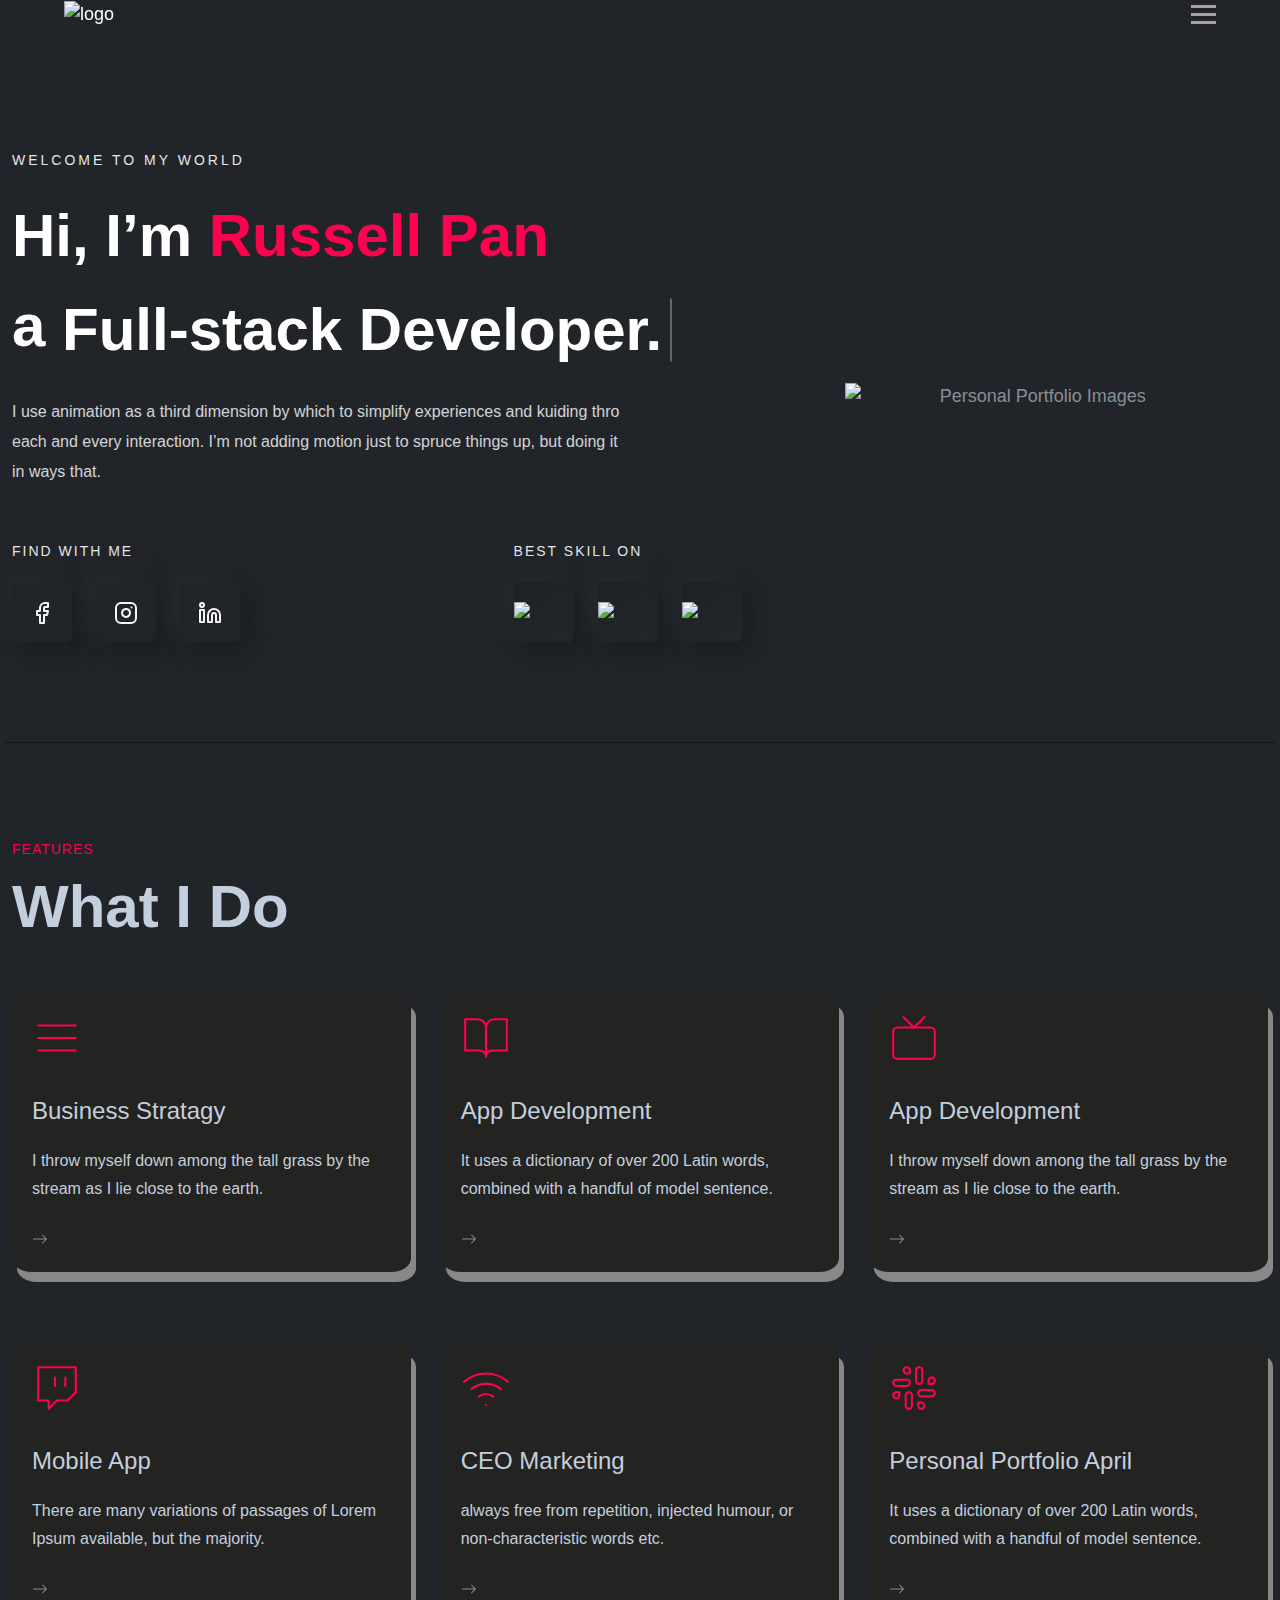
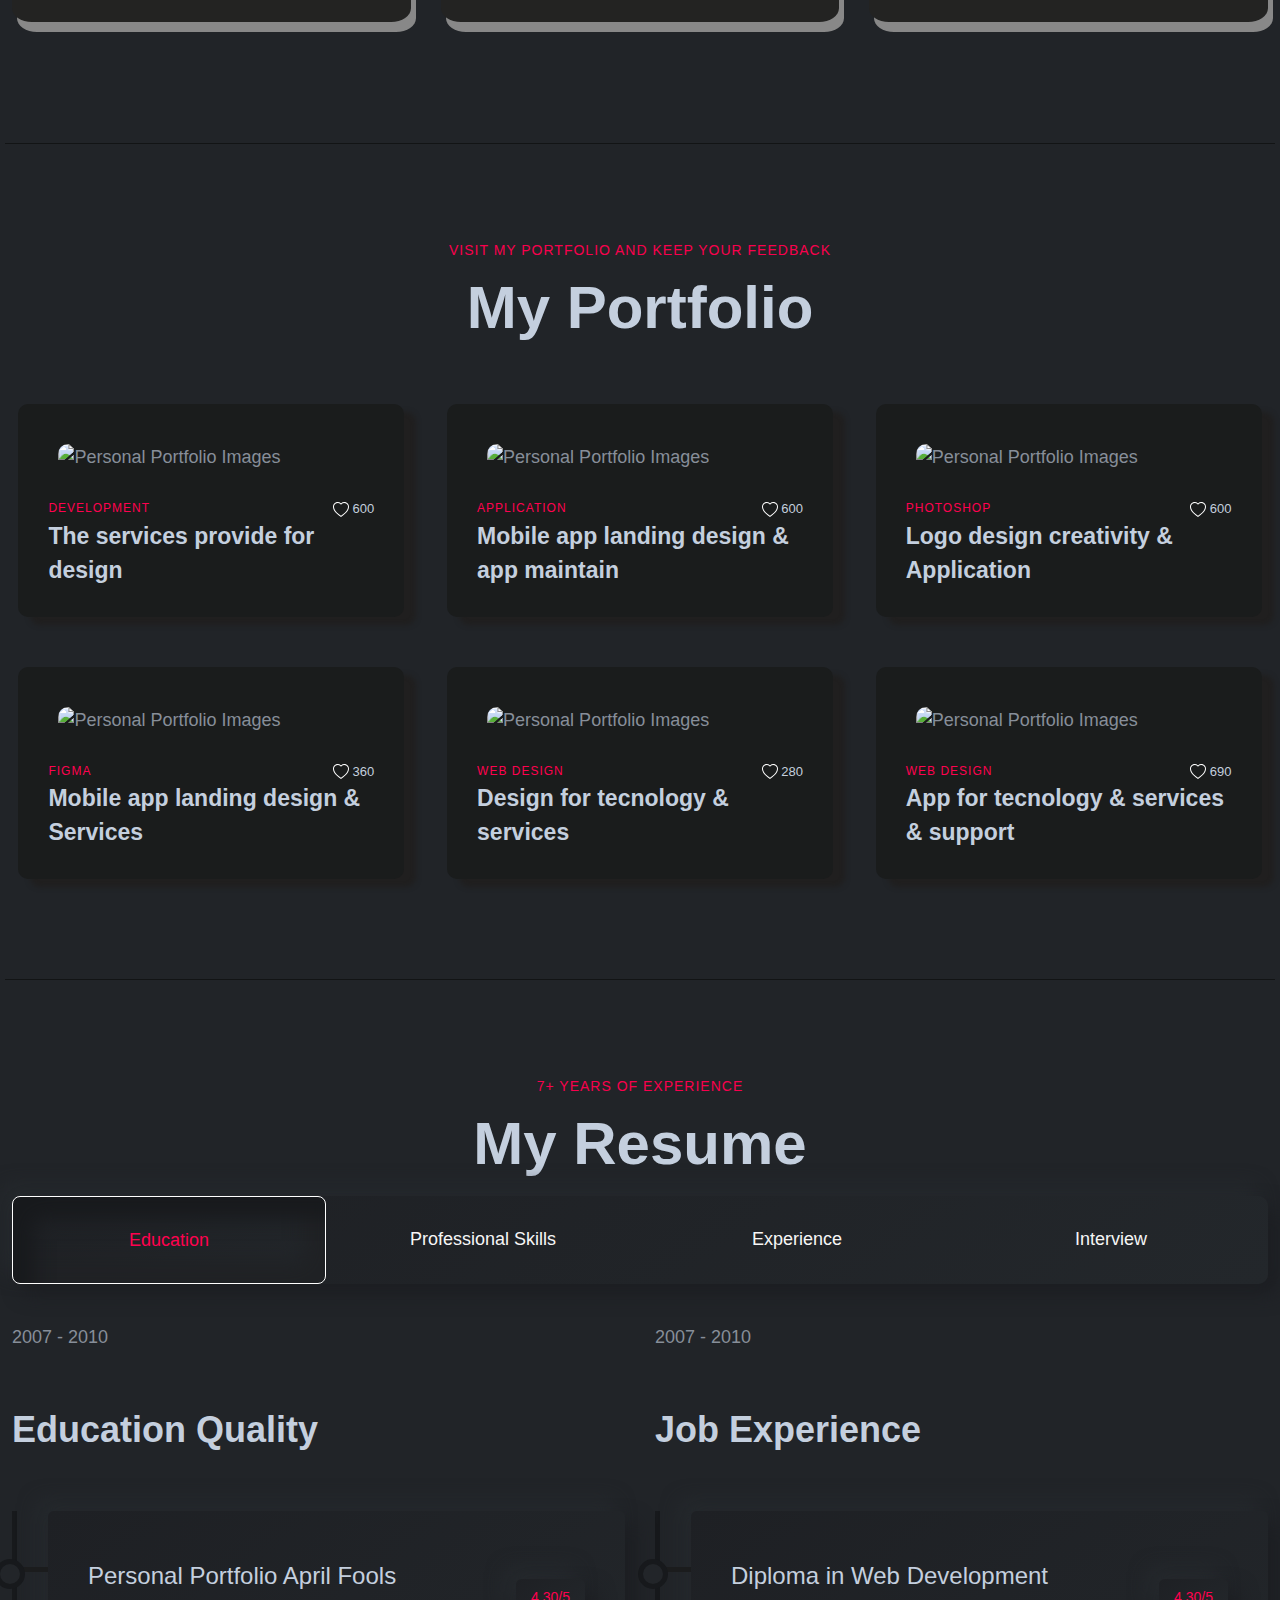
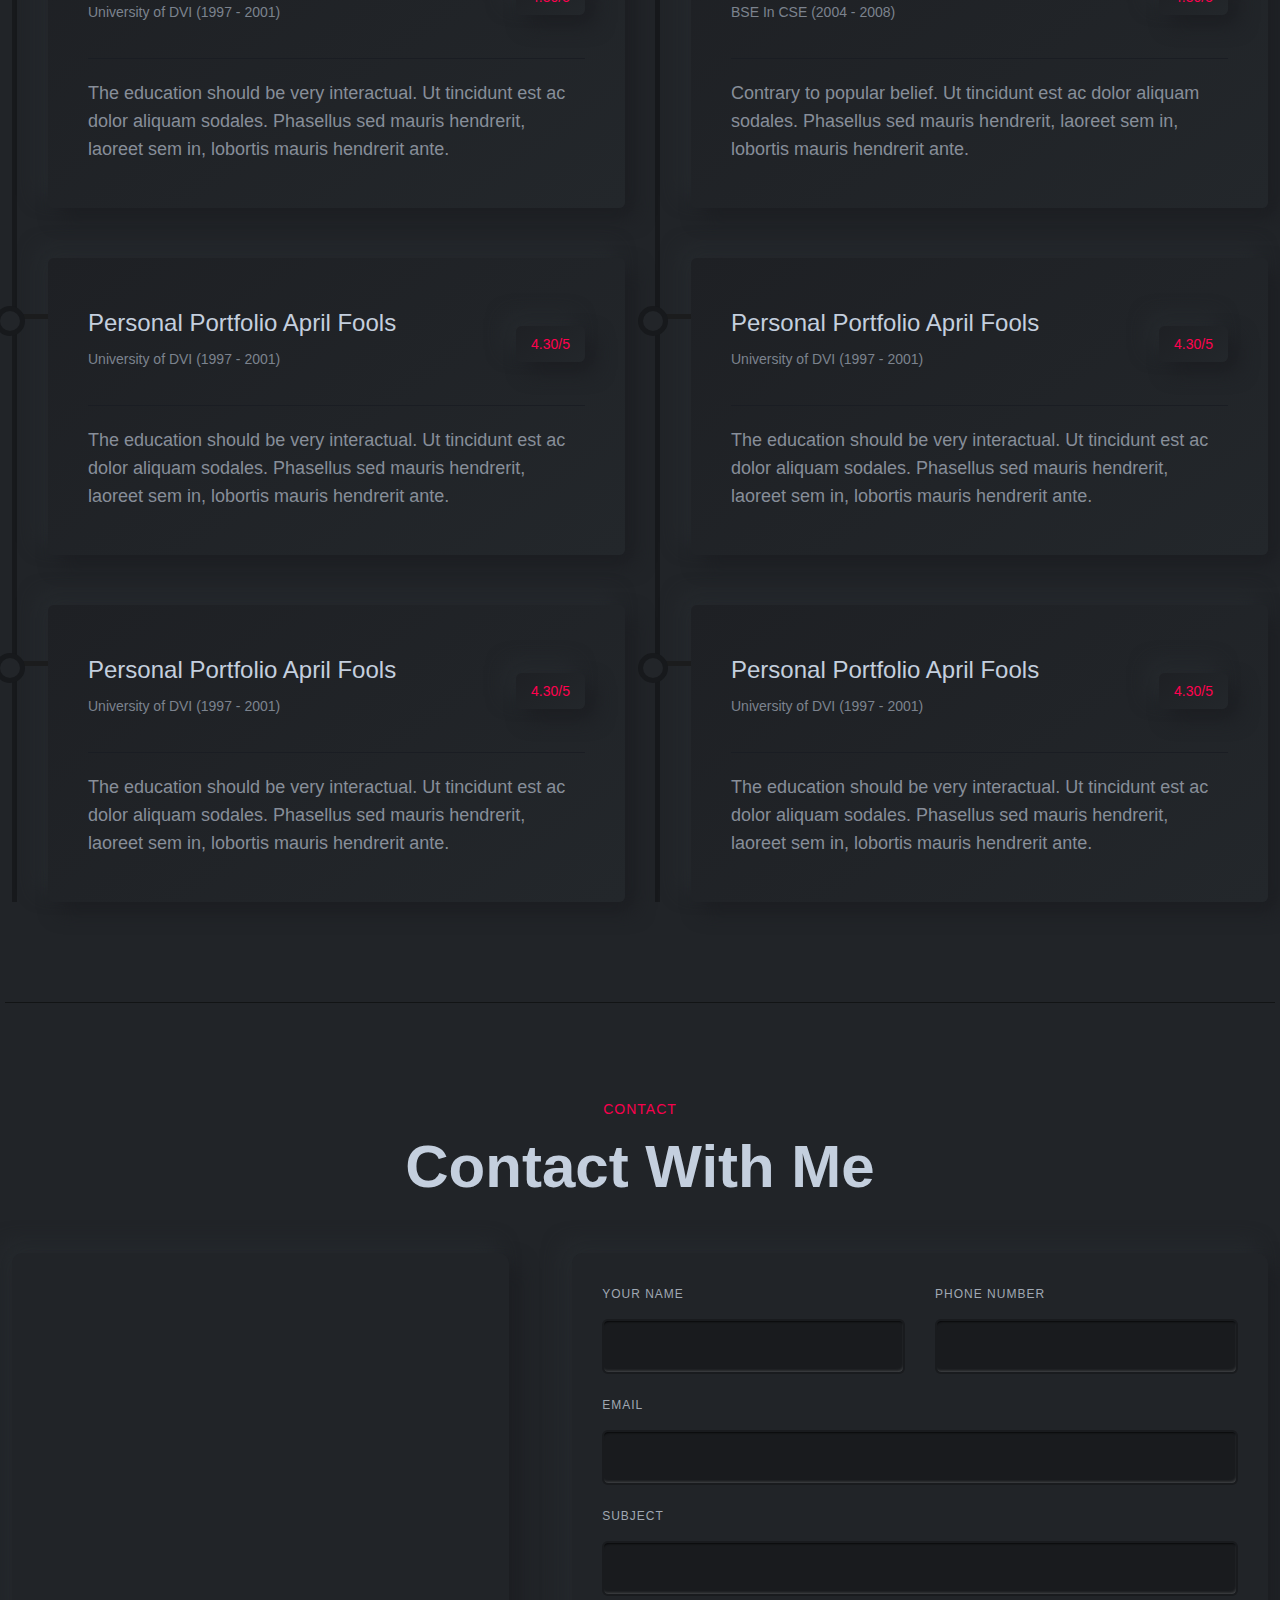
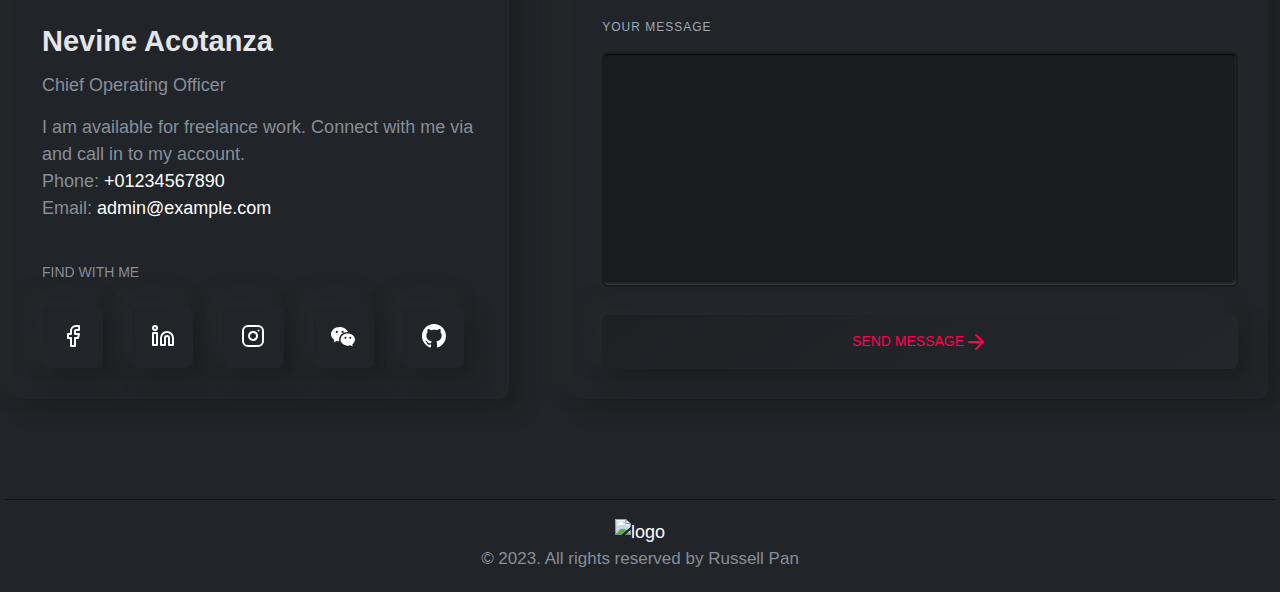
==== index.html @ 6985d78a "fourth" ====
<!DOCTYPE html>
<html lang="en">
  <head>
    <meta charset="UTF-8" />
    <meta name="viewport" content="width=device-width, initial-scale=1.0, maximum-scale=1.0, user-scalable=no">    
    <meta name="description" content="This website is about my personal information.For example, my skills, work experience and education experience. ">
    <meta name="author" content="Russell Pan"/>
    <title>Russell Pan Personal Page</title>
    <link rel="stylesheet" href="index.css" />
  </head>
  <body>
    <header class="header--fixed">
      <div class="header-wrapper">
          <div class="logo">
            <a href="index.html">
              <img
                src="https://rainbowit.net/html/inbio/assets/images/logo/logo.png"
                alt="logo"
              />
            </a>
          </div>

        <div class="header-nav-wrapper">
          <div class="header-nav">
            <nav>
              <ul class="primary-menu">
                <li class="navitem"><a class="navlink" href="#">Home</a></li>
                <li class="navitem"><a class="navlink" href="#features">Features</a></li>
                <li class="navitem"><a class="navlink" href="#portfolio">Portfolio</a></li>
                <li class="navitem"><a class="navlink" href="#resume">Resume</a></li>
                <li class="navitem"><a class="navlink" href="#blog">Blog</a></li>
                <li class="navitem"><a class="navlink" href="#contact">Contact</a></li>
              </ul>
            </nav>
          </div>
        </div>
        <div class="hamburger">
          <span class="bar"></span>
          <span class="bar"></span>
          <span class="bar"></span>
        </div>
      </div>
    </header>

    <main>
      <div id="home" class="home-area">
          <div class="container">
            <div class="align-item-center">
              <div class="container1">
                <div class="content">
                  <div class="inner">
                    <span class="subtitle">Welcome to my world</span>
                    <h1 class="title">
                      Hi, I’m <span>Russell Pan</span>
                      <br />
                      <span class="header-caption" id="page-top">
                        <!-- type headline start-->
                        <span class="cd-headline clip is-full-width">
                            <span>a </span>
                    <!-- ROTATING TEXT -->
                            <span class="cd-words-wrapper">
                                <b class="is-hidden">Developer.</b>
                                <b class="is-hidden">Professional Coder.</b>
                                <b class="is-visible">Full-stack Developer.</b>
                            </span>
                          </span>
                    <!-- type headline end -->
                        </span>
                    </h1>
                    <div>
                      <p class="description">
                        I use animation as a third dimension by which to simplify
                        experiences and kuiding thro each and every interaction. I’m not adding
                        motion
                        just to spruce things up, but doing it in ways that.
                      </p>
                    </div>
                  </div>
                  
                  <div class="row">
                    <div class="fineme">
                      <div>
                        <span class="title">FIND WITH ME</span>
                        <ul class="icons">
                          <li><a href="#"><svg xmlns="http://www.w3.org/2000/svg" width="24" height="24" viewBox="0 0 24 24" fill="none" stroke="currentColor" stroke-width="2" stroke-linecap="round" stroke-linejoin="round" class="feather feather-facebook"><path d="M18 2h-3a5 5 0 0 0-5 5v3H7v4h3v8h4v-8h3l1-4h-4V7a1 1 0 0 1 1-1h3z"></path></svg></a></li>
                          <li><a href="#"><svg xmlns="http://www.w3.org/2000/svg" width="24" height="24" viewBox="0 0 24 24" fill="none" stroke="currentColor" stroke-width="2" stroke-linecap="round" stroke-linejoin="round" class="feather feather-instagram"><rect x="2" y="2" width="20" height="20" rx="5" ry="5"></rect><path d="M16 11.37A4 4 0 1 1 12.63 8 4 4 0 0 1 16 11.37z"></path><line x1="17.5" y1="6.5" x2="17.51" y2="6.5"></line></svg></a></li>
                          <li><a href="#"><svg xmlns="http://www.w3.org/2000/svg" width="24" height="24" viewBox="0 0 24 24" fill="none" stroke="currentColor" stroke-width="2" stroke-linecap="round" stroke-linejoin="round" class="feather feather-linkedin"><path d="M16 8a6 6 0 0 1 6 6v7h-4v-7a2 2 0 0 0-2-2 2 2 0 0 0-2 2v7h-4v-7a6 6 0 0 1 6-6z"></path><rect x="2" y="9" width="4" height="12"></rect><circle cx="4" cy="4" r="2"></circle></svg></a></li>
                        </ul>
                      </div>
                      
                    </div>
                    <div class="skill">
                        <span class="title">BEST SKILL ON</span>
                        <ul class="icons">
                          <li><a href="#"><img src="https://rainbowit.net/html/inbio/assets/images/icons/icons-01.png" alt="Icons Images"></a></li>
                          <li><a href="#"><img src="https://rainbowit.net/html/inbio/assets/images/icons/icons-02.png" alt="Icons Images"></a></li>
                          <li><a href="#"><img src="https://rainbowit.net/html/inbio/assets/images/icons/icons-03.png" alt="Icons Images"></a></li>
                        </ul>
                    </div>
                  </div>
                </div>
              </div>
              <div class="container2">
                <div class="thumbnail">
                  <div class="inner">
                    <img src="https://rainbowit.net/html/inbio/assets/images/slider/banner-01.png" alt="Personal Portfolio Images">
                  </div>
                </div>
              </div>
            </div>
          </div>
      </div>
      <div id="features" class="service-area">
        <div class="container">
          <div class="row">
            <div class="col12">
              <span class="subtitle">Features</span>
              <h2 class="title">What I Do</h2>
            </div>
          </div>

          <div class="services">
              <div class="service">
                <div class="service_container">
                  <div class="inner">
                    <div class="icon">
                      <svg xmlns="http://www.w3.org/2000/svg" width="24" height="24" viewBox="0 0 24 24" fill="none" stroke="currentColor" stroke-width="2" stroke-linecap="round" stroke-linejoin="round" class="feather feather-menu"><line x1="3" y1="12" x2="21" y2="12"></line><line x1="3" y1="6" x2="21" y2="6"></line><line x1="3" y1="18" x2="21" y2="18"></line></svg>
                    </div>
                    <div class="content">
                      <h4 class="title"><a href="#">Business Stratagy</a></h4>
                      <p class="description">I throw myself down among the tall grass by the stream as I
                        lie close to the earth.</p>
                        <a href="#" class="read-more-button"><svg xmlns="http://www.w3.org/2000/svg" width="16" height="16" fill="currentColor" class="bi bi-arrow-right" viewBox="0 0 16 16">
                          <path fill-rule="evenodd" d="M1 8a.5.5 0 0 1 .5-.5h11.793l-3.147-3.146a.5.5 0 0 1 .708-.708l4 4a.5.5 0 0 1 0 .708l-4 4a.5.5 0 0 1-.708-.708L13.293 8.5H1.5A.5.5 0 0 1 1 8z"/>
                        </svg></a>
                    </div>
                  </div>
                </div>
              </div>

              <div class="service">
                <div class="service_container">
                  <div class="inner">
                    <div class="icon"><svg xmlns="http://www.w3.org/2000/svg" width="24" height="24" viewBox="0 0 24 24" fill="none" stroke="currentColor" stroke-width="2" stroke-linecap="round" stroke-linejoin="round" class="feather feather-book-open"><path d="M2 3h6a4 4 0 0 1 4 4v14a3 3 0 0 0-3-3H2z"></path><path d="M22 3h-6a4 4 0 0 0-4 4v14a3 3 0 0 1 3-3h7z"></path></svg></div>
                    <div class="content">
                      <h4 class="title"><a href="#">App Development</a></h4>
                      <p class="description"> It uses a dictionary of over 200 Latin words, combined with
                        a handful of model sentence.</p>
                        <a href="#" class="read-more-button"><svg xmlns="http://www.w3.org/2000/svg" width="16" height="16" fill="currentColor" class="bi bi-arrow-right" viewBox="0 0 16 16">
                          <path fill-rule="evenodd" d="M1 8a.5.5 0 0 1 .5-.5h11.793l-3.147-3.146a.5.5 0 0 1 .708-.708l4 4a.5.5 0 0 1 0 .708l-4 4a.5.5 0 0 1-.708-.708L13.293 8.5H1.5A.5.5 0 0 1 1 8z"/>
                        </svg></a>
                    </div>
                  </div>
                </div>
              </div>

              <div class="service">
                <div class="service_container">
                  <div class="inner">
                    <div class="icon"><svg xmlns="http://www.w3.org/2000/svg" width="24" height="24" viewBox="0 0 24 24" fill="none" stroke="currentColor" stroke-width="2" stroke-linecap="round" stroke-linejoin="round" class="feather feather-tv"><rect x="2" y="7" width="20" height="15" rx="2" ry="2"></rect><polyline points="17 2 12 7 7 2"></polyline></svg></div>
                    <div class="content">
                      <h4 class="title"><a href="#">App Development</a></h4>
                      <p class="description">I throw myself down among the tall grass by the stream as I
                        lie close to the earth.</p>
                        <a href="#" class="read-more-button"><svg xmlns="http://www.w3.org/2000/svg" width="16" height="16" fill="currentColor" class="bi bi-arrow-right" viewBox="0 0 16 16">
                          <path fill-rule="evenodd" d="M1 8a.5.5 0 0 1 .5-.5h11.793l-3.147-3.146a.5.5 0 0 1 .708-.708l4 4a.5.5 0 0 1 0 .708l-4 4a.5.5 0 0 1-.708-.708L13.293 8.5H1.5A.5.5 0 0 1 1 8z"/>
                        </svg></a>
                    </div>
                  </div>
                </div>
              </div>

              <div class="service">
                <div class="service_container">
                  <div class="inner">
                    <div class="icon"><svg xmlns="http://www.w3.org/2000/svg" width="24" height="24" viewBox="0 0 24 24" fill="none" stroke="currentColor" stroke-width="2" stroke-linecap="round" stroke-linejoin="round" class="feather feather-twitch"><path d="M21 2H3v16h5v4l4-4h5l4-4V2zm-10 9V7m5 4V7"></path></svg></div>
                    <div class="content">
                      <h4 class="title"><a href="#">Mobile App</a></h4>
                      <p class="description">There are many variations of passages of Lorem Ipsum
                        available, but the majority.
                    </p>
                    <a href="#" class="read-more-button"><svg xmlns="http://www.w3.org/2000/svg" width="16" height="16" fill="currentColor" class="bi bi-arrow-right" viewBox="0 0 16 16">
                      <path fill-rule="evenodd" d="M1 8a.5.5 0 0 1 .5-.5h11.793l-3.147-3.146a.5.5 0 0 1 .708-.708l4 4a.5.5 0 0 1 0 .708l-4 4a.5.5 0 0 1-.708-.708L13.293 8.5H1.5A.5.5 0 0 1 1 8z"/>
                    </svg></a>
                    </div>
                  </div>
                </div>
              </div>

              <div class="service">
                <div class="service_container">
                  <div class="inner">
                    <div class="icon"><svg xmlns="http://www.w3.org/2000/svg" width="24" height="24" viewBox="0 0 24 24" fill="none" stroke="currentColor" stroke-width="2" stroke-linecap="round" stroke-linejoin="round" class="feather feather-wifi"><path d="M5 12.55a11 11 0 0 1 14.08 0"></path><path d="M1.42 9a16 16 0 0 1 21.16 0"></path><path d="M8.53 16.11a6 6 0 0 1 6.95 0"></path><line x1="12" y1="20" x2="12.01" y2="20"></line></svg></div>
                    <div class="content">
                      <h4 class="title"><a href="#">CEO Marketing</a></h4>
                      <p class="description">always free from repetition,
                        injected humour, or non-characteristic words etc.</p>
                        <a href="#" class="read-more-button"><svg xmlns="http://www.w3.org/2000/svg" width="16" height="16" fill="currentColor" class="bi bi-arrow-right" viewBox="0 0 16 16">
                          <path fill-rule="evenodd" d="M1 8a.5.5 0 0 1 .5-.5h11.793l-3.147-3.146a.5.5 0 0 1 .708-.708l4 4a.5.5 0 0 1 0 .708l-4 4a.5.5 0 0 1-.708-.708L13.293 8.5H1.5A.5.5 0 0 1 1 8z"/>
                        </svg></a>
                    </div>
                  </div>
                </div>
              </div>

              <div class="service">
                <div class="service_container">
                  <div class="inner">
                    <div class="icon"><svg xmlns="http://www.w3.org/2000/svg" width="24" height="24" viewBox="0 0 24 24" fill="none" stroke="currentColor" stroke-width="2" stroke-linecap="round" stroke-linejoin="round" class="feather feather-slack"><path d="M14.5 10c-.83 0-1.5-.67-1.5-1.5v-5c0-.83.67-1.5 1.5-1.5s1.5.67 1.5 1.5v5c0 .83-.67 1.5-1.5 1.5z"></path><path d="M20.5 10H19V8.5c0-.83.67-1.5 1.5-1.5s1.5.67 1.5 1.5-.67 1.5-1.5 1.5z"></path><path d="M9.5 14c.83 0 1.5.67 1.5 1.5v5c0 .83-.67 1.5-1.5 1.5S8 21.33 8 20.5v-5c0-.83.67-1.5 1.5-1.5z"></path><path d="M3.5 14H5v1.5c0 .83-.67 1.5-1.5 1.5S2 16.33 2 15.5 2.67 14 3.5 14z"></path><path d="M14 14.5c0-.83.67-1.5 1.5-1.5h5c.83 0 1.5.67 1.5 1.5s-.67 1.5-1.5 1.5h-5c-.83 0-1.5-.67-1.5-1.5z"></path><path d="M15.5 19H14v1.5c0 .83.67 1.5 1.5 1.5s1.5-.67 1.5-1.5-.67-1.5-1.5-1.5z"></path><path d="M10 9.5C10 8.67 9.33 8 8.5 8h-5C2.67 8 2 8.67 2 9.5S2.67 11 3.5 11h5c.83 0 1.5-.67 1.5-1.5z"></path><path d="M8.5 5H10V3.5C10 2.67 9.33 2 8.5 2S7 2.67 7 3.5 7.67 5 8.5 5z"></path></svg></div>
                    <div class="content">
                      <h4 class="title"><a href="#">Personal Portfolio April</a></h4>
                      <p class="description"> It uses a dictionary of over 200 Latin words, combined with
                        a handful of model sentence.</p>
                      <a href="#" class="read-more-button"><svg xmlns="http://www.w3.org/2000/svg" width="16" height="16" fill="currentColor" class="bi bi-arrow-right" viewBox="0 0 16 16">
                        <path fill-rule="evenodd" d="M1 8a.5.5 0 0 1 .5-.5h11.793l-3.147-3.146a.5.5 0 0 1 .708-.708l4 4a.5.5 0 0 1 0 .708l-4 4a.5.5 0 0 1-.708-.708L13.293 8.5H1.5A.5.5 0 0 1 1 8z"/>
                      </svg></a>
                    </div>
                  </div>
                </div>
              </div>

              
            

          </div>
        </div>
      </div>
      <div id="portfolio" class="portfolio-area">
        <div class="container">
          <div class="row">
            <div class="row1">
              <div class="section-title">
                <span class="subtitle">Visit my portfolio and keep your feedback</span>
                <h2 class="title">My Portfolio</h2>
              </div>
            </div>
          </div>
          <div class="portfolio-cards">
            <div class="portfolio-card">
                <div class="card-container">
                  <div class="inner">
                    <div class="thumbnail">
                        <img src="https://rainbowit.net/html/inbio/assets/images/portfolio/portfolio-02.jpg" alt="Personal Portfolio Images">
                    </div>
                    <div class="content">
                      <div class="category-info">
                        <div class="category-list">
                          <a href="javascript:void(0)">Development</a>
                        </div>
                        <div class="meta">
                          <span>
                            <a href="javascript:void(0)"><svg xmlns="http://www.w3.org/2000/svg" width="16" height="16" fill="currentColor" class="bi bi-heart" viewBox="0 0 16 16">
                              <path d="m8 2.748-.717-.737C5.6.281 2.514.878 1.4 3.053c-.523 1.023-.641 2.5.314 4.385.92 1.815 2.834 3.989 6.286 6.357 3.452-2.368 5.365-4.542 6.286-6.357.955-1.886.838-3.362.314-4.385C13.486.878 10.4.28 8.717 2.01L8 2.748zM8 15C-7.333 4.868 3.279-3.04 7.824 1.143c.06.055.119.112.176.171a3.12 3.12 0 0 1 .176-.17C12.72-3.042 23.333 4.867 8 15z"/>
                            </svg></a>
                             600
                          </span>
                        </div>
                      </div>
                      <h4 class="title"><a href="#">The services provide for design </a></h4>
                    </div>
                  </div>
                </div>
            </div>
            <div class="portfolio-card">
              <div class="card-container">
                <div class="inner">
                  <div class="thumbnail">
                      <img src="https://rainbowit.net/html/inbio/assets/images/portfolio/portfolio-01.jpg" alt="Personal Portfolio Images">
                  </div>
                  <div class="content">
                    <div class="category-info">
                      <div class="category-list">
                        <a href="javascript:void(0)">Application</a>
                      </div>
                      <div class="meta">
                        <span>
                          <a href="javascript:void(0)"><svg xmlns="http://www.w3.org/2000/svg" width="16" height="16" fill="currentColor" class="bi bi-heart" viewBox="0 0 16 16">
                            <path d="m8 2.748-.717-.737C5.6.281 2.514.878 1.4 3.053c-.523 1.023-.641 2.5.314 4.385.92 1.815 2.834 3.989 6.286 6.357 3.452-2.368 5.365-4.542 6.286-6.357.955-1.886.838-3.362.314-4.385C13.486.878 10.4.28 8.717 2.01L8 2.748zM8 15C-7.333 4.868 3.279-3.04 7.824 1.143c.06.055.119.112.176.171a3.12 3.12 0 0 1 .176-.17C12.72-3.042 23.333 4.867 8 15z"/>
                          </svg></a>
                           600
                        </span>
                      </div>
                    </div>
                    <h4 class="title"><a href="#">Mobile app landing design & app
                      maintain</a></h4>

                  </div>
                </div>
              </div>
            </div>
            <div class="portfolio-card">
              <div class="card-container">
                <div class="inner">
                  <div class="thumbnail">
                      <img src="https://rainbowit.net/html/inbio/assets/images/portfolio/portfolio-03.jpg" alt="Personal Portfolio Images">
                  </div>
                  <div class="content">
                    <div class="category-info">
                      <div class="category-list">
                        <a href="javascript:void(0)">Photoshop</a>
                      </div>
                      <div class="meta">
                        <span>
                          <a href="javascript:void(0)"><svg xmlns="http://www.w3.org/2000/svg" width="16" height="16" fill="currentColor" class="bi bi-heart" viewBox="0 0 16 16">
                            <path d="m8 2.748-.717-.737C5.6.281 2.514.878 1.4 3.053c-.523 1.023-.641 2.5.314 4.385.92 1.815 2.834 3.989 6.286 6.357 3.452-2.368 5.365-4.542 6.286-6.357.955-1.886.838-3.362.314-4.385C13.486.878 10.4.28 8.717 2.01L8 2.748zM8 15C-7.333 4.868 3.279-3.04 7.824 1.143c.06.055.119.112.176.171a3.12 3.12 0 0 1 .176-.17C12.72-3.042 23.333 4.867 8 15z"/>
                          </svg></a>
                           600
                        </span>
                      </div>
                    </div>
                    <h4 class="title"><a href="#">Logo design creativity & Application
                    </a></h4>

                  </div>
                </div>
              </div>
            </div>
            <div class="portfolio-card">
              <div class="card-container">
                <div class="inner">
                  <div class="thumbnail">
                      <img src="https://rainbowit.net/html/inbio/assets/images/portfolio/portfolio-04.jpg" alt="Personal Portfolio Images">
                  </div>
                  <div class="content">
                    <div class="category-info">
                      <div class="category-list">
                        <a href="javascript:void(0)">Figma</a>
                      </div>
                      <div class="meta">
                        <span>
                          <a href="javascript:void(0)"><svg xmlns="http://www.w3.org/2000/svg" width="16" height="16" fill="currentColor" class="bi bi-heart" viewBox="0 0 16 16">
                            <path d="m8 2.748-.717-.737C5.6.281 2.514.878 1.4 3.053c-.523 1.023-.641 2.5.314 4.385.92 1.815 2.834 3.989 6.286 6.357 3.452-2.368 5.365-4.542 6.286-6.357.955-1.886.838-3.362.314-4.385C13.486.878 10.4.28 8.717 2.01L8 2.748zM8 15C-7.333 4.868 3.279-3.04 7.824 1.143c.06.055.119.112.176.171a3.12 3.12 0 0 1 .176-.17C12.72-3.042 23.333 4.867 8 15z"/>
                          </svg></a>
                           360
                        </span>
                      </div>
                    </div>
                    <h4 class="title"><a href="#">Mobile app landing design &
                      Services</a></h4>

                  </div>
                </div>
              </div>
            </div>
            <div class="portfolio-card">
              <div class="card-container">
                <div class="inner">
                  <div class="thumbnail">
                      <img src="https://rainbowit.net/html/inbio/assets/images/portfolio/portfolio-05.jpg" alt="Personal Portfolio Images">
                  </div>
                  <div class="content">
                    <div class="category-info">
                      <div class="category-list">
                        <a href="javascript:void(0)">Web Design</a>
                      </div>
                      <div class="meta">
                        <span>
                          <a href="javascript:void(0)"><svg xmlns="http://www.w3.org/2000/svg" width="16" height="16" fill="currentColor" class="bi bi-heart" viewBox="0 0 16 16">
                            <path d="m8 2.748-.717-.737C5.6.281 2.514.878 1.4 3.053c-.523 1.023-.641 2.5.314 4.385.92 1.815 2.834 3.989 6.286 6.357 3.452-2.368 5.365-4.542 6.286-6.357.955-1.886.838-3.362.314-4.385C13.486.878 10.4.28 8.717 2.01L8 2.748zM8 15C-7.333 4.868 3.279-3.04 7.824 1.143c.06.055.119.112.176.171a3.12 3.12 0 0 1 .176-.17C12.72-3.042 23.333 4.867 8 15z"/>
                          </svg></a>
                           280
                        </span>
                      </div>
                    </div>
                    <h4 class="title"><a href="#">Design for tecnology & services</a></h4>
                  </div>
                </div>
              </div>
            </div>
            <div class="portfolio-card">
              <div class="card-container">
                <div class="inner">
                  <div class="thumbnail">
                      <img src="	https://rainbowit.net/html/inbio/assets/images/portfolio/portfolio-06.jpg" alt="Personal Portfolio Images">
                  </div>
                  <div class="content">
                    <div class="category-info">
                      <div class="category-list">
                        <a href="javascript:void(0)">Web Design</a>
                      </div>
                      <div class="meta">
                        <span>
                          <a href="javascript:void(0)"><svg xmlns="http://www.w3.org/2000/svg" width="16" height="16" fill="currentColor" class="bi bi-heart" viewBox="0 0 16 16">
                            <path d="m8 2.748-.717-.737C5.6.281 2.514.878 1.4 3.053c-.523 1.023-.641 2.5.314 4.385.92 1.815 2.834 3.989 6.286 6.357 3.452-2.368 5.365-4.542 6.286-6.357.955-1.886.838-3.362.314-4.385C13.486.878 10.4.28 8.717 2.01L8 2.748zM8 15C-7.333 4.868 3.279-3.04 7.824 1.143c.06.055.119.112.176.171a3.12 3.12 0 0 1 .176-.17C12.72-3.042 23.333 4.867 8 15z"/>
                          </svg></a>
                           690
                        </span>
                      </div>
                    </div>
                    <h4 class="title"><a href="#">App for tecnology & 
                       services & support</a></h4>
                  </div>
                </div>
              </div>
            </div>
          </div>


        </div>

      </div>
      <div id="resume" class="resume-area">
        <div class="container">
          <div class="row">
            <div class="row1">
              <div class="section-title">
                <span class="subtitle">7+ Years of Experience</span>
                <h2 class="title">My Resume</h2>
              </div>
            </div>

          </div>
          <div class="row45">
            <div class="col12">
              <ul class="nav-list" id="myTabs">
                <li class="nav-item TabActive"><a href="javascript:void(0)" class="nav-link active1">education</a></li>
                <li class="nav-item"><a href="javascript:void(0)" class="nav-link">professional Skills</a></li>
                <li class="nav-item"><a href="javascript:void(0)" class="nav-link">experience</a></li>
                <li class="nav-item"><a href="javascript:void(0)" class="nav-link">interview</a></li>
              </ul>
              <div class="nav-content tab-content" id="myTabContents">
                <div class="tab-pane ContActive" id="eduaction">
                    <div class="personal-experience-inner">
                        <div class="row">
                          <div class="eduaction">
                            <div class="content">
                              <span class="subtitle">2007 - 2010</span>
                              <h4 class="maintitle">Education Quality</h4>
                              <div class="experience-list">
                                <div class="resume-single-list">
                                    <div class="inner">
                                      <div class="heading">
                                        <div class="title">
                                          <h4>Personal Portfolio April Fools</h4>
                                          <span>University of DVI (1997 - 2001)</span>
                                        </div>
                                        <div class="date-of-time"><span>4.30/5</span></div>
                                      </div>
                                      <p class="description">The education should be very
                                        interactual. Ut tincidunt est ac dolor aliquam sodales.
                                        Phasellus sed mauris hendrerit, laoreet sem in, lobortis
                                        mauris hendrerit ante.</p>
                                    </div>
                                </div>
                                <div class="resume-single-list">
                                  <div class="inner">
                                    <div class="heading">
                                      <div class="title">
                                        <h4>Personal Portfolio April Fools</h4>
                                        <span>University of DVI (1997 - 2001)</span>
                                      </div>
                                      <div class="date-of-time"><span>4.30/5</span></div>
                                    </div>
                                    <p class="description">The education should be very
                                      interactual. Ut tincidunt est ac dolor aliquam sodales.
                                      Phasellus sed mauris hendrerit, laoreet sem in, lobortis
                                      mauris hendrerit ante.</p>
                                  </div>
                                </div>
                                <div class="resume-single-list">
                                  <div class="inner">
                                    <div class="heading">
                                      <div class="title">
                                        <h4>Personal Portfolio April Fools</h4>
                                        <span>University of DVI (1997 - 2001)</span>
                                      </div>
                                      <div class="date-of-time"><span>4.30/5</span></div>
                                    </div>
                                    <p class="description">The education should be very
                                      interactual. Ut tincidunt est ac dolor aliquam sodales.
                                      Phasellus sed mauris hendrerit, laoreet sem in, lobortis
                                      mauris hendrerit ante.</p>
                                  </div>
                                </div>

                              </div>
                            </div>
                          </div>
                          <div class="eduaction">
                            <div class="content">
                              <span class="subtitle">2007 - 2010</span>
                              <h4 class="maintitle">Job Experience</h4>
                              <div class="experience-list">
                                <div class="resume-single-list">
                                    <div class="inner">
                                      <div class="heading">
                                        <div class="title">
                                          <h4>Diploma in Web Development</h4>
                                          <span>BSE In CSE (2004 - 2008)</span>
                                        </div>
                                        <div class="date-of-time"><span>4.30/5</span></div>
                                      </div>
                                      <p class="description">Contrary to popular belief. Ut tincidunt est ac dolor aliquam sodales. Phasellus sed mauris hendrerit, laoreet sem in, lobortis mauris hendrerit ante.</p>
                                    </div>
                                </div>
                                <div class="resume-single-list">
                                  <div class="inner">
                                    <div class="heading">
                                      <div class="title">
                                        <h4>Personal Portfolio April Fools</h4>
                                        <span>University of DVI (1997 - 2001)</span>
                                      </div>
                                      <div class="date-of-time"><span>4.30/5</span></div>
                                    </div>
                                    <p class="description">The education should be very
                                      interactual. Ut tincidunt est ac dolor aliquam sodales.
                                      Phasellus sed mauris hendrerit, laoreet sem in, lobortis
                                      mauris hendrerit ante.</p>
                                  </div>
                                </div>
                                <div class="resume-single-list">
                                  <div class="inner">
                                    <div class="heading">
                                      <div class="title">
                                        <h4>Personal Portfolio April Fools</h4>
                                        <span>University of DVI (1997 - 2001)</span>
                                      </div>
                                      <div class="date-of-time"><span>4.30/5</span></div>
                                    </div>
                                    <p class="description">The education should be very
                                      interactual. Ut tincidunt est ac dolor aliquam sodales.
                                      Phasellus sed mauris hendrerit, laoreet sem in, lobortis
                                      mauris hendrerit ante.</p>
                                  </div>
                                </div>

                              </div>
                            </div>
                          </div>

                        </div>
                    </div>
                </div>
                <div class="tab-pane" id="professional">
                  <div class="personal-experience-inner">
                      <div class="row">
                        <div class="eduaction">
                          <div class="content">
                            <span class="subtitle">2007 - 2010</span>
                            <h4 class="maintitle">Professional Quality</h4>
                            <div class="experience-list">
                              <div class="resume-single-list">
                                  <div class="inner">
                                    <div class="heading">
                                      <div class="title">
                                        <h4>Personal Portfolio April Fools</h4>
                                        <span>University of DVI (1997 - 2001)</span>
                                      </div>
                                      <div class="date-of-time"><span>4.30/5</span></div>
                                    </div>
                                    <p class="description">The education should be very
                                      interactual. Ut tincidunt est ac dolor aliquam sodales.
                                      Phasellus sed mauris hendrerit, laoreet sem in, lobortis
                                      mauris hendrerit ante.</p>
                                  </div>
                              </div>
                              <div class="resume-single-list">
                                <div class="inner">
                                  <div class="heading">
                                    <div class="title">
                                      <h4>Personal Portfolio April Fools</h4>
                                      <span>University of DVI (1997 - 2001)</span>
                                    </div>
                                    <div class="date-of-time"><span>4.30/5</span></div>
                                  </div>
                                  <p class="description">The education should be very
                                    interactual. Ut tincidunt est ac dolor aliquam sodales.
                                    Phasellus sed mauris hendrerit, laoreet sem in, lobortis
                                    mauris hendrerit ante.</p>
                                </div>
                              </div>
                              <div class="resume-single-list">
                                <div class="inner">
                                  <div class="heading">
                                    <div class="title">
                                      <h4>Personal Portfolio April Fools</h4>
                                      <span>University of DVI (1997 - 2001)</span>
                                    </div>
                                    <div class="date-of-time"><span>4.30/5</span></div>
                                  </div>
                                  <p class="description">The education should be very
                                    interactual. Ut tincidunt est ac dolor aliquam sodales.
                                    Phasellus sed mauris hendrerit, laoreet sem in, lobortis
                                    mauris hendrerit ante.</p>
                                </div>
                              </div>

                            </div>
                          </div>
                        </div>
                        <div class="eduaction">
                          <div class="content">
                            <span class="subtitle">2007 - 2010</span>
                            <h4 class="maintitle">Job Experience</h4>
                            <div class="experience-list">
                              <div class="resume-single-list">
                                  <div class="inner">
                                    <div class="heading">
                                      <div class="title">
                                        <h4>Diploma in Web Development</h4>
                                        <span>BSE In CSE (2004 - 2008)</span>
                                      </div>
                                      <div class="date-of-time"><span>4.30/5</span></div>
                                    </div>
                                    <p class="description">Contrary to popular belief. Ut tincidunt est ac dolor aliquam sodales. Phasellus sed mauris hendrerit, laoreet sem in, lobortis mauris hendrerit ante.</p>
                                  </div>
                              </div>
                              <div class="resume-single-list">
                                <div class="inner">
                                  <div class="heading">
                                    <div class="title">
                                      <h4>Personal Portfolio April Fools</h4>
                                      <span>University of DVI (1997 - 2001)</span>
                                    </div>
                                    <div class="date-of-time"><span>4.30/5</span></div>
                                  </div>
                                  <p class="description">The education should be very
                                    interactual. Ut tincidunt est ac dolor aliquam sodales.
                                    Phasellus sed mauris hendrerit, laoreet sem in, lobortis
                                    mauris hendrerit ante.</p>
                                </div>
                              </div>
                              <div class="resume-single-list">
                                <div class="inner">
                                  <div class="heading">
                                    <div class="title">
                                      <h4>Personal Portfolio April Fools</h4>
                                      <span>University of DVI (1997 - 2001)</span>
                                    </div>
                                    <div class="date-of-time"><span>4.30/5</span></div>
                                  </div>
                                  <p class="description">The education should be very
                                    interactual. Ut tincidunt est ac dolor aliquam sodales.
                                    Phasellus sed mauris hendrerit, laoreet sem in, lobortis
                                    mauris hendrerit ante.</p>
                                </div>
                              </div>

                            </div>
                          </div>
                        </div>

                      </div>
                  </div>
                </div>
                <div class="tab-pane" id="experience">
                  <div class="personal-experience-inner">
                      <div class="row">
                        <div class="eduaction">
                          <div class="content">
                            <span class="subtitle">2007 - 2010</span>
                            <h4 class="maintitle">Experience Quality</h4>
                            <div class="experience-list">
                              <div class="resume-single-list">
                                  <div class="inner">
                                    <div class="heading">
                                      <div class="title">
                                        <h4>Personal Portfolio April Fools</h4>
                                        <span>University of DVI (1997 - 2001)</span>
                                      </div>
                                      <div class="date-of-time"><span>4.30/5</span></div>
                                    </div>
                                    <p class="description">The education should be very
                                      interactual. Ut tincidunt est ac dolor aliquam sodales.
                                      Phasellus sed mauris hendrerit, laoreet sem in, lobortis
                                      mauris hendrerit ante.</p>
                                  </div>
                              </div>
                              <div class="resume-single-list">
                                <div class="inner">
                                  <div class="heading">
                                    <div class="title">
                                      <h4>Personal Portfolio April Fools</h4>
                                      <span>University of DVI (1997 - 2001)</span>
                                    </div>
                                    <div class="date-of-time"><span>4.30/5</span></div>
                                  </div>
                                  <p class="description">The education should be very
                                    interactual. Ut tincidunt est ac dolor aliquam sodales.
                                    Phasellus sed mauris hendrerit, laoreet sem in, lobortis
                                    mauris hendrerit ante.</p>
                                </div>
                              </div>
                              <div class="resume-single-list">
                                <div class="inner">
                                  <div class="heading">
                                    <div class="title">
                                      <h4>Personal Portfolio April Fools</h4>
                                      <span>University of DVI (1997 - 2001)</span>
                                    </div>
                                    <div class="date-of-time"><span>4.30/5</span></div>
                                  </div>
                                  <p class="description">The education should be very
                                    interactual. Ut tincidunt est ac dolor aliquam sodales.
                                    Phasellus sed mauris hendrerit, laoreet sem in, lobortis
                                    mauris hendrerit ante.</p>
                                </div>
                              </div>

                            </div>
                          </div>
                        </div>
                        <div class="eduaction">
                          <div class="content">
                            <span class="subtitle">2007 - 2010</span>
                            <h4 class="maintitle">Job Experience</h4>
                            <div class="experience-list">
                              <div class="resume-single-list">
                                  <div class="inner">
                                    <div class="heading">
                                      <div class="title">
                                        <h4>Diploma in Web Development</h4>
                                        <span>BSE In CSE (2004 - 2008)</span>
                                      </div>
                                      <div class="date-of-time"><span>4.30/5</span></div>
                                    </div>
                                    <p class="description">Contrary to popular belief. Ut tincidunt est ac dolor aliquam sodales. Phasellus sed mauris hendrerit, laoreet sem in, lobortis mauris hendrerit ante.</p>
                                  </div>
                              </div>
                              <div class="resume-single-list">
                                <div class="inner">
                                  <div class="heading">
                                    <div class="title">
                                      <h4>Personal Portfolio April Fools</h4>
                                      <span>University of DVI (1997 - 2001)</span>
                                    </div>
                                    <div class="date-of-time"><span>4.30/5</span></div>
                                  </div>
                                  <p class="description">The education should be very
                                    interactual. Ut tincidunt est ac dolor aliquam sodales.
                                    Phasellus sed mauris hendrerit, laoreet sem in, lobortis
                                    mauris hendrerit ante.</p>
                                </div>
                              </div>
                              <div class="resume-single-list">
                                <div class="inner">
                                  <div class="heading">
                                    <div class="title">
                                      <h4>Personal Portfolio April Fools</h4>
                                      <span>University of DVI (1997 - 2001)</span>
                                    </div>
                                    <div class="date-of-time"><span>4.30/5</span></div>
                                  </div>
                                  <p class="description">The education should be very
                                    interactual. Ut tincidunt est ac dolor aliquam sodales.
                                    Phasellus sed mauris hendrerit, laoreet sem in, lobortis
                                    mauris hendrerit ante.</p>
                                </div>
                              </div>

                            </div>
                          </div>
                        </div>

                      </div>
                  </div>
                </div>
                <div class="tab-pane" id="interview">
                  <div class="personal-experience-inner">
                      <div class="row">
                        <div class="eduaction">
                          <div class="content">
                            <span class="subtitle">2007 - 2010</span>
                            <h4 class="maintitle">Education Quality</h4>
                            <div class="experience-list">
                              <div class="resume-single-list">
                                  <div class="inner">
                                    <div class="heading">
                                      <div class="title">
                                        <h4>Personal Portfolio April Fools</h4>
                                        <span>University of DVI (1997 - 2001)</span>
                                      </div>
                                      <div class="date-of-time"><span>4.30/5</span></div>
                                    </div>
                                    <p class="description">The education should be very
                                      interactual. Ut tincidunt est ac dolor aliquam sodales.
                                      Phasellus sed mauris hendrerit, laoreet sem in, lobortis
                                      mauris hendrerit ante.</p>
                                  </div>
                              </div>
                              <div class="resume-single-list">
                                <div class="inner">
                                  <div class="heading">
                                    <div class="title">
                                      <h4>Personal Portfolio April Fools</h4>
                                      <span>University of DVI (1997 - 2001)</span>
                                    </div>
                                    <div class="date-of-time"><span>4.30/5</span></div>
                                  </div>
                                  <p class="description">The education should be very
                                    interactual. Ut tincidunt est ac dolor aliquam sodales.
                                    Phasellus sed mauris hendrerit, laoreet sem in, lobortis
                                    mauris hendrerit ante.</p>
                                </div>
                              </div>
                              <div class="resume-single-list">
                                <div class="inner">
                                  <div class="heading">
                                    <div class="title">
                                      <h4>Personal Portfolio April Fools</h4>
                                      <span>University of DVI (1997 - 2001)</span>
                                    </div>
                                    <div class="date-of-time"><span>4.30/5</span></div>
                                  </div>
                                  <p class="description">The education should be very
                                    interactual. Ut tincidunt est ac dolor aliquam sodales.
                                    Phasellus sed mauris hendrerit, laoreet sem in, lobortis
                                    mauris hendrerit ante.</p>
                                </div>
                              </div>

                            </div>
                          </div>
                        </div>
                        <div class="eduaction">
                          <div class="content">
                            <span class="subtitle">2007 - 2010</span>
                            <h4 class="maintitle">Interview Experience</h4>
                            <div class="experience-list">
                              <div class="resume-single-list">
                                  <div class="inner">
                                    <div class="heading">
                                      <div class="title">
                                        <h4>Diploma in Web Development</h4>
                                        <span>BSE In CSE (2004 - 2008)</span>
                                      </div>
                                      <div class="date-of-time"><span>4.30/5</span></div>
                                    </div>
                                    <p class="description">Contrary to popular belief. Ut tincidunt est ac dolor aliquam sodales. Phasellus sed mauris hendrerit, laoreet sem in, lobortis mauris hendrerit ante.</p>
                                  </div>
                              </div>
                              <div class="resume-single-list">
                                <div class="inner">
                                  <div class="heading">
                                    <div class="title">
                                      <h4>Personal Portfolio April Fools</h4>
                                      <span>University of DVI (1997 - 2001)</span>
                                    </div>
                                    <div class="date-of-time"><span>4.30/5</span></div>
                                  </div>
                                  <p class="description">The education should be very
                                    interactual. Ut tincidunt est ac dolor aliquam sodales.
                                    Phasellus sed mauris hendrerit, laoreet sem in, lobortis
                                    mauris hendrerit ante.</p>
                                </div>
                              </div>
                              <div class="resume-single-list">
                                <div class="inner">
                                  <div class="heading">
                                    <div class="title">
                                      <h4>Personal Portfolio April Fools</h4>
                                      <span>University of DVI (1997 - 2001)</span>
                                    </div>
                                    <div class="date-of-time"><span>4.30/5</span></div>
                                  </div>
                                  <p class="description">The education should be very
                                    interactual. Ut tincidunt est ac dolor aliquam sodales.
                                    Phasellus sed mauris hendrerit, laoreet sem in, lobortis
                                    mauris hendrerit ante.</p>
                                </div>
                              </div>

                            </div>
                          </div>
                        </div>

                      </div>
                  </div>
                </div>
              </div>
            </div>
          </div>
        </div>
      </div>
      <div id="contact" class="contact-area">
        <div class="container">
          <div class="row">
            <div class="col12">
              <div class="section-title">
                <span class="subtitle">Contact</span>
                <h2 class="title">Contact With Me</h2>
              </div>
            </div>
          </div>
          <div class="row1">
            <div class="col5">
              <div class="contact-about-area">
                <div class="thumbnail">
                  <iframe  src="https://www.google.com/maps/embed?pb=!1m18!1m12!1m3!1d3084.814486234766!2d151.18409416061837!3d-33.921939195180705!2m3!1f0!2f0!3f0!3m2!1i1024!2i768!4f13.1!3m3!1m2!1s0x6b12b054ead57651%3A0xb7366c1af91f0854!2s673%20Gardeners%20Rd%2C%20Mascot%20NSW%202020!5e0!3m2!1szh-CN!2sau!4v1693924857259!5m2!1szh-CN!2sau"  style="border: 1px;" allowfullscreen="" loading="lazy" referrerpolicy="no-referrer-when-downgrade">
                  </iframe>
                </div>
                <div class="title-area">
                  <h4 class="title">
                    Nevine Acotanza
                  </h4>
                  <span>Chief Operating Officer</span>
                </div>
                <div class="description">
                  <p>I am available for freelance work. Connect with me via and call in to my account.</p>
                  <span class="phone">Phone: <a href="#">+01234567890</a></span>
                  <span class="emial">Email: <a href="#">admin@example.com</a></span>
                </div>
                <div class="social-area">
                  <div class="name">FIND WITH ME</div>
                  <div class="social-icon">
                    <a href="#"><svg xmlns="http://www.w3.org/2000/svg" width="24" height="24" viewBox="0 0 24 24" fill="none" stroke="currentColor" stroke-width="2" stroke-linecap="round" stroke-linejoin="round" class="feather feather-facebook"><path d="M18 2h-3a5 5 0 0 0-5 5v3H7v4h3v8h4v-8h3l1-4h-4V7a1 1 0 0 1 1-1h3z"></path></svg></a>
                    <a href="#"><svg xmlns="http://www.w3.org/2000/svg" width="24" height="24" viewBox="0 0 24 24" fill="none" stroke="currentColor" stroke-width="2" stroke-linecap="round" stroke-linejoin="round" class="feather feather-linkedin"><path d="M16 8a6 6 0 0 1 6 6v7h-4v-7a2 2 0 0 0-2-2 2 2 0 0 0-2 2v7h-4v-7a6 6 0 0 1 6-6z"></path><rect x="2" y="9" width="4" height="12"></rect><circle cx="4" cy="4" r="2"></circle></svg></a>
                    <a href="#"><svg xmlns="http://www.w3.org/2000/svg" width="24" height="24" viewBox="0 0 24 24" fill="none" stroke="currentColor" stroke-width="2" stroke-linecap="round" stroke-linejoin="round" class="feather feather-instagram"><rect x="2" y="2" width="20" height="20" rx="5" ry="5"></rect><path d="M16 11.37A4 4 0 1 1 12.63 8 4 4 0 0 1 16 11.37z"></path><line x1="17.5" y1="6.5" x2="17.51" y2="6.5"></line></svg></a>
                    <a href="#"><svg xmlns="http://www.w3.org/2000/svg" width="24" height="24" fill="currentColor" class="bi bi-wechat" viewBox="0 0 16 16">
                      <path d="M11.176 14.429c-2.665 0-4.826-1.8-4.826-4.018 0-2.22 2.159-4.02 4.824-4.02S16 8.191 16 10.411c0 1.21-.65 2.301-1.666 3.036a.324.324 0 0 0-.12.366l.218.81a.616.616 0 0 1 .029.117.166.166 0 0 1-.162.162.177.177 0 0 1-.092-.03l-1.057-.61a.519.519 0 0 0-.256-.074.509.509 0 0 0-.142.021 5.668 5.668 0 0 1-1.576.22ZM9.064 9.542a.647.647 0 1 0 .557-1 .645.645 0 0 0-.646.647.615.615 0 0 0 .09.353Zm3.232.001a.646.646 0 1 0 .546-1 .645.645 0 0 0-.644.644.627.627 0 0 0 .098.356Z"/>
                      <path d="M0 6.826c0 1.455.781 2.765 2.001 3.656a.385.385 0 0 1 .143.439l-.161.6-.1.373a.499.499 0 0 0-.032.14.192.192 0 0 0 .193.193c.039 0 .077-.01.111-.029l1.268-.733a.622.622 0 0 1 .308-.088c.058 0 .116.009.171.025a6.83 6.83 0 0 0 1.625.26 4.45 4.45 0 0 1-.177-1.251c0-2.936 2.785-5.02 5.824-5.02.05 0 .1 0 .15.002C10.587 3.429 8.392 2 5.796 2 2.596 2 0 4.16 0 6.826Zm4.632-1.555a.77.77 0 1 1-1.54 0 .77.77 0 0 1 1.54 0Zm3.875 0a.77.77 0 1 1-1.54 0 .77.77 0 0 1 1.54 0Z"/>
                    </svg></a>
                    <a class="alipay" href=""><svg xmlns="http://www.w3.org/2000/svg" width="24" height="24" fill="currentColor" class="bi bi-github" viewBox="0 0 16 16">
                      <path d="M8 0C3.58 0 0 3.58 0 8c0 3.54 2.29 6.53 5.47 7.59.4.07.55-.17.55-.38 0-.19-.01-.82-.01-1.49-2.01.37-2.53-.49-2.69-.94-.09-.23-.48-.94-.82-1.13-.28-.15-.68-.52-.01-.53.63-.01 1.08.58 1.23.82.72 1.21 1.87.87 2.33.66.07-.52.28-.87.51-1.07-1.78-.2-3.64-.89-3.64-3.95 0-.87.31-1.59.82-2.15-.08-.2-.36-1.02.08-2.12 0 0 .67-.21 2.2.82.64-.18 1.32-.27 2-.27.68 0 1.36.09 2 .27 1.53-1.04 2.2-.82 2.2-.82.44 1.1.16 1.92.08 2.12.51.56.82 1.27.82 2.15 0 3.07-1.87 3.75-3.65 3.95.29.25.54.73.54 1.48 0 1.07-.01 1.93-.01 2.2 0 .21.15.46.55.38A8.012 8.012 0 0 0 16 8c0-4.42-3.58-8-8-8z"/>
                    </svg></a>
                </div>
                </div>
              </div>
            </div>
            <div class="col7">
              <div class="contact-form-wrapper">
                <div class="introduce">
                  <form id="contact-form" action="#" target="_blank" class="formstyle" method="POST">
                      <div class="col6">
                        <div class="form-group">
                          <label for="contact-name">Your Name</label>
                          <input class="form-control form-control-lg" name="contact-name" id="contact-name" type="text">
                        </div>
                      </div>
                      <div class="col6">
                        <div class="form-group">
                          <label for="contact-phone">Phone Number</label>
                          <input class="form-control form-control-lg" name="contact-phone" id="contact-phone" type="text">
                        </div>
                      </div>
                      <div class="col12">
                        <div class="form-group">
                          <label for="contact-email">Email</label>
                          <input class="form-control form-control-sm" id="contact-email" name="contact-email" type="email">
                      </div>
                      </div>
                      <div class="col12">
                        <div class="form-group">
                          <label for="subject">subject</label>
                          <input class="form-control form-control-sm" id="subject" name="subject" type="text">
                        </div>
                      </div>
                      <div class="col12">
                        <div class="form-group">
                          <label for="contact-message">Your Message</label>
                          <textarea name="contact-message" id="contact-message" cols="30" rows="10"></textarea>
                        </div>
                      </div>
                      <div class="col12">
                          <button type="submit" id="submit" class="btn"><span>SEND MESSAGE</span><svg xmlns="http://www.w3.org/2000/svg" width="24" height="24" viewBox="0 0 24 24" fill="none" stroke="currentColor" stroke-width="2" stroke-linecap="round" stroke-linejoin="round" class="feather feather-arrow-right"><line x1="5" y1="12" x2="19" y2="12"></line><polyline points="12 5 19 12 12 19"></polyline></svg></button>
                      </div>
                  </form>
                </div>
              </div>
            </div>
          </div>
        </div>
      </div>
      <button onclick="topFunction()" id="myBtn" title="Go to top">Top</button>

    </main>

    <footer class="footer-area">
      <div class="container">
        <div class="row">
          <div class="col12">
            <div class="content">
              <div class="logo">
                <a href="index.html">
                  <img src="https://rainbowit.net/html/inbio/assets/images/logo/logo-vertical.png" alt="logo">
              </a>
              </div>
              <p class="description">© 2023. All rights reserved by Russell Pan</p>
            </div>
          </div>
        </div>
      </div>
    </footer>
    <script type="text/javascript" src="https://cdn.bootcss.com/canvas-nest.js/1.0.1/canvas-nest.min.js" color="255,255,255"></script>
    <script src="jquery.js"></script>
    <script src="text-type.js"></script>
    <script src="main.js"></script>
    <script src="header.js"></script>

  </body>
</html>
---- index.css ----
@charset "UTF-8";
:root {
    --color-primary: #ff014f;
    --color-secondary: #f4f5f6;
    --color-tertiary: #0d1013;
    --color-gray: #f6f6f6;
    --color-subtitle: #f9004d;
    --background-color-1: linear-gradient(145deg, #1e2024, #23272b);
    --background-color-2: #212428;
    --shadow-1: 10px 10px 19px #1c1e22, -10px -10px 19px #262a2e;
    --shadow-2: inset 21px 21px 19px #181a1d, inset -21px -21px 19px #202225;
    --inner-shadow: 1px 4px 2px -3px rgba(0, 0, 0, 0.7) inset,
      -1px -3px 3px -2px rgba(255, 255, 255, 0.2) inset;
    --shadow-white-3: 5px 5px 15px #d1d9e6, -5px -5px 15px #ffffff;
    --gradient-box-w: linear-gradient(145deg, #e2e8ec, #ffffff);
    --gradient-red-hover: linear-gradient(145deg, #ff014f, #d11414);
    --color-heading: #ffffff;
    --color-heading-wv: #1e2125;
    --color-body: #878e99;
    --color-body-white: #3c3e41;
    --color-lightn: #c4cfde;
    --color-midgray: #878787;
    --color-light: #e4e6ea;
    --color-lighter: #ced0d4;
    --color-lightest: #f0f2f5;
    --color-border: #e6e6e6;
    --color-white: #ffffff;
    --color-white-75: rgba(255, 255, 255, 0.75);
    --color-success: #3eb75e;
    --color-danger: #ff0003;
    --color-warning: #ff8f3c;
    --color-info: #1ba2db;
    --color-facebook: #3b5997;
    --color-twitter: #1ba1f2;
    --color-youtube: #ed4141;
    --color-linkedin: #0077b5;
    --color-pinterest: #e60022;
    --color-instagram: #c231a1;
    --color-vimeo: #00adef;
    --color-twitch: #6441a3;
    --color-discord: #7289da;
    --p-light: 300;
    --p-regular: 400;
    --p-medium: 500;
    --p-semi-bold: 600;
    --p-bold: 700;
    --p-extra-bold: 800;
    --p-black: 900;
    --s-light: 300;
    --s-regular: 400;
    --s-medium: 500;
    --s-semi-bold: 600;
    --s-bold: 700;
    --s-extra-bold: 800;
    --s-black: 900;
    --transition: 0.4s;
    --font-primary: "Poppins", sans-serif;
    --font-secondary: "Montserrat", sans-serif;
    --font-size-b1: 18px;
    --font-size-b2: 22px;
    --font-size-b3: 14px;
    --line-height-b1: 1.5;
    --line-height-b2: 1.6;
    --line-height-b3: 1.7;
    --h1: 70px;
    --h2: 60px;
    --h3: 50px;
    --h4: 40px;
    --h5: 30px;
    --h6: 20px;
}

* {
    margin: 0;
    padding: 0;
    box-sizing: border-box;
}

body,
html {
    min-width: 640px;
    scroll-behavior: smooth;
}

body {
    font-size: var(--font-size-b1);
    line-height: var(--line-height-b1);
    -webkit-font-smoothing: antialiased;
    -moz-osx-font-smoothing: grayscale;
    font-family: var(--font-primary);
    color: var(--color-body);
    font-weight: var(--p-regular);
    background-color: #212428;
    -webkit-text-size-adjust: 100%;
    -webkit-tap-highlight-color: transparent;
}

p:last-child {
    margin-bottom: 0;
}

h4 {
    display: block;
    -webkit-margin-before: 1.33em;
            margin-block-start: 1.33em;
    -webkit-margin-after: 1.33em;
            margin-block-end: 1.33em;
    -webkit-margin-start: 0px;
            margin-inline-start: 0px;
    -webkit-margin-end: 0px;
            margin-inline-end: 0px;
    font-weight: bold;
}

a {
    color: var(--color-heading);
    text-decoration: none;
    outline: none;
}

b {
    font-weight: bold;
}

h1 {
    margin: 0;
}

svg {
    vertical-align: middle;
}

ul li {
    font-size: var(--font-size-b1);
    line-height: var(--line-height-b1);
    color: var(--color-body);
}

ul li a {
    text-decoration: none;
    color: var(--color-gray);
}

.nav-list .nav-item {
    flex-basis: 25%;
    text-align: center;
    margin-top: 0;
    margin-bottom: 0;
    color: var(--color-youtube);
    font-size: var(--font-size-b1);
    line-height: var(--line-height-b1);
    white-space: nowrap;
}

.nav-list .nav-item.TabActive {
    background-color: transparent;
    border-color: transparent;
    border: 1px solid white;
    border-radius: 8px;
    background: var(--background-color-1);
    box-shadow: var(--shadow-2);
    transition: all 0.5 ease-in-out;
}
.nav-list .nav-item.TabActive .nav-link {
    color: #ff014f;
}

.nav-content .tab-pane {
    display: none;
}

.nav-content .tab-pane.ContActive {
    display: block;
}

.header--fixed.sticky {
    background-color: rgba(62, 45, 45, 0.9);
    border-bottom-left-radius: 15px;
    border-bottom-right-radius: 15px;
}

.header--fixed {
    position: fixed;
    top: 0;
    z-index: 999;
    width: 100%;
    background-color: rgba(34, 36, 40, 0.8);
    -webkit-backdrop-filter: blur(1px);
            backdrop-filter: blur(1px);
    top: 0;
    transition: all 0.3s ease-out;
}

.header-wrapper {
    width: 100%;
    display: flex;
    justify-content: space-between;
    align-items: center;
    padding: 0 64px;
}
.header-wrapper .header-logo {
    flex: 2;
}

.header-nav-wrapper {
    padding-left: 15px;
    padding-right: 15px;
}
.header-nav-wrapper .primary-menu {
    display: flex;
    justify-content: center;
    align-items: center;
    list-style: none;
    flex-wrap: wrap;
}
.header-nav-wrapper .primary-menu .navitem {
    margin: 20px 20px 20px 60px;
}
.header-nav-wrapper .primary-menu .navitem .navlink {
    color: var(--color-lightn);
    position: relative;
    transition: var(--transition);
    font-size: 17px;
    font-weight: var(--s-regular);
    text-transform: uppercase;
    font-family: var(--font-secondary);
}
.header-nav-wrapper .primary-menu .navitem .navlink:hover {
    color: #4bf3ff;
    font-weight: 1000;
    letter-spacing: 3px;
    font-size: large;
    text-shadow: 0.1em 0.1em #333;
}

.inner .title span {
    color: #ff014f;
}
.inner .title .header-caption span {
    color: var(--color-white);
    font-weight: 600;
}

.cd-headline.clip span {
    display: inline-block;
    position: relative;
    text-align: left;
}

.cd-words-wrapper b {
    opacity: 0;
}

.cd-words-wrapper b.is-visible {
    opacity: 1;
}

.cd-headline.clip .cd-words-wrapper {
    overflow: hidden;
    vertical-align: middle;
}

.cd-words-wrapper {
    display: inline-block;
    position: relative;
    text-align: left;
}

.cd-words-wrapper b {
    display: inline-block;
    position: absolute;
    white-space: nowrap;
    left: 0;
    top: 0;
}

.cd-words-wrapper b.is-visible {
    position: relative;
}

.cd-headline.clip .cd-words-wrapper::after {
    content: "";
    position: absolute;
    top: 50%;
    right: 0;
    width: 2px;
    height: 70%;
    background-color: rgba(255, 255, 255, 0.3);
    transform: translateY(-50%);
}

.home-area {
    padding-top: 150px;
    padding-bottom: 100px;
    position: relative;
}
.home-area .container {
    width: 100%;
    max-width: 1320px;
    padding-right: var(--bs-gutter-x, 0.75rem);
    padding-left: var(--bs-gutter-x, 0.75rem);
    margin-left: auto;
    margin-right: auto;
}
.home-area .container .align-item-center {
    --bs-gutter-x: 1.5rem;
    --bs-gutter-y: 0;
    display: flex;
    flex-wrap: nowrap;
    align-items: center !important;
    margin-left: -30px;
    margin-right: -30px;
    margin-top: calc(var(--bs-gutter-y) * -1);
}
.home-area .container .align-item-center .container1 {
    width: 60%;
    padding-left: 30px;
    padding-right: 30px;
}
.home-area .container .align-item-center .container1 .content .inner {
    margin-bottom: 50px;
}
.home-area .container .align-item-center .container1 .content .inner .subtitle {
    font-size: 14px;
    font-family: var(--font-secondary);
    color: var(--color-light);
    letter-spacing: 3px;
    text-transform: uppercase;
    font-weight: 500;
    display: block;
    margin-bottom: 20px;
}
.home-area .container .align-item-center .container1 .content .inner .title {
    color: #fff;
    font-weight: 700;
    font-size: 60px;
    margin-bottom: 22px;
    font-family: var(--font-secondary);
}
.home-area .container .align-item-center .container1 .content .inner .description {
    margin: 0 0 40px;
    font-weight: var(--p-regular);
    font-size: 16px;
    line-height: 30px;
    color: var(--color-light);
    padding-right: 16%;
    opacity: 0.9;
    margin-bottom: 0;
}
.home-area .container .align-item-center .container1 .row {
    --bs-gutter-x: 1.5rem;
    --bs-gutter-y: 0;
    margin-left: -15px;
    margin-right: -15px;
    display: flex;
    flex-wrap: wrap;
    justify-content: space-between;
    margin-top: calc(var(--bs-gutter-y) * -1);
}
.home-area .container .align-item-center .container1 .row .fineme {
    padding-left: 15px;
    padding-right: 15px;
    flex: 0 0 auto;
}
.home-area .container .align-item-center .container1 .row .fineme .title {
    font-size: 14px;
    text-transform: uppercase;
    letter-spacing: 2px;
    font-weight: 300;
    color: var(--color-light);
    display: inline-block;
    margin-bottom: 20px;
}
.home-area .container .align-item-center .container1 .row .fineme .icons {
    display: flex;
    list-style: none;
    flex-wrap: nowrap;
    padding: 0;
    margin: -10px -12px;
}
.home-area .container .align-item-center .container1 .row .fineme .icons li {
    margin: 10px 12px;
}
.home-area .container .align-item-center .container1 .row .fineme .icons li a {
    display: inline-block;
    width: 60px;
    height: 60px;
    line-height: 60px;
    text-align: center;
    font-size: 14px;
    letter-spacing: 2px;
    text-transform: uppercase;
    border-radius: 6px;
    transition: var(--transition);
    background-color: var(--background-color-1);
    box-shadow: var(--shadow-1);
    position: relative;
}
.home-area .container .align-item-center .container1 .row .fineme .icons li a::before {
    content: "";
    position: absolute;
    transition: var(--transition);
    width: 100%;
    height: 100%;
    border-radius: 6px;
    top: 0;
    left: 0;
    background: linear-gradient(to right bottom, #212428, #16181c);
    opacity: 0;
    z-index: -1;
    box-sizing: border-box;
}
.home-area .container .align-item-center .container1 .row .skill {
    padding-left: 15px;
    padding-right: 15px;
}
.home-area .container .align-item-center .container1 .row .skill .title {
    font-size: 14px;
    text-transform: uppercase;
    letter-spacing: 2px;
    font-weight: 300;
    color: var(--color-light);
    display: inline-block;
    margin-bottom: 20px;
}
.home-area .container .align-item-center .container1 .row .skill .icons {
    display: flex;
    list-style: none;
    flex-wrap: wrap;
    padding: 0;
    margin: -10px -12px;
}
.home-area .container .align-item-center .container1 .row .skill .icons li {
    margin: 10px 12px;
    display: inline-block;
    width: 60px;
    height: 60px;
    text-align: center;
    line-height: 60px;
    font-size: 14px;
    letter-spacing: 2px;
    text-transform: uppercase;
    border-radius: 6px;
    background: var(--background-color-1);
    box-shadow: var(--shadow-1);
}
.home-area .container .align-item-center .container1 .row .skill .icons li img {
    max-height: 23px;
    width: auto;
    border: 0;
    vertical-align: middle;
    height: auto;
    max-width: 100%;
}
.home-area .container .align-item-center .container2 {
    width: 40%;
    flex: 0 0 auto;
    padding-left: 30px;
    padding-right: 30px;
}
.home-area .container .align-item-center .container2 .thumbnail {
    position: relative;
    z-index: 2;
}
.home-area .container .align-item-center .container2 .thumbnail::before {
    position: absolute;
    z-index: -1;
    width: 100%;
    height: calc(100% - 130px);
    content: "";
    left: 50%;
    bottom: 0;
    transform: translateX(-50%);
    box-shadow: var(--shadow-1);
    background: var(--background-color-1);
    border-radius: 6px;
}
.home-area .container .align-item-center .container2 .thumbnail .inner {
    text-align: center;
}
.home-area .container .align-item-center .container2 .thumbnail .inner img {
    border: 0;
    vertical-align: middle;
    width: 80%;
    min-width: 380px;
    height: auto;
}

.service-area {
    position: relative;
    padding: 100px 0;
}
.service-area .container {
    max-width: 1320px;
    width: 100%;
    padding-right: var(--bs-gutter-x, 0.75rem);
    padding-left: var(--bs-gutter-x, 0.75rem);
    margin-right: auto;
    margin-left: auto;
}
.service-area .container .row {
    --bs-gutter-x: 1.5rem;
    --bs-gutter-y: 0;
    display: flex;
    flex-wrap: wrap;
    margin-top: calc(var(--bs-gutter-y) * -1);
}
.service-area .container .row .col12 {
    flex: 0 0 auto;
    width: 100%;
    max-width: 100%;
}
.service-area .container .row .title {
    font-size: 60px;
    font-weight: 700;
    line-height: 1.2;
    color: var(--color-lightn);
    margin-top: 15px;
    margin-bottom: 0;
    word-break: break-word;
    font-family: var(--font-secondary);
}
.service-area .container .row .subtitle {
    color: var(--color-subtitle);
    letter-spacing: 1px;
    display: block;
    line-height: 14px;
    margin-bottom: 10px;
    font-size: 14px;
    font-family: var(--font-secondary);
    font-weight: 500;
    text-transform: uppercase;
}
.service-area .container::after {
    position: absolute;
    max-width: 1270px;
    height: 1px;
    background: #121415;
    content: "";
    top: 0;
    left: 0;
    right: 0;
    margin: 0 auto;
}
.service-area .container .services {
    width: 100%;
    display: grid;
    grid-template-columns: repeat(auto-fit, minmax(350px, 1fr));
    grid-auto-rows: minmax(300px, auto);
    padding-top: 50px;
    row-gap: 50px;
    -moz-column-gap: 30px;
         column-gap: 30px;
}
.service-area .container .services .service .service_container {
    background-color: rgb(35, 35, 34);
    box-shadow: 5px 10px #888888;
    border-radius: 5%;
    transition: all 0.3s ease;
    cursor: pointer;
}
.service-area .container .services .service .service_container .inner {
    padding: 20px;
    transition: all 0.3s ease;
}
.service-area .container .services .service .service_container .inner:hover {
    transform: translateY(-10px);
}
.service-area .container .services .service .service_container .inner .icon {
    margin-bottom: 29px;
}
.service-area .container .services .service .service_container .inner .icon svg {
    width: 50px;
    height: auto;
    color: var(--color-primary);
    stroke-width: 1 !important;
}
.service-area .container .services .service .service_container .inner .icon .description {
    font-size: 16px;
    line-height: 28px;
    color: var(--color-lightn);
    margin-bottom: 22px;
    transition: var(--transition);
}
.service-area .container .services .service .service_container .inner .content .title {
    font-family: var(--color-primary);
    font-weight: 500;
    font-size: 24px;
    line-height: 32px;
    margin-bottom: 20px;
    color: var(--color-lightn);
}
.service-area .container .services .service .service_container .inner .content .description {
    font-size: 16px;
    line-height: 28px;
    color: var(--color-lightn);
    margin-bottom: 22px;
    transition: var(--transition);
}
.service-area .container .services .service .service_container .inner .content a {
    text-decoration: none;
    color: inherit;
    outline: none;
}

.portfolio-area {
    position: relative;
    padding: 100px 0;
}
.portfolio-area .container {
    max-width: 1320px;
    width: 100%;
    padding-right: var(--bs-gutter-x, 0.75rem);
    padding-left: var(--bs-gutter-x, 0.75rem);
    margin-right: auto;
    margin-left: auto;
}
.portfolio-area .container .row {
    --bs-gutter-x: 1.5rem;
    --bs-gutter-y: 0;
    display: flex;
    flex-wrap: wrap;
    margin-right: -15px;
    margin-left: -15px;
    margin-top: calc(var(--bs-gutter-y) * -1);
}
.portfolio-area .container .row .row1 {
    padding-left: 15px;
    padding-right: 15px;
    width: 100%;
}
.portfolio-area .container .row .row1 .section-title {
    text-align: center !important;
}
.portfolio-area .container .row .row1 .section-title .subtitle {
    color: var(--color-subtitle);
    letter-spacing: 1px;
    display: block;
    line-height: 14px;
    margin-bottom: 10px;
    text-transform: uppercase;
    font-size: 14px;
    font-family: var(--font-secondary);
    font-weight: 500;
}
.portfolio-area .container .row .row1 .section-title .title {
    margin: 0;
    font-size: 60px;
    font-weight: 700;
    line-height: 1.2;
    color: var(--color-lightn);
    margin-top: 15px;
    margin-bottom: 0;
}
.portfolio-area .container .portfolio-cards {
    display: flex;
    flex-wrap: wrap;
    margin-top: 10px !important;
    margin-left: -15px;
    margin-right: -15px;
    justify-content: space-around;
}
.portfolio-area .container .portfolio-cards .portfolio-card {
    width: 30%;
    height: auto;
    position: relative;
    margin-top: 50px;
}
.portfolio-area .container .portfolio-cards .portfolio-card .card-container {
    padding: 30px;
    background-color: #1a1c1c;
    border-radius: 10px;
    margin-top: 0px;
    box-shadow: 12px 8px 5px rgb(32, 31, 31);
}
.portfolio-area .container .portfolio-cards .portfolio-card .card-container .inner {
    text-align: left;
}
.portfolio-area .container .portfolio-cards .portfolio-card .card-container .inner .thumbnail {
    margin: 10px;
    transition: all 0.5s ease-in-out;
}
.portfolio-area .container .portfolio-cards .portfolio-card .card-container .inner .thumbnail:hover {
    cursor: crosshair;
    /*放大倍数*/
    transform: scale(1.15);
}
.portfolio-area .container .portfolio-cards .portfolio-card .card-container .inner .thumbnail img {
    border-radius: 10px;
    width: 100%;
    height: 100%;
}
.portfolio-area .container .portfolio-cards .portfolio-card .card-container .content {
    padding-top: 18px;
}
.portfolio-area .container .portfolio-cards .portfolio-card .card-container .content .category-info {
    display: flex;
    justify-content: space-between;
}
.portfolio-area .container .portfolio-cards .portfolio-card .card-container .content .category-info .category-list a {
    color: var(--color-primary);
    font-weight: 500;
    font-family: var(--font-primary);
    font-size: 12px;
    letter-spacing: 1px;
    text-transform: uppercase;
    display: block;
}
.portfolio-area .container .portfolio-cards .portfolio-card .card-container .content .category-info .meta {
    color: var(--color-lightn);
    font-weight: 500;
    font-family: var(--font-primary);
    font-size: 13px;
}
.portfolio-area .container .portfolio-cards .portfolio-card .card-container .content .category-info .meta span {
    color: var(--color-lightn);
    font-weight: 500;
    font-family: var(--font-primary);
    font-size: 13px;
}
.portfolio-area .container .portfolio-cards .portfolio-card .card-container .content .title {
    margin: 0;
}
.portfolio-area .container .portfolio-cards .portfolio-card .card-container .content .title a {
    transition: var(--transition);
    color: var(--color-lightn);
    font-weight: 600;
    font-size: 23px;
    line-height: 34px;
    display: inline-block;
}
.portfolio-area .container .portfolio-cards::after {
    position: absolute;
    max-width: 1270px;
    height: 1px;
    background: #121415;
    content: "";
    top: 0;
    left: 0;
    right: 0;
    margin: 0 auto;
}

.resume-area {
    position: relative;
    padding: 100px 0;
}
.resume-area .container {
    width: 100%;
    padding-right: var(--bs-gutter-x, 0.75rem);
    padding-left: var(--bs-gutter-x, 0.75rem);
    margin-right: auto;
    margin-left: auto;
    max-width: 1320px;
}
.resume-area .container .row {
    --bs-gutter-x: 1.5rem;
    --bs-gutter-y: 0;
    display: flex;
    flex-wrap: wrap;
    margin-top: calc(var(--bs-gutter-y) * -1);
    margin-right: -15px;
    margin-left: -15px;
}
.resume-area .container .row .row1 {
    padding-left: 15px;
    padding-right: 15px;
    flex: 0 0 auto;
    width: 100%;
}
.resume-area .container .row .row1 .section-title {
    text-align: center !important;
}
.resume-area .container .row .row1 .section-title .subtitle {
    color: var(--color-subtitle);
    letter-spacing: 1px;
    display: block;
    line-height: 14px;
    margin-bottom: 10px;
    text-transform: uppercase;
    font-size: 14px;
    font-family: var(--font-secondary);
    font-weight: 500;
}
.resume-area .container .row .row1 .section-title .title {
    font-size: 60px;
    font-weight: 700;
    line-height: 1.2;
    color: var(--color-lightn);
    margin-top: 15px;
    margin-bottom: 0;
}
.resume-area .container .row45 {
    --bs-gutter-x: 1.5rem;
    --bs-gutter-y: 0;
    display: flex;
    flex-wrap: wrap;
    margin-top: calc(var(--bs-gutter-y) * -1);
    margin-right: -15px;
    margin-left: -15px;
}
.resume-area .container .row45 .col12 {
    width: 100%;
    max-width: 100%;
    padding-left: 15px;
    padding-right: 15px;
    flex: 0 0 auto;
}
.resume-area .container .row45 .col12 .nav-list {
    margin: 16px 0;
    padding: 0 0 0 40px;
    display: flex;
    border: 0 none;
    border-radius: 10px;
    background: var(--background-color-1);
    box-shadow: var(--shadow-1);
    justify-content: space-between;
    flex-wrap: wrap;
    padding-left: 0;
    margin-bottom: 0;
    list-style: none;
}
.resume-area .container .row45 .col12 .nav-list .nav-item {
    flex-basis: 25%;
    text-align: center;
    margin-top: 0;
    margin-bottom: 0;
    font-size: var(--font-size-b1);
    line-height: var(--line-height-b1);
}
.resume-area .container .row45 .col12 .nav-list .nav-item .nav-link {
    display: block;
    margin-bottom: -1px;
    font-family: var(--font-primary);
    padding: 30px 10px;
    text-transform: capitalize;
    font-size: var(--font-size-b1);
    font-weight: 500;
    outline: none;
    border: 0 none;
    transition: all 0.5s;
    background: transparent;
    border-radius: 10px;
}
.resume-area .container .row45 .col12 .nav-content .personal-experience-inner {
    margin-top: 40px !important;
}
.resume-area .container .row45 .col12 .nav-content .personal-experience-inner .row {
    display: flex;
    flex-wrap: wrap;
    margin-right: -15px;
    margin-left: -15px;
}
.resume-area .container .row45 .col12 .nav-content .personal-experience-inner .row .eduaction {
    padding-left: 15px;
    padding-right: 15px;
    width: 50%;
    flex: 0 0 auto;
}
.resume-area .container .row45 .col12 .nav-content .personal-experience-inner .row .eduaction .content span .subtitle {
    color: var(--color-subtitle);
    font-size: 14px;
    letter-spacing: 2px;
    font-weight: 500;
}
.resume-area .container .row45 .col12 .nav-content .personal-experience-inner .row .eduaction .content .maintitle {
    font-size: 36px;
    font-weight: 700;
    line-height: 62px;
    color: var(--color-lightn);
}
.resume-area .container .row45 .col12 .nav-content .personal-experience-inner .experience-list {
    padding-left: 31px;
    border-left: 5px solid #17191c;
}
.resume-area .container .row45 .col12 .nav-content .personal-experience-inner .experience-list .resume-single-list {
    position: relative;
    z-index: 2;
    margin-top: 50px;
    padding: 45px 40px;
    border-radius: 6px;
    background: var(--background-color-1);
    box-shadow: var(--shadow-1);
    transition: var(--transition);
}
.resume-area .container .row45 .col12 .nav-content .personal-experience-inner .experience-list .resume-single-list::before {
    content: "";
    position: absolute;
    transition: var(--transition);
    width: 100%;
    height: 100%;
    border-radius: 6px;
    top: 0;
    left: 0;
    background: linear-gradient(to right bottom, #212428, #16181c);
    opacity: 0;
    z-index: -1;
}
.resume-area .container .row45 .col12 .nav-content .personal-experience-inner .experience-list .resume-single-list .inner .heading {
    display: flex;
    align-items: center;
    justify-content: space-between;
    border-bottom: 1px solid #1a1d23;
    padding-bottom: 20px;
    margin-bottom: 20px;
}
.resume-area .container .row45 .col12 .nav-content .personal-experience-inner .experience-list .resume-single-list .inner .heading .title {
    margin-bottom: 15px;
}
.resume-area .container .row45 .col12 .nav-content .personal-experience-inner .experience-list .resume-single-list .inner .heading .title h4 {
    margin: 0 0 7px 0;
    color: var(--color-lightn);
    font-family: var(--font-primary);
    font-size: 24px;
    line-height: 39px;
    font-weight: 500;
    transition: var(--transition);
}
.resume-area .container .row45 .col12 .nav-content .personal-experience-inner .experience-list .resume-single-list .inner .heading .title span {
    color: #7c838e;
    display: block;
    font-size: 14px;
}
.resume-area .container .row45 .col12 .nav-content .personal-experience-inner .experience-list .resume-single-list .inner .heading .date-of-time span {
    color: var(--color-primary);
    display: block;
    font-size: 14px;
    padding: 0 15px;
    height: 36px;
    line-height: 36px;
    border-radius: 6px;
    background: var(--background-color-1);
    box-shadow: var(--shadow-1);
    transition: var(--transition);
    font-weight: 500;
}
.resume-area .container .row45 .col12 .nav-content .personal-experience-inner .experience-list .resume-single-list .inner p {
    margin: 0 0 0 0;
    margin-top: 0;
    font-size: 18px;
    line-height: 28px;
    color: var(--color-body);
    transition: var(--transition);
}
.resume-area .container .row45 .col12 .nav-content .personal-experience-inner .experience-list .resume-single-list .inner::before {
    position: absolute;
    content: "";
    width: 28px;
    height: 5px;
    right: 100%;
    top: 63px;
    transform: translateY(-7px);
    background: #1b1c1d;
    z-index: 0;
}
.resume-area .container .row45 .col12 .nav-content .personal-experience-inner .experience-list .resume-single-list .inner::after {
    position: absolute;
    content: "";
    width: 20px;
    height: 20px;
    border: 5px solid #17191c;
    border-radius: 100%;
    right: 104%;
    top: 55px;
    transform: translateY(-7px);
    background: #222529;
    transition: var(--transition);
}
.resume-area .container::after {
    position: absolute;
    max-width: 1270px;
    height: 1px;
    background: #121415;
    content: "";
    top: 0;
    left: 0;
    right: 0;
    margin: 0 auto;
}

.contact-area {
    position: relative;
    padding: 100px 0;
}
.contact-area .container {
    width: 100%;
    padding-right: var(--bs-gutter-x, 0.75rem);
    padding-left: var(--bs-gutter-x, 0.75rem);
    margin-right: auto;
    margin-left: auto;
    max-width: 1320px;
}
.contact-area .container .row {
    display: flex;
    flex-wrap: wrap;
    margin-left: -15px;
    margin-right: -15px;
}
.contact-area .container .row .col12 {
    padding-left: 15px;
    padding-right: 15px;
    flex: 0 0 auto;
    width: 100%;
    max-width: 100%;
}
.contact-area .container .row .col12 .section-title {
    text-align: center !important;
}
.contact-area .container .row .col12 .section-title .subtitle {
    text-transform: uppercase;
    color: var(--color-subtitle);
    letter-spacing: 1px;
    display: block;
    line-height: 14px;
    margin-bottom: 10px;
    font-size: 14px;
    font-family: var(--font-secondary);
    font-weight: 500;
}
.contact-area .container .row .col12 .section-title .title {
    margin: 0;
    font-size: 60px;
    font-weight: 700;
    line-height: 1.2;
    color: var(--color-lightn);
    margin-top: 15px;
    margin-bottom: 0;
    font-family: var(--font-secondary);
    word-break: break-word;
}
.contact-area .container .row1 {
    margin-top: 50px !important;
    margin-left: -15px;
    margin-right: -15px;
    display: flex;
    justify-content: space-between;
    flex-wrap: wrap;
}
.contact-area .container .row1 .col5 {
    padding-left: 15px;
    padding-right: 15px;
    flex: 0 0 auto;
    width: 41%;
}
.contact-area .container .row1 .col5 .contact-about-area {
    padding: 30px;
    box-shadow: var(--shadow-1);
    border-radius: 10px;
    background-color: #212428;
    height: 100%;
}
.contact-area .container .row1 .col5 .contact-about-area .thumbnail {
    margin-bottom: 28px;
    overflow: hidden;
}
.contact-area .container .row1 .col5 .contact-about-area .thumbnail iframe {
    width: 100%;
    height: 300px;
    transition: var(--transition);
}
.contact-area .container .row1 .col5 .contact-about-area .title-area {
    margin-bottom: 15px;
}
.contact-area .container .row1 .col5 .contact-about-area .title-area .title {
    margin: 0;
    font-weight: var(--s-bold);
    word-break: break-word;
    font-family: var(--font-secondary);
    font-size: 29px;
    line-height: 44px;
    color: var(--color-light);
    margin-bottom: 9px;
}
.contact-area .container .row1 .col5 .contact-about-area .description {
    margin-bottom: 40px;
}
.contact-area .container .row1 .col5 .contact-about-area .description span {
    display: block;
}
.contact-area .container .row1 .col5 .contact-about-area .social-area .name {
    display: block;
    font-size: 14px;
    font-family: var(--font-secondary);
    font-weight: 500;
    color: var(--color-body);
    margin-bottom: 8px;
}
.contact-area .container .row1 .col5 .contact-about-area .social-area .social-icon {
    margin-top: 24px;
    display: flex;
    justify-content: space-between;
}
.contact-area .container .row1 .col5 .contact-about-area .social-area .social-icon a {
    display: inline-block;
    text-align: center;
    width: 61px;
    height: 61px;
    line-height: 57px;
    margin-right: 15px;
    box-shadow: var(--shadow-1);
    border-radius: 6px;
    transition: var(--transition);
    text-decoration: none;
    outline: none;
}
.contact-area .container .row1 .col5 .contact-about-area .social-area .social-icon a:hover {
    color: rgb(239, 239, 150);
    border: 2px solid white;
    transform: scale(1.25);
}
.contact-area .container .row1 .col7 {
    width: 58%;
    max-width: 100%;
    padding-left: 15px;
    padding-right: 15px;
    flex: 0 0 auto;
}
.contact-area .container .row1 .col7 .contact-form-wrapper {
    box-shadow: var(--shadow-1);
    padding: 30px;
    border-radius: 10px;
    margin-left: 20px;
    height: 100%;
}
.contact-area .container .row1 .col7 .contact-form-wrapper .introduce {
    display: flex;
    justify-content: space-between;
}
.contact-area .container .row1 .col7 .contact-form-wrapper .introduce .formstyle {
    margin: 0;
    display: flex;
    flex-wrap: wrap;
    justify-content: space-between;
    margin-right: -15px;
    margin-left: -15px;
}
.contact-area .container .row1 .col7 .contact-form-wrapper .introduce .formstyle .col6 {
    padding-left: 15px;
    padding-right: 15px;
    flex: 0 0 auto;
    width: 50%;
}
.contact-area .container .row1 .col7 .contact-form-wrapper .introduce .formstyle .col6 .form-group {
    margin-bottom: 20px;
}
.contact-area .container .row1 .col7 .contact-form-wrapper .introduce .formstyle .col12 {
    padding-left: 15px;
    padding-right: 15px;
    flex: 0 0 auto;
    width: 100%;
}
.contact-area .container .row1 .col7 .contact-form-wrapper .introduce .formstyle .col12 .form-group {
    margin-bottom: 20px;
}
.contact-area .container .row1 .col7 .contact-form-wrapper .introduce .formstyle .col12 .btn {
    width: 100%;
    border-radius: 6px;
    background: linear-gradient(145deg, #1e2024, #23272b);
    box-shadow: var(--shadow-1);
    transition: var(--transition);
    position: relative;
    z-index: 2;
    font-size: 14px;
    font-weight: 500;
    border: 0 none;
    display: inline-block;
    padding: 15px 35px;
    list-style: none;
    text-decoration: none;
    color: var(--color-primary);
    cursor: pointer;
}
.contact-area .container .row1 .col7 .contact-form-wrapper .introduce .formstyle .col12 .btn::before {
    content: "";
    position: absolute;
    transition: var(--transition);
    width: 100%;
    height: 100%;
    border-radius: 6px;
    top: 0;
    left: 0;
    background: linear-gradient(to right bottom, #212428, #16181c);
    opacity: 0;
    z-index: -1;
}
.contact-area .container .row1 .col7 .contact-form-wrapper .introduce .formstyle .col12 textarea {
    width: 100%;
    outline: none;
    min-height: 235px;
    background-color: #191b1e;
    border-radius: 6px;
    padding: 0;
    transition: var(--transition);
    border: 2px solid #191b1e;
    padding: 10px 15px;
    font-size: 15px;
    line-height: 18px;
    font-family: var(--font-secondary);
    font-weight: 400px;
    color: var(--color-lightn);
    box-shadow: var(--inner-shadow);
    letter-spacing: 1px;
    resize: none;
}
.contact-area .container .row1 .col7 .contact-form-wrapper .introduce input {
    width: 100%;
}
.contact-area .container .row1 .col7 .contact-form-wrapper input {
    background-color: #191b1e;
    border-radius: 6px;
    height: 55px;
    transition: var(--transition);
    border: 2px solid #191b1e;
    padding: 0 15px;
    font-size: 14px;
    font-family: var(--font-secondary);
    color: var(--color-lightn);
    box-shadow: var(--inner-shadow);
    letter-spacing: 1px;
}
.contact-area .container .row1 .col7 .contact-form-wrapper label {
    font-size: 12px;
    line-height: 22px;
    color: #a0a8b3;
    font-weight: 500;
    letter-spacing: 1px;
    text-transform: uppercase;
    font-family: var(--font-secondary);
    margin-bottom: 14px;
    text-align: left;
    display: block;
}
.contact-area .container::after {
    position: absolute;
    max-width: 1270px;
    height: 1px;
    background: #121415;
    content: "";
    top: 0;
    left: 0;
    right: 0;
    margin: 0 auto;
}

.footer-area {
    position: relative;
    padding-top: 20px;
    padding-bottom: 20px;
}
.footer-area .container {
    width: 100%;
    padding-right: var(--bs-gutter-x, 0.75rem);
    padding-left: var(--bs-gutter-x, 0.75rem);
    margin-right: auto;
    margin-left: auto;
    max-width: 1320px;
}
.footer-area .container .row {
    display: flex;
    flex-wrap: wrap;
    margin-right: -15px;
    margin-left: -15px;
}
.footer-area .container .row .col12 {
    padding-left: 15px;
    padding-right: 15px;
    flex: 0 0 auto;
    width: 100%;
}
.footer-area .container .row .col12 .content {
    text-align: center !important;
}
.footer-area .container .row .col12 .content .logo a {
    display: inline-block;
}
.footer-area .container .row .col12 .content .description {
    font-size: 17px;
    color: var(--color-body);
    font-family: var(--font-primary);
}
.footer-area::after {
    position: absolute;
    max-width: 1270px;
    height: 1px;
    background: #121415;
    content: "";
    top: 0;
    left: 0;
    right: 0;
    margin: 0 auto;
}

.hamburger {
    display: none;
}

.bar {
    display: block;
    width: 25px;
    height: 3px;
    margin: 5px auto;
    transition: all 0.3s ease-in-out;
    background-color: #aba1a1;
}

#myBtn {
    visibility: hidden;
    position: fixed;
    bottom: 50px;
    right: 30px;
    z-index: 99;
    font-size: 18px;
    border: none;
    outline: none;
    background-color: rgb(64, 48, 48);
    color: white;
    cursor: pointer;
    padding: 15px;
    border-radius: 6px;
    animation: donghua 2.4s infinite;
}

@keyframes donghua {
    0% {
        transform: scale(0.6);
        /* 注意rgba中的a的设置 */
        box-shadow: 0 0 0 0 rgba(204, 73, 152, 0.6);
    }
    60% {
        transform: scale(1);
        box-shadow: 0 0 0 36px rgba(204, 73, 152, 0);
    }
    100% {
        transform: scale(0.6);
        box-shadow: 0 0 0 0 rgba(204, 73, 152, 0);
    }
}
#myBtn:hover {
    background-color: #f2adad;
    transition: 2s all ease-in-out;
}

@media screen and (max-width: 1321px) {
    .primary-menu {
        position: fixed;
        left: -1000%;
        top: 5rem;
        flex-direction: column;
        background-color: #543f3f;
        width: 100%;
        border-radius: 10px;
        text-align: center;
        transition: 0.5s all ease-in-out;
        box-shadow: 0 10px 27px rgba(213, 193, 193, 0.05);
    }
    .primary-menu .navitem {
        border-bottom: 2px solid #fff;
        font-size: large;
    }
    .primary-menu.active {
        left: 0;
    }
    .hamburger {
        display: block;
        cursor: pointer;
    }
    .hamburger.active .bar:nth-child(2) {
        opacity: 0;
    }
    .hamburger.active .bar:nth-child(1) {
        transform: translateY(8px) rotate(45deg);
    }
    .hamburger.active .bar:nth-child(3) {
        transform: translateY(-8px) rotate(-45deg);
    }
}
@media only screen and (max-width: 1000px) {
    .align-item-center {
        --bs-gutter-x: 1.5rem;
        --bs-gutter-y: 0;
        display: flex;
        flex-direction: column;
        flex-wrap: wrap;
        align-items: center !important;
        justify-content: center;
        margin-left: -30px;
        margin-right: -30px;
        margin-top: calc(var(--bs-gutter-y) * -1);
    }
    .align-item-center .container1 {
        width: 80% !important;
    }
    .align-item-center .container1 .row {
        justify-content: center !important;
        align-items: center !important;
        margin-bottom: 10px;
    }
    .align-item-center .container2 {
        width: 60% !important;
    }
    .portfolio-cards .portfolio-card {
        width: 45% !important;
    }
}
@media screen and (max-width: 820px) {
    .align-item-center {
        --bs-gutter-x: 1.5rem;
        --bs-gutter-y: 0;
        display: flex;
        flex-direction: column;
        flex-wrap: wrap;
        align-items: center !important;
        justify-content: center;
        margin-left: -30px;
        margin-right: -30px;
        margin-top: calc(var(--bs-gutter-y) * -1);
    }
    .align-item-center .container1 .title {
        font-size: 30px !important;
    }
    .align-item-center .container1 .row .fineme .title {
        font-size: 20px !important;
    }
    .align-item-center .container1 .row .skill .title {
        font-size: 20px !important;
    }
    .contact-area .container .row1 .col5 {
        width: 100% !important;
    }
    .contact-area .container .row1 .col7 {
        margin-top: 50px;
        width: 100% !important;
    }
    .contact-area .container .row1 .col7 .contact-form-wrapper {
        margin-left: 0;
    }
}
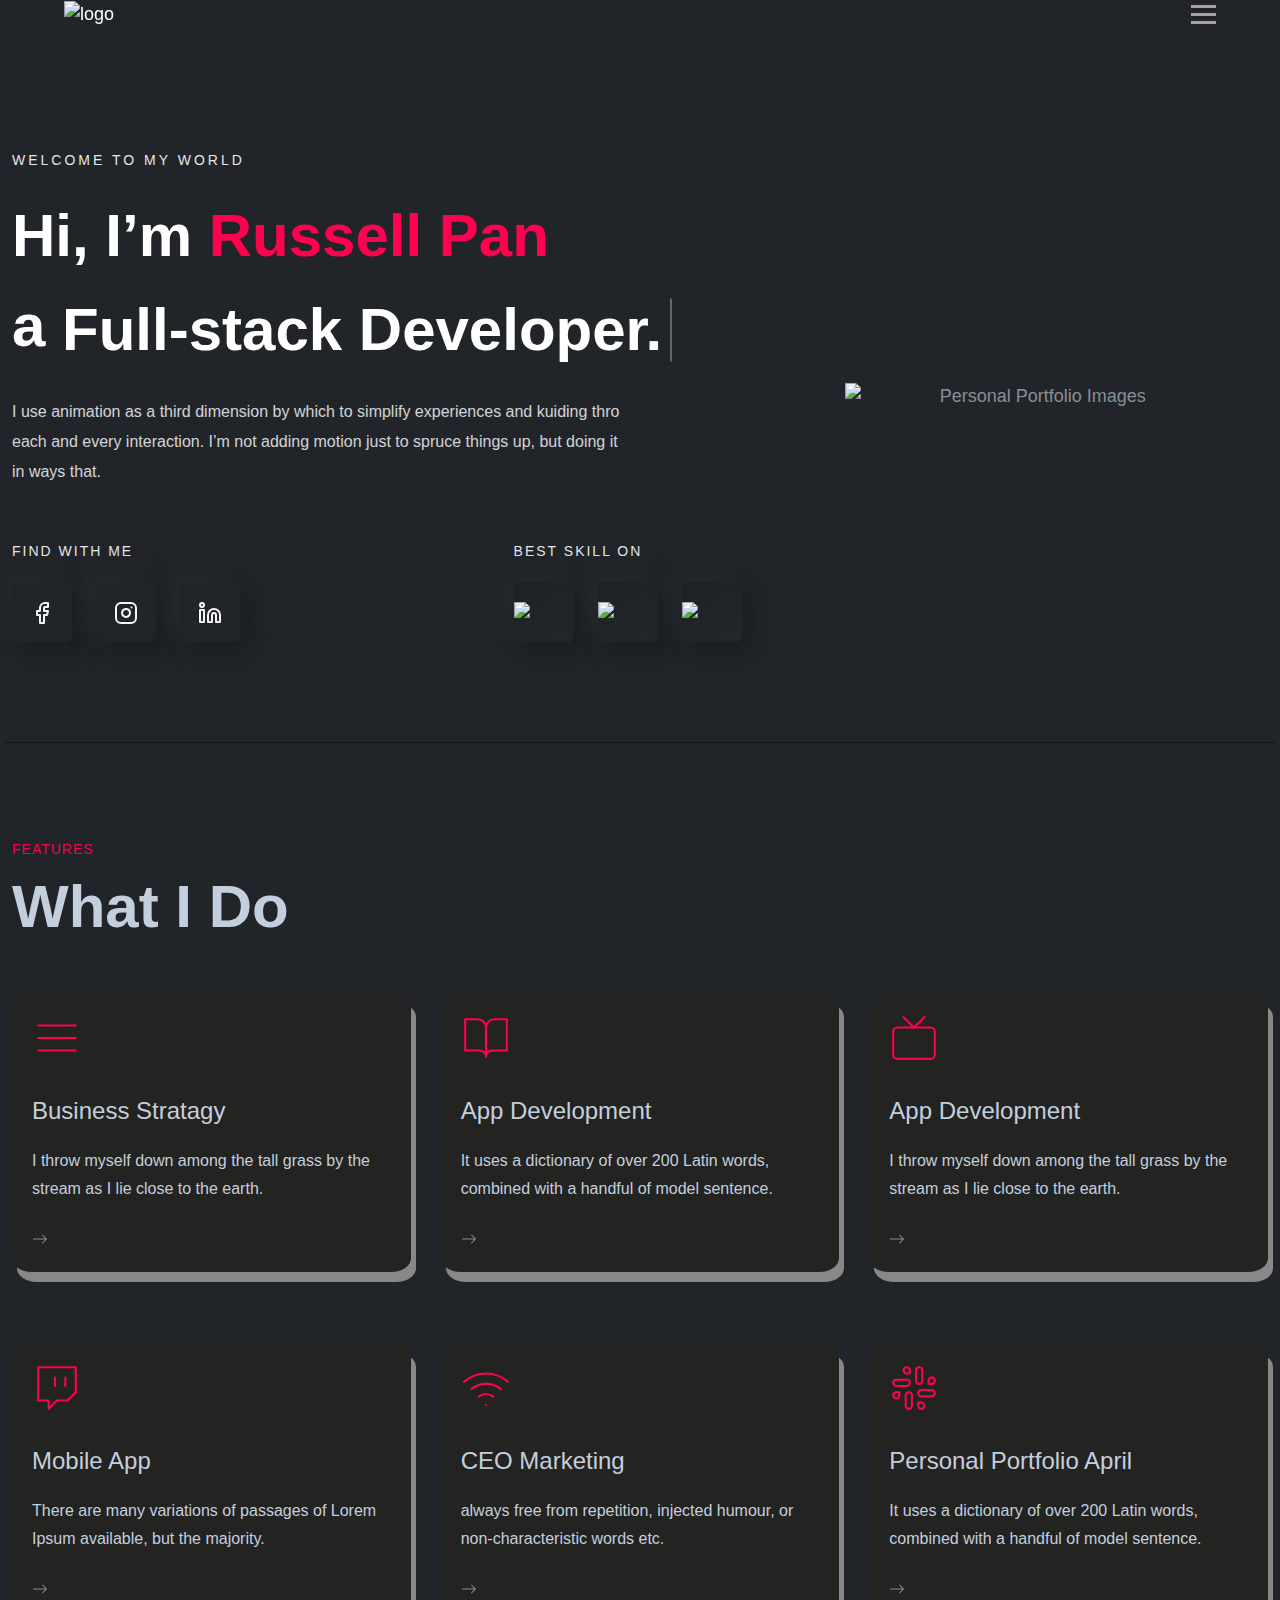
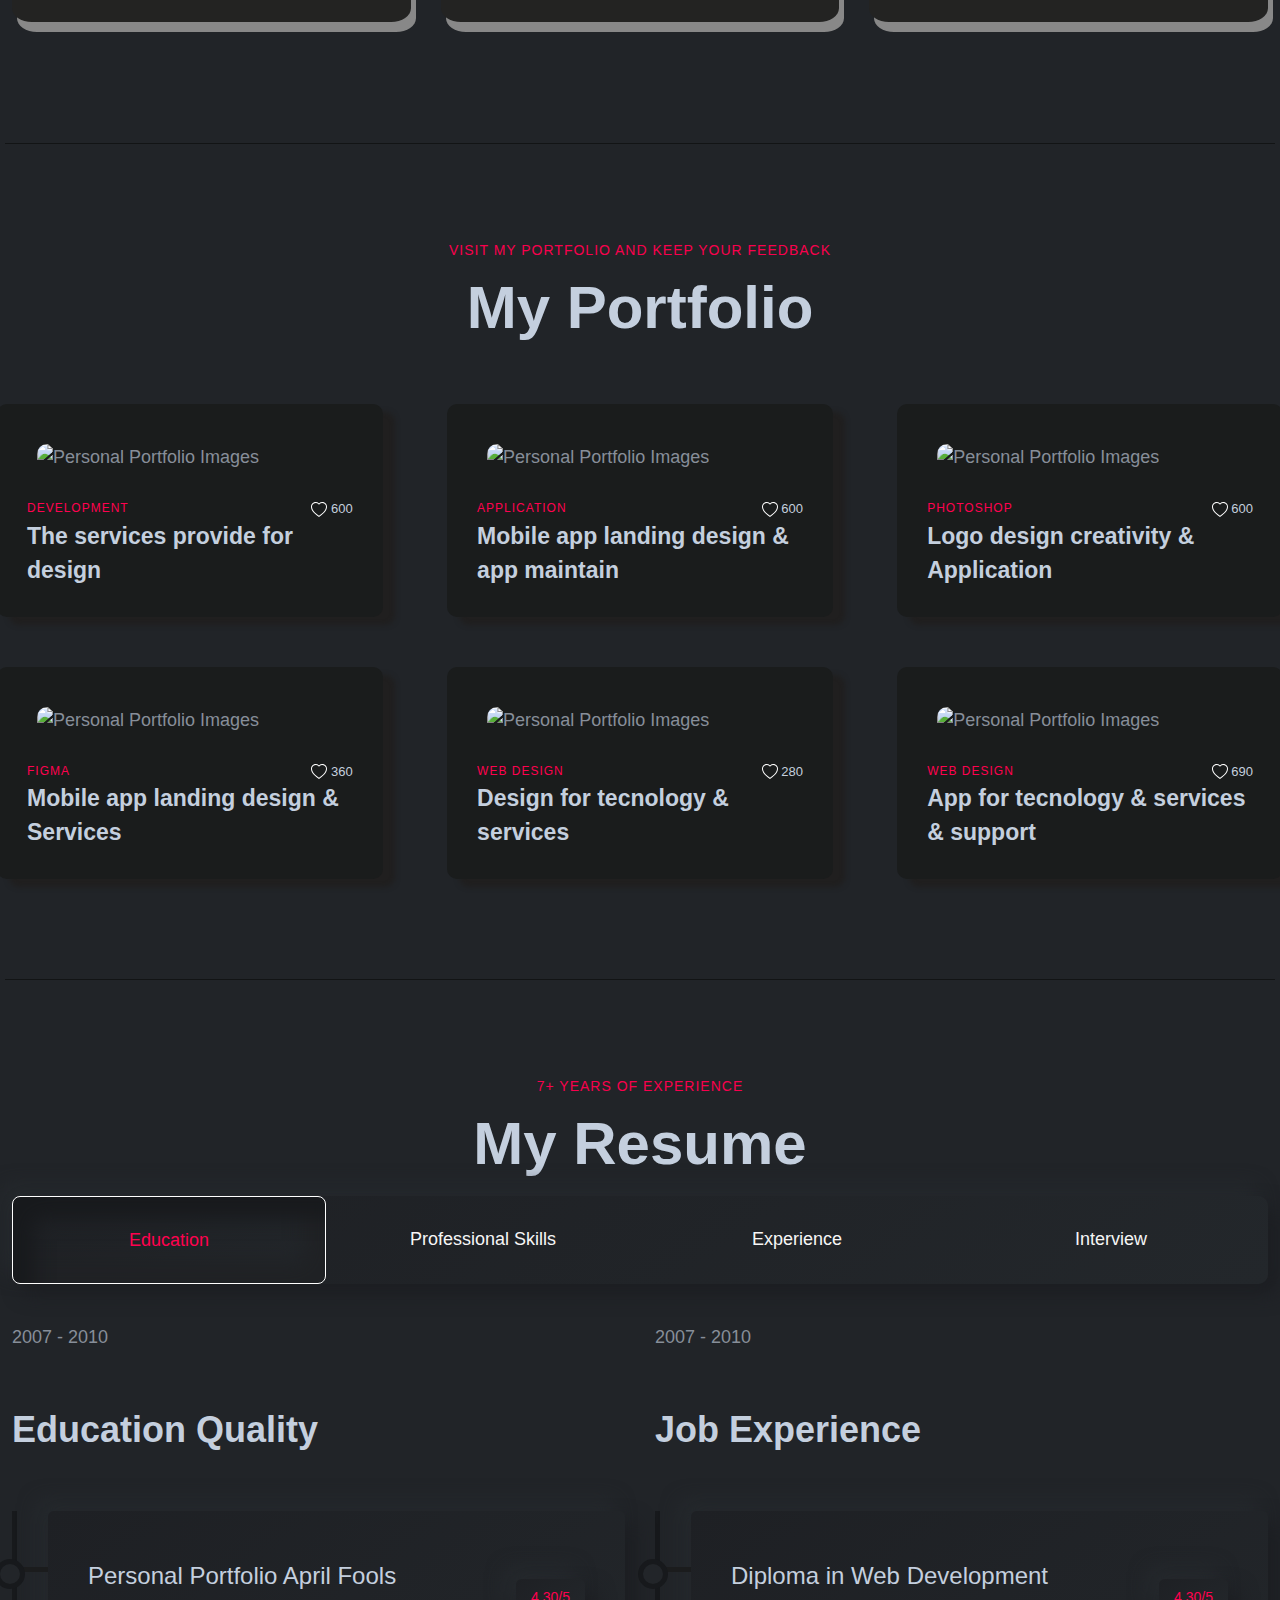
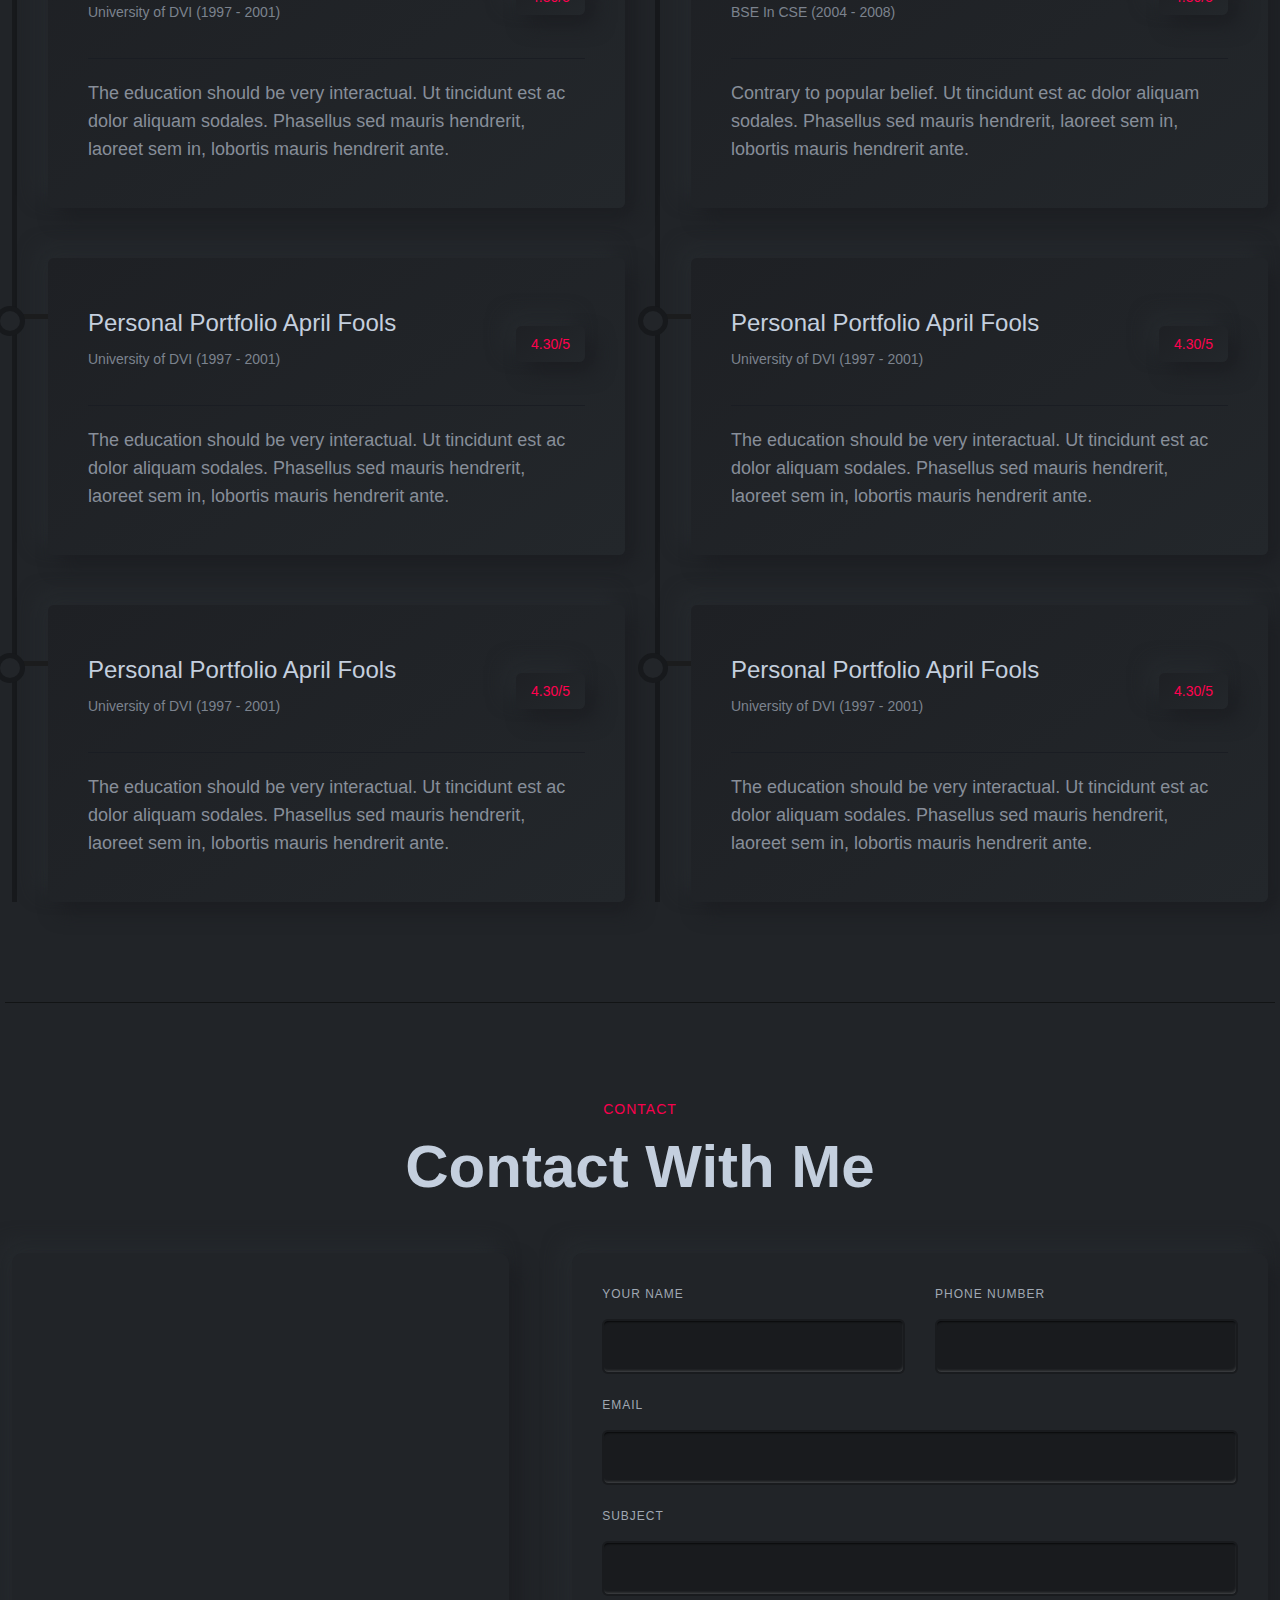
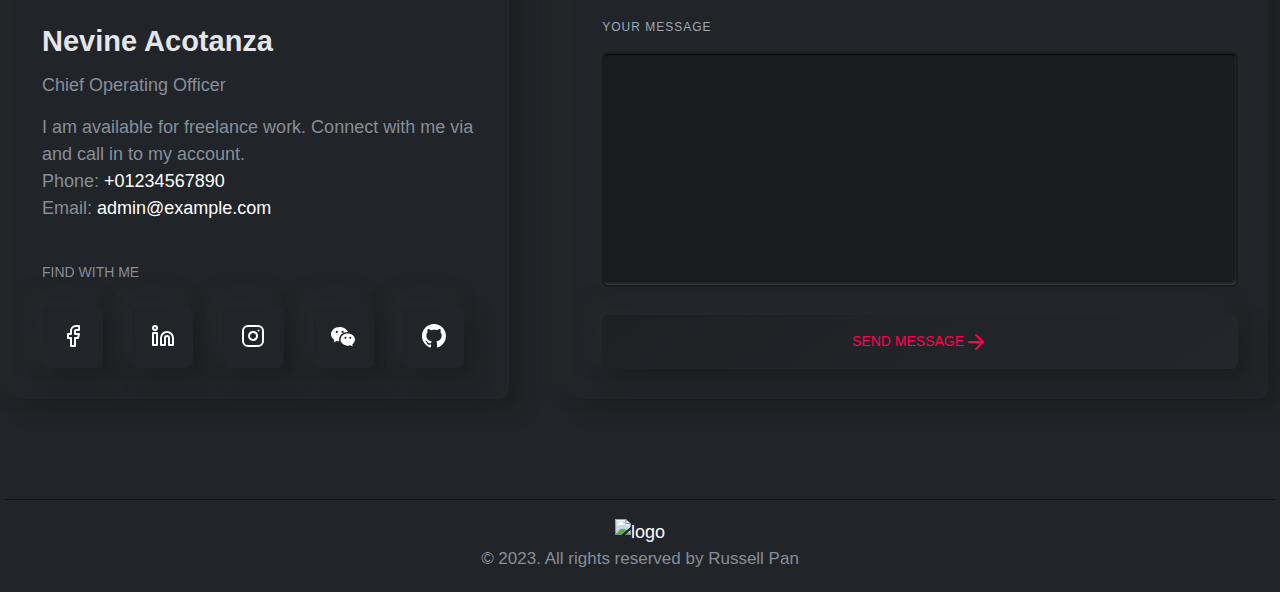
==== commit 67fb3f99: "latest" ====
--- a/index.html
+++ b/index.html
@@ -2,11 +2,12 @@
 <html lang="en">
   <head>
     <meta charset="UTF-8" />
-    <meta name="viewport" content="width=device-width, initial-scale=1.0, maximum-scale=1.0, user-scalable=no">    
+    <meta name="viewport" content="width=device-width, initial-scale=1.0">    
     <meta name="description" content="This website is about my personal information.For example, my skills, work experience and education experience. ">
+    <meta name="keyword" content="Russell Pan, Python, Java ,AI ,font-end,back-end">
     <meta name="author" content="Russell Pan"/>
     <title>Russell Pan Personal Page</title>
-    <link rel="stylesheet" href="index.css" />
+    <link rel="stylesheet" href="../css/index.css" />
   </head>
   <body>
     <header class="header--fixed">
@@ -245,11 +246,11 @@
                     <div class="content">
                       <div class="category-info">
                         <div class="category-list">
-                          <a href="javascript:void(0)">Development</a>
+                          <a href="#">Development</a>
                         </div>
                         <div class="meta">
                           <span>
-                            <a href="javascript:void(0)"><svg xmlns="http://www.w3.org/2000/svg" width="16" height="16" fill="currentColor" class="bi bi-heart" viewBox="0 0 16 16">
+                            <a href="#"><svg xmlns="http://www.w3.org/2000/svg" width="16" height="16" fill="currentColor" class="bi bi-heart" viewBox="0 0 16 16">
                               <path d="m8 2.748-.717-.737C5.6.281 2.514.878 1.4 3.053c-.523 1.023-.641 2.5.314 4.385.92 1.815 2.834 3.989 6.286 6.357 3.452-2.368 5.365-4.542 6.286-6.357.955-1.886.838-3.362.314-4.385C13.486.878 10.4.28 8.717 2.01L8 2.748zM8 15C-7.333 4.868 3.279-3.04 7.824 1.143c.06.055.119.112.176.171a3.12 3.12 0 0 1 .176-.17C12.72-3.042 23.333 4.867 8 15z"/>
                             </svg></a>
                              600
@@ -270,11 +271,11 @@
                   <div class="content">
                     <div class="category-info">
                       <div class="category-list">
-                        <a href="javascript:void(0)">Application</a>
+                        <a href="#">Application</a>
                       </div>
                       <div class="meta">
                         <span>
-                          <a href="javascript:void(0)"><svg xmlns="http://www.w3.org/2000/svg" width="16" height="16" fill="currentColor" class="bi bi-heart" viewBox="0 0 16 16">
+                          <a href="#"><svg xmlns="http://www.w3.org/2000/svg" width="16" height="16" fill="currentColor" class="bi bi-heart" viewBox="0 0 16 16">
                             <path d="m8 2.748-.717-.737C5.6.281 2.514.878 1.4 3.053c-.523 1.023-.641 2.5.314 4.385.92 1.815 2.834 3.989 6.286 6.357 3.452-2.368 5.365-4.542 6.286-6.357.955-1.886.838-3.362.314-4.385C13.486.878 10.4.28 8.717 2.01L8 2.748zM8 15C-7.333 4.868 3.279-3.04 7.824 1.143c.06.055.119.112.176.171a3.12 3.12 0 0 1 .176-.17C12.72-3.042 23.333 4.867 8 15z"/>
                           </svg></a>
                            600
@@ -297,11 +298,11 @@
                   <div class="content">
                     <div class="category-info">
                       <div class="category-list">
-                        <a href="javascript:void(0)">Photoshop</a>
+                        <a href="#">Photoshop</a>
                       </div>
                       <div class="meta">
                         <span>
-                          <a href="javascript:void(0)"><svg xmlns="http://www.w3.org/2000/svg" width="16" height="16" fill="currentColor" class="bi bi-heart" viewBox="0 0 16 16">
+                          <a href="#"><svg xmlns="http://www.w3.org/2000/svg" width="16" height="16" fill="currentColor" class="bi bi-heart" viewBox="0 0 16 16">
                             <path d="m8 2.748-.717-.737C5.6.281 2.514.878 1.4 3.053c-.523 1.023-.641 2.5.314 4.385.92 1.815 2.834 3.989 6.286 6.357 3.452-2.368 5.365-4.542 6.286-6.357.955-1.886.838-3.362.314-4.385C13.486.878 10.4.28 8.717 2.01L8 2.748zM8 15C-7.333 4.868 3.279-3.04 7.824 1.143c.06.055.119.112.176.171a3.12 3.12 0 0 1 .176-.17C12.72-3.042 23.333 4.867 8 15z"/>
                           </svg></a>
                            600
@@ -324,11 +325,11 @@
                   <div class="content">
                     <div class="category-info">
                       <div class="category-list">
-                        <a href="javascript:void(0)">Figma</a>
+                        <a href="#">Figma</a>
                       </div>
                       <div class="meta">
                         <span>
-                          <a href="javascript:void(0)"><svg xmlns="http://www.w3.org/2000/svg" width="16" height="16" fill="currentColor" class="bi bi-heart" viewBox="0 0 16 16">
+                          <a href="#"><svg xmlns="http://www.w3.org/2000/svg" width="16" height="16" fill="currentColor" class="bi bi-heart" viewBox="0 0 16 16">
                             <path d="m8 2.748-.717-.737C5.6.281 2.514.878 1.4 3.053c-.523 1.023-.641 2.5.314 4.385.92 1.815 2.834 3.989 6.286 6.357 3.452-2.368 5.365-4.542 6.286-6.357.955-1.886.838-3.362.314-4.385C13.486.878 10.4.28 8.717 2.01L8 2.748zM8 15C-7.333 4.868 3.279-3.04 7.824 1.143c.06.055.119.112.176.171a3.12 3.12 0 0 1 .176-.17C12.72-3.042 23.333 4.867 8 15z"/>
                           </svg></a>
                            360
@@ -351,11 +352,11 @@
                   <div class="content">
                     <div class="category-info">
                       <div class="category-list">
-                        <a href="javascript:void(0)">Web Design</a>
+                        <a href="#">Web Design</a>
                       </div>
                       <div class="meta">
                         <span>
-                          <a href="javascript:void(0)"><svg xmlns="http://www.w3.org/2000/svg" width="16" height="16" fill="currentColor" class="bi bi-heart" viewBox="0 0 16 16">
+                          <a href="#"><svg xmlns="http://www.w3.org/2000/svg" width="16" height="16" fill="currentColor" class="bi bi-heart" viewBox="0 0 16 16">
                             <path d="m8 2.748-.717-.737C5.6.281 2.514.878 1.4 3.053c-.523 1.023-.641 2.5.314 4.385.92 1.815 2.834 3.989 6.286 6.357 3.452-2.368 5.365-4.542 6.286-6.357.955-1.886.838-3.362.314-4.385C13.486.878 10.4.28 8.717 2.01L8 2.748zM8 15C-7.333 4.868 3.279-3.04 7.824 1.143c.06.055.119.112.176.171a3.12 3.12 0 0 1 .176-.17C12.72-3.042 23.333 4.867 8 15z"/>
                           </svg></a>
                            280
@@ -376,11 +377,11 @@
                   <div class="content">
                     <div class="category-info">
                       <div class="category-list">
-                        <a href="javascript:void(0)">Web Design</a>
+                        <a href="#">Web Design</a>
                       </div>
                       <div class="meta">
                         <span>
-                          <a href="javascript:void(0)"><svg xmlns="http://www.w3.org/2000/svg" width="16" height="16" fill="currentColor" class="bi bi-heart" viewBox="0 0 16 16">
+                          <a href="#"><svg xmlns="http://www.w3.org/2000/svg" width="16" height="16" fill="currentColor" class="bi bi-heart" viewBox="0 0 16 16">
                             <path d="m8 2.748-.717-.737C5.6.281 2.514.878 1.4 3.053c-.523 1.023-.641 2.5.314 4.385.92 1.815 2.834 3.989 6.286 6.357 3.452-2.368 5.365-4.542 6.286-6.357.955-1.886.838-3.362.314-4.385C13.486.878 10.4.28 8.717 2.01L8 2.748zM8 15C-7.333 4.868 3.279-3.04 7.824 1.143c.06.055.119.112.176.171a3.12 3.12 0 0 1 .176-.17C12.72-3.042 23.333 4.867 8 15z"/>
                           </svg></a>
                            690
@@ -413,10 +414,10 @@
           <div class="row45">
             <div class="col12">
               <ul class="nav-list" id="myTabs">
-                <li class="nav-item TabActive"><a href="javascript:void(0)" class="nav-link active1">education</a></li>
-                <li class="nav-item"><a href="javascript:void(0)" class="nav-link">professional Skills</a></li>
-                <li class="nav-item"><a href="javascript:void(0)" class="nav-link">experience</a></li>
-                <li class="nav-item"><a href="javascript:void(0)" class="nav-link">interview</a></li>
+                <li class="nav-item TabActive"><a href="javascript:void(0);" class="nav-link active1">education</a></li>
+                <li class="nav-item"><a href="javascript:void(0);" class="nav-link">professional Skills</a></li>
+                <li class="nav-item"><a href="javascript:void(0);" class="nav-link">experience</a></li>
+                <li class="nav-item"><a href="javascript:void(0);" class="nav-link">interview</a></li>
               </ul>
               <div class="nav-content tab-content" id="myTabContents">
                 <div class="tab-pane ContActive" id="eduaction">
@@ -903,14 +904,14 @@
                 <div class="social-area">
                   <div class="name">FIND WITH ME</div>
                   <div class="social-icon">
-                    <a href="#"><svg xmlns="http://www.w3.org/2000/svg" width="24" height="24" viewBox="0 0 24 24" fill="none" stroke="currentColor" stroke-width="2" stroke-linecap="round" stroke-linejoin="round" class="feather feather-facebook"><path d="M18 2h-3a5 5 0 0 0-5 5v3H7v4h3v8h4v-8h3l1-4h-4V7a1 1 0 0 1 1-1h3z"></path></svg></a>
-                    <a href="#"><svg xmlns="http://www.w3.org/2000/svg" width="24" height="24" viewBox="0 0 24 24" fill="none" stroke="currentColor" stroke-width="2" stroke-linecap="round" stroke-linejoin="round" class="feather feather-linkedin"><path d="M16 8a6 6 0 0 1 6 6v7h-4v-7a2 2 0 0 0-2-2 2 2 0 0 0-2 2v7h-4v-7a6 6 0 0 1 6-6z"></path><rect x="2" y="9" width="4" height="12"></rect><circle cx="4" cy="4" r="2"></circle></svg></a>
-                    <a href="#"><svg xmlns="http://www.w3.org/2000/svg" width="24" height="24" viewBox="0 0 24 24" fill="none" stroke="currentColor" stroke-width="2" stroke-linecap="round" stroke-linejoin="round" class="feather feather-instagram"><rect x="2" y="2" width="20" height="20" rx="5" ry="5"></rect><path d="M16 11.37A4 4 0 1 1 12.63 8 4 4 0 0 1 16 11.37z"></path><line x1="17.5" y1="6.5" x2="17.51" y2="6.5"></line></svg></a>
-                    <a href="#"><svg xmlns="http://www.w3.org/2000/svg" width="24" height="24" fill="currentColor" class="bi bi-wechat" viewBox="0 0 16 16">
+                    <a href="#" target="_blank"><svg xmlns="http://www.w3.org/2000/svg" width="24" height="24" viewBox="0 0 24 24" fill="none" stroke="currentColor" stroke-width="2" stroke-linecap="round" stroke-linejoin="round" class="feather feather-facebook"><path d="M18 2h-3a5 5 0 0 0-5 5v3H7v4h3v8h4v-8h3l1-4h-4V7a1 1 0 0 1 1-1h3z"></path></svg></a>
+                    <a href="#" target="_blank"><svg xmlns="http://www.w3.org/2000/svg" width="24" height="24" viewBox="0 0 24 24" fill="none" stroke="currentColor" stroke-width="2" stroke-linecap="round" stroke-linejoin="round" class="feather feather-linkedin"><path d="M16 8a6 6 0 0 1 6 6v7h-4v-7a2 2 0 0 0-2-2 2 2 0 0 0-2 2v7h-4v-7a6 6 0 0 1 6-6z"></path><rect x="2" y="9" width="4" height="12"></rect><circle cx="4" cy="4" r="2"></circle></svg></a>
+                    <a href="#" target="_blank"><svg xmlns="http://www.w3.org/2000/svg" width="24" height="24" viewBox="0 0 24 24" fill="none" stroke="currentColor" stroke-width="2" stroke-linecap="round" stroke-linejoin="round" class="feather feather-instagram"><rect x="2" y="2" width="20" height="20" rx="5" ry="5"></rect><path d="M16 11.37A4 4 0 1 1 12.63 8 4 4 0 0 1 16 11.37z"></path><line x1="17.5" y1="6.5" x2="17.51" y2="6.5"></line></svg></a>
+                    <a href="#" target="_blank"><svg xmlns="http://www.w3.org/2000/svg" width="24" height="24" fill="currentColor" class="bi bi-wechat" viewBox="0 0 16 16">
                       <path d="M11.176 14.429c-2.665 0-4.826-1.8-4.826-4.018 0-2.22 2.159-4.02 4.824-4.02S16 8.191 16 10.411c0 1.21-.65 2.301-1.666 3.036a.324.324 0 0 0-.12.366l.218.81a.616.616 0 0 1 .029.117.166.166 0 0 1-.162.162.177.177 0 0 1-.092-.03l-1.057-.61a.519.519 0 0 0-.256-.074.509.509 0 0 0-.142.021 5.668 5.668 0 0 1-1.576.22ZM9.064 9.542a.647.647 0 1 0 .557-1 .645.645 0 0 0-.646.647.615.615 0 0 0 .09.353Zm3.232.001a.646.646 0 1 0 .546-1 .645.645 0 0 0-.644.644.627.627 0 0 0 .098.356Z"/>
                       <path d="M0 6.826c0 1.455.781 2.765 2.001 3.656a.385.385 0 0 1 .143.439l-.161.6-.1.373a.499.499 0 0 0-.032.14.192.192 0 0 0 .193.193c.039 0 .077-.01.111-.029l1.268-.733a.622.622 0 0 1 .308-.088c.058 0 .116.009.171.025a6.83 6.83 0 0 0 1.625.26 4.45 4.45 0 0 1-.177-1.251c0-2.936 2.785-5.02 5.824-5.02.05 0 .1 0 .15.002C10.587 3.429 8.392 2 5.796 2 2.596 2 0 4.16 0 6.826Zm4.632-1.555a.77.77 0 1 1-1.54 0 .77.77 0 0 1 1.54 0Zm3.875 0a.77.77 0 1 1-1.54 0 .77.77 0 0 1 1.54 0Z"/>
                     </svg></a>
-                    <a class="alipay" href=""><svg xmlns="http://www.w3.org/2000/svg" width="24" height="24" fill="currentColor" class="bi bi-github" viewBox="0 0 16 16">
+                    <a class="alipay" href="#" target="_blank"><svg xmlns="http://www.w3.org/2000/svg" width="24" height="24" fill="currentColor" class="bi bi-github" viewBox="0 0 16 16">
                       <path d="M8 0C3.58 0 0 3.58 0 8c0 3.54 2.29 6.53 5.47 7.59.4.07.55-.17.55-.38 0-.19-.01-.82-.01-1.49-2.01.37-2.53-.49-2.69-.94-.09-.23-.48-.94-.82-1.13-.28-.15-.68-.52-.01-.53.63-.01 1.08.58 1.23.82.72 1.21 1.87.87 2.33.66.07-.52.28-.87.51-1.07-1.78-.2-3.64-.89-3.64-3.95 0-.87.31-1.59.82-2.15-.08-.2-.36-1.02.08-2.12 0 0 .67-.21 2.2.82.64-.18 1.32-.27 2-.27.68 0 1.36.09 2 .27 1.53-1.04 2.2-.82 2.2-.82.44 1.1.16 1.92.08 2.12.51.56.82 1.27.82 2.15 0 3.07-1.87 3.75-3.65 3.95.29.25.54.73.54 1.48 0 1.07-.01 1.93-.01 2.2 0 .21.15.46.55.38A8.012 8.012 0 0 0 16 8c0-4.42-3.58-8-8-8z"/>
                     </svg></a>
                 </div>
@@ -924,19 +925,19 @@
                       <div class="col6">
                         <div class="form-group">
                           <label for="contact-name">Your Name</label>
-                          <input class="form-control form-control-lg" name="contact-name" id="contact-name" type="text">
+                          <input class="form-control form-control-lg" name="contact-name" id="contact-name" type="text" required>
                         </div>
                       </div>
                       <div class="col6">
                         <div class="form-group">
                           <label for="contact-phone">Phone Number</label>
-                          <input class="form-control form-control-lg" name="contact-phone" id="contact-phone" type="text">
+                          <input class="form-control form-control-lg" name="contact-phone" id="contact-phone" type="text" required>
                         </div>
                       </div>
                       <div class="col12">
                         <div class="form-group">
                           <label for="contact-email">Email</label>
-                          <input class="form-control form-control-sm" id="contact-email" name="contact-email" type="email">
+                          <input class="form-control form-control-sm" id="contact-email" name="contact-email" type="email" required>
                       </div>
                       </div>
                       <div class="col12">
@@ -962,9 +963,7 @@
         </div>
       </div>
       <button onclick="topFunction()" id="myBtn" title="Go to top">Top</button>
-
     </main>
-
     <footer class="footer-area">
       <div class="container">
         <div class="row">
@@ -981,11 +980,12 @@
         </div>
       </div>
     </footer>
+
     <script type="text/javascript" src="https://cdn.bootcss.com/canvas-nest.js/1.0.1/canvas-nest.min.js" color="255,255,255"></script>
-    <script src="jquery.js"></script>
-    <script src="text-type.js"></script>
-    <script src="main.js"></script>
-    <script src="header.js"></script>
+    <script src="../js/vendor/jquery.js" defer></script>
+    <script src="../js/vendor/text-type.js" defer></script>
+    <script src="../js/main.js" defer></script>
+    <script src="../js/header.js" defer></script>
 
   </body>
 </html>
--- a/css/index.css
+++ b/css/index.css
@@ -0,0 +1,1416 @@
+@charset "UTF-8";
+:root {
+    --color-primary: #ff014f;
+    --color-secondary: #f4f5f6;
+    --color-tertiary: #0d1013;
+    --color-gray: #f6f6f6;
+    --color-subtitle: #f9004d;
+    --background-color-1: linear-gradient(145deg, #1e2024, #23272b);
+    --background-color-2: #212428;
+    --shadow-1: 10px 10px 19px #1c1e22, -10px -10px 19px #262a2e;
+    --shadow-2: inset 21px 21px 19px #181a1d, inset -21px -21px 19px #202225;
+    --inner-shadow: 1px 4px 2px -3px rgba(0, 0, 0, 0.7) inset,
+      -1px -3px 3px -2px rgba(255, 255, 255, 0.2) inset;
+    --shadow-white-3: 5px 5px 15px #d1d9e6, -5px -5px 15px #ffffff;
+    --gradient-box-w: linear-gradient(145deg, #e2e8ec, #ffffff);
+    --gradient-red-hover: linear-gradient(145deg, #ff014f, #d11414);
+    --color-heading: #ffffff;
+    --color-heading-wv: #1e2125;
+    --color-body: #878e99;
+    --color-body-white: #3c3e41;
+    --color-lightn: #c4cfde;
+    --color-midgray: #878787;
+    --color-light: #e4e6ea;
+    --color-lighter: #ced0d4;
+    --color-lightest: #f0f2f5;
+    --color-border: #e6e6e6;
+    --color-white: #ffffff;
+    --color-white-75: rgba(255, 255, 255, 0.75);
+    --color-success: #3eb75e;
+    --color-danger: #ff0003;
+    --color-warning: #ff8f3c;
+    --color-info: #1ba2db;
+    --color-facebook: #3b5997;
+    --color-twitter: #1ba1f2;
+    --color-youtube: #ed4141;
+    --color-linkedin: #0077b5;
+    --color-pinterest: #e60022;
+    --color-instagram: #c231a1;
+    --color-vimeo: #00adef;
+    --color-twitch: #6441a3;
+    --color-discord: #7289da;
+    --p-light: 300;
+    --p-regular: 400;
+    --p-medium: 500;
+    --p-semi-bold: 600;
+    --p-bold: 700;
+    --p-extra-bold: 800;
+    --p-black: 900;
+    --s-light: 300;
+    --s-regular: 400;
+    --s-medium: 500;
+    --s-semi-bold: 600;
+    --s-bold: 700;
+    --s-extra-bold: 800;
+    --s-black: 900;
+    --transition: 0.4s;
+    --font-primary: "Poppins", sans-serif;
+    --font-secondary: "Montserrat", sans-serif;
+    --font-size-b1: 18px;
+    --font-size-b2: 22px;
+    --font-size-b3: 14px;
+    --line-height-b1: 1.5;
+    --line-height-b2: 1.6;
+    --line-height-b3: 1.7;
+    --h1: 70px;
+    --h2: 60px;
+    --h3: 50px;
+    --h4: 40px;
+    --h5: 30px;
+    --h6: 20px;
+}
+
+* {
+    margin: 0;
+    padding: 0;
+    box-sizing: border-box;
+}
+
+body,
+html {
+    min-width: 640px;
+    scroll-behavior: smooth;
+}
+
+body {
+    font-size: var(--font-size-b1);
+    line-height: var(--line-height-b1);
+    -webkit-font-smoothing: antialiased;
+    -moz-osx-font-smoothing: grayscale;
+    font-family: var(--font-primary);
+    color: var(--color-body);
+    font-weight: var(--p-regular);
+    background-color: #212428;
+    -webkit-text-size-adjust: 100%;
+    -webkit-tap-highlight-color: transparent;
+}
+
+p:last-child {
+    margin-bottom: 0;
+}
+
+h4 {
+    display: block;
+    -webkit-margin-before: 1.33em;
+            margin-block-start: 1.33em;
+    -webkit-margin-after: 1.33em;
+            margin-block-end: 1.33em;
+    -webkit-margin-start: 0px;
+            margin-inline-start: 0px;
+    -webkit-margin-end: 0px;
+            margin-inline-end: 0px;
+    font-weight: bold;
+}
+
+a {
+    color: var(--color-heading);
+    text-decoration: none;
+    outline: none;
+}
+
+b {
+    font-weight: bold;
+}
+
+h1 {
+    margin: 0;
+}
+
+svg {
+    vertical-align: middle;
+}
+
+ul li {
+    font-size: var(--font-size-b1);
+    line-height: var(--line-height-b1);
+    color: var(--color-body);
+}
+
+ul li a {
+    text-decoration: none;
+    color: var(--color-gray);
+}
+
+.nav-list .nav-item {
+    flex-basis: 25%;
+    text-align: center;
+    margin-top: 0;
+    margin-bottom: 0;
+    color: var(--color-youtube);
+    font-size: var(--font-size-b1);
+    line-height: var(--line-height-b1);
+    white-space: nowrap;
+}
+
+.nav-list .nav-item.TabActive {
+    background-color: transparent;
+    border-color: transparent;
+    border: 1px solid white;
+    border-radius: 8px;
+    background: var(--background-color-1);
+    box-shadow: var(--shadow-2);
+    transition: all 0.5 ease-in-out;
+}
+.nav-list .nav-item.TabActive .nav-link {
+    color: #ff014f;
+}
+
+.nav-content .tab-pane {
+    display: none;
+}
+
+.nav-content .tab-pane.ContActive {
+    display: block;
+}
+
+.header--fixed.sticky {
+    background-color: rgba(62, 45, 45, 0.9);
+    border-bottom-left-radius: 15px;
+    border-bottom-right-radius: 15px;
+}
+
+.header--fixed {
+    position: fixed;
+    top: 0;
+    z-index: 999;
+    width: 100%;
+    background-color: rgba(34, 36, 40, 0.8);
+    -webkit-backdrop-filter: blur(1px);
+            backdrop-filter: blur(1px);
+    top: 0;
+    transition: all 0.3s ease-out;
+}
+
+.header-wrapper {
+    width: 100%;
+    display: flex;
+    justify-content: space-between;
+    align-items: center;
+    padding: 0 64px;
+}
+.header-wrapper .header-logo {
+    flex: 2;
+}
+
+.header-nav-wrapper {
+    padding-left: 15px;
+    padding-right: 15px;
+}
+.header-nav-wrapper .primary-menu {
+    display: flex;
+    justify-content: center;
+    align-items: center;
+    list-style: none;
+    flex-wrap: wrap;
+}
+.header-nav-wrapper .primary-menu .navitem {
+    margin: 20px 20px 20px 60px;
+}
+.header-nav-wrapper .primary-menu .navitem .navlink {
+    color: var(--color-lightn);
+    position: relative;
+    transition: var(--transition);
+    font-size: 17px;
+    font-weight: var(--s-regular);
+    text-transform: uppercase;
+    font-family: var(--font-secondary);
+}
+.header-nav-wrapper .primary-menu .navitem .navlink:hover {
+    color: #4bf3ff;
+    font-weight: 1000;
+    letter-spacing: 3px;
+    font-size: large;
+    text-shadow: 0.1em 0.1em #333;
+}
+
+.inner .title span {
+    color: #ff014f;
+}
+.inner .title .header-caption span {
+    color: var(--color-white);
+    font-weight: 600;
+}
+
+.cd-headline.clip span {
+    display: inline-block;
+    position: relative;
+    text-align: left;
+}
+
+.cd-words-wrapper b {
+    opacity: 0;
+}
+
+.cd-words-wrapper b.is-visible {
+    opacity: 1;
+}
+
+.cd-headline.clip .cd-words-wrapper {
+    overflow: hidden;
+    vertical-align: middle;
+}
+
+.cd-words-wrapper {
+    display: inline-block;
+    position: relative;
+    text-align: left;
+}
+
+.cd-words-wrapper b {
+    display: inline-block;
+    position: absolute;
+    white-space: nowrap;
+    left: 0;
+    top: 0;
+}
+
+.cd-words-wrapper b.is-visible {
+    position: relative;
+}
+
+.cd-headline.clip .cd-words-wrapper::after {
+    content: "";
+    position: absolute;
+    top: 50%;
+    right: 0;
+    width: 2px;
+    height: 70%;
+    background-color: rgba(255, 255, 255, 0.3);
+    transform: translateY(-50%);
+}
+
+.home-area {
+    padding-top: 150px;
+    padding-bottom: 100px;
+    position: relative;
+}
+.home-area .container {
+    width: 100%;
+    max-width: 1320px;
+    padding-right: var(--bs-gutter-x, 0.75rem);
+    padding-left: var(--bs-gutter-x, 0.75rem);
+    margin-left: auto;
+    margin-right: auto;
+}
+.home-area .container .align-item-center {
+    --bs-gutter-x: 1.5rem;
+    --bs-gutter-y: 0;
+    display: flex;
+    flex-wrap: nowrap;
+    align-items: center !important;
+    margin-left: -30px;
+    margin-right: -30px;
+    margin-top: calc(var(--bs-gutter-y) * -1);
+}
+.home-area .container .align-item-center .container1 {
+    width: 60%;
+    padding-left: 30px;
+    padding-right: 30px;
+}
+.home-area .container .align-item-center .container1 .content .inner {
+    margin-bottom: 50px;
+}
+.home-area .container .align-item-center .container1 .content .inner .subtitle {
+    font-size: 14px;
+    font-family: var(--font-secondary);
+    color: var(--color-light);
+    letter-spacing: 3px;
+    text-transform: uppercase;
+    font-weight: 500;
+    display: block;
+    margin-bottom: 20px;
+}
+.home-area .container .align-item-center .container1 .content .inner .title {
+    color: #fff;
+    font-weight: 700;
+    font-size: 60px;
+    margin-bottom: 22px;
+    font-family: var(--font-secondary);
+}
+.home-area .container .align-item-center .container1 .content .inner .description {
+    margin: 0 0 40px;
+    font-weight: var(--p-regular);
+    font-size: 16px;
+    line-height: 30px;
+    color: var(--color-light);
+    padding-right: 16%;
+    opacity: 0.9;
+    margin-bottom: 0;
+}
+.home-area .container .align-item-center .container1 .row {
+    --bs-gutter-x: 1.5rem;
+    --bs-gutter-y: 0;
+    margin-left: -15px;
+    margin-right: -15px;
+    display: flex;
+    flex-wrap: wrap;
+    justify-content: space-between;
+    margin-top: calc(var(--bs-gutter-y) * -1);
+}
+.home-area .container .align-item-center .container1 .row .fineme {
+    padding-left: 15px;
+    padding-right: 15px;
+    flex: 0 0 auto;
+}
+.home-area .container .align-item-center .container1 .row .fineme .title {
+    font-size: 14px;
+    text-transform: uppercase;
+    letter-spacing: 2px;
+    font-weight: 300;
+    color: var(--color-light);
+    display: inline-block;
+    margin-bottom: 20px;
+}
+.home-area .container .align-item-center .container1 .row .fineme .icons {
+    display: flex;
+    list-style: none;
+    flex-wrap: nowrap;
+    padding: 0;
+    margin: -10px -12px;
+}
+.home-area .container .align-item-center .container1 .row .fineme .icons li {
+    margin: 10px 12px;
+}
+.home-area .container .align-item-center .container1 .row .fineme .icons li a {
+    display: inline-block;
+    width: 60px;
+    height: 60px;
+    line-height: 60px;
+    text-align: center;
+    font-size: 14px;
+    letter-spacing: 2px;
+    text-transform: uppercase;
+    border-radius: 6px;
+    transition: var(--transition);
+    background-color: var(--background-color-1);
+    box-shadow: var(--shadow-1);
+    position: relative;
+}
+.home-area .container .align-item-center .container1 .row .fineme .icons li a::before {
+    content: "";
+    position: absolute;
+    transition: var(--transition);
+    width: 100%;
+    height: 100%;
+    border-radius: 6px;
+    top: 0;
+    left: 0;
+    background: linear-gradient(to right bottom, #212428, #16181c);
+    opacity: 0;
+    z-index: -1;
+    box-sizing: border-box;
+}
+.home-area .container .align-item-center .container1 .row .skill {
+    padding-left: 15px;
+    padding-right: 15px;
+}
+.home-area .container .align-item-center .container1 .row .skill .title {
+    font-size: 14px;
+    text-transform: uppercase;
+    letter-spacing: 2px;
+    font-weight: 300;
+    color: var(--color-light);
+    display: inline-block;
+    margin-bottom: 20px;
+}
+.home-area .container .align-item-center .container1 .row .skill .icons {
+    display: flex;
+    list-style: none;
+    flex-wrap: wrap;
+    padding: 0;
+    margin: -10px -12px;
+}
+.home-area .container .align-item-center .container1 .row .skill .icons li {
+    margin: 10px 12px;
+    display: inline-block;
+    width: 60px;
+    height: 60px;
+    text-align: center;
+    line-height: 60px;
+    font-size: 14px;
+    letter-spacing: 2px;
+    text-transform: uppercase;
+    border-radius: 6px;
+    background: var(--background-color-1);
+    box-shadow: var(--shadow-1);
+}
+.home-area .container .align-item-center .container1 .row .skill .icons li img {
+    max-height: 23px;
+    width: auto;
+    border: 0;
+    vertical-align: middle;
+    height: auto;
+    max-width: 100%;
+}
+.home-area .container .align-item-center .container2 {
+    width: 40%;
+    flex: 0 0 auto;
+    padding-left: 30px;
+    padding-right: 30px;
+}
+.home-area .container .align-item-center .container2 .thumbnail {
+    position: relative;
+    z-index: 2;
+}
+.home-area .container .align-item-center .container2 .thumbnail::before {
+    position: absolute;
+    z-index: -1;
+    width: 100%;
+    height: calc(100% - 130px);
+    content: "";
+    left: 50%;
+    bottom: 0;
+    transform: translateX(-50%);
+    box-shadow: var(--shadow-1);
+    background: var(--background-color-1);
+    border-radius: 6px;
+}
+.home-area .container .align-item-center .container2 .thumbnail .inner {
+    text-align: center;
+}
+.home-area .container .align-item-center .container2 .thumbnail .inner img {
+    border: 0;
+    vertical-align: middle;
+    width: 80%;
+    min-width: 380px;
+    height: auto;
+}
+
+.service-area {
+    position: relative;
+    padding: 100px 0;
+}
+.service-area .container {
+    max-width: 1320px;
+    width: 100%;
+    padding-right: var(--bs-gutter-x, 0.75rem);
+    padding-left: var(--bs-gutter-x, 0.75rem);
+    margin-right: auto;
+    margin-left: auto;
+}
+.service-area .container .row {
+    --bs-gutter-x: 1.5rem;
+    --bs-gutter-y: 0;
+    display: flex;
+    flex-wrap: wrap;
+    margin-top: calc(var(--bs-gutter-y) * -1);
+}
+.service-area .container .row .col12 {
+    flex: 0 0 auto;
+    width: 100%;
+    max-width: 100%;
+}
+.service-area .container .row .title {
+    font-size: 60px;
+    font-weight: 700;
+    line-height: 1.2;
+    color: var(--color-lightn);
+    margin-top: 15px;
+    margin-bottom: 0;
+    word-break: break-word;
+    font-family: var(--font-secondary);
+}
+.service-area .container .row .subtitle {
+    color: var(--color-subtitle);
+    letter-spacing: 1px;
+    display: block;
+    line-height: 14px;
+    margin-bottom: 10px;
+    font-size: 14px;
+    font-family: var(--font-secondary);
+    font-weight: 500;
+    text-transform: uppercase;
+}
+.service-area .container::after {
+    position: absolute;
+    max-width: 1270px;
+    height: 1px;
+    background: #121415;
+    content: "";
+    top: 0;
+    left: 0;
+    right: 0;
+    margin: 0 auto;
+}
+.service-area .container .services {
+    width: 100%;
+    display: grid;
+    grid-template-columns: repeat(auto-fit, minmax(350px, 1fr));
+    grid-auto-rows: minmax(300px, auto);
+    padding-top: 50px;
+    row-gap: 50px;
+    -moz-column-gap: 30px;
+         column-gap: 30px;
+}
+.service-area .container .services .service .service_container {
+    background-color: rgb(35, 35, 34);
+    box-shadow: 5px 10px #888888;
+    border-radius: 5%;
+    transition: all 0.3s ease;
+    cursor: pointer;
+}
+.service-area .container .services .service .service_container .inner {
+    padding: 20px;
+    transition: all 0.3s ease;
+}
+.service-area .container .services .service .service_container .inner:hover {
+    transform: translateY(-10px);
+}
+.service-area .container .services .service .service_container .inner .icon {
+    margin-bottom: 29px;
+}
+.service-area .container .services .service .service_container .inner .icon svg {
+    width: 50px;
+    height: auto;
+    color: var(--color-primary);
+    stroke-width: 1 !important;
+}
+.service-area .container .services .service .service_container .inner .icon .description {
+    font-size: 16px;
+    line-height: 28px;
+    color: var(--color-lightn);
+    margin-bottom: 22px;
+    transition: var(--transition);
+}
+.service-area .container .services .service .service_container .inner .content .title {
+    font-family: var(--color-primary);
+    font-weight: 500;
+    font-size: 24px;
+    line-height: 32px;
+    margin-bottom: 20px;
+    color: var(--color-lightn);
+}
+.service-area .container .services .service .service_container .inner .content .description {
+    font-size: 16px;
+    line-height: 28px;
+    color: var(--color-lightn);
+    margin-bottom: 22px;
+    transition: var(--transition);
+}
+.service-area .container .services .service .service_container .inner .content a {
+    text-decoration: none;
+    color: inherit;
+    outline: none;
+}
+
+.portfolio-area {
+    position: relative;
+    padding: 100px 0;
+}
+.portfolio-area .container {
+    max-width: 1320px;
+    width: 100%;
+    padding-right: var(--bs-gutter-x, 0.75rem);
+    padding-left: var(--bs-gutter-x, 0.75rem);
+    margin-right: auto;
+    margin-left: auto;
+}
+.portfolio-area .container .row {
+    --bs-gutter-x: 1.5rem;
+    --bs-gutter-y: 0;
+    display: flex;
+    flex-wrap: wrap;
+    margin-right: -15px;
+    margin-left: -15px;
+    margin-top: calc(var(--bs-gutter-y) * -1);
+}
+.portfolio-area .container .row .row1 {
+    padding-left: 15px;
+    padding-right: 15px;
+    width: 100%;
+}
+.portfolio-area .container .row .row1 .section-title {
+    text-align: center !important;
+}
+.portfolio-area .container .row .row1 .section-title .subtitle {
+    color: var(--color-subtitle);
+    letter-spacing: 1px;
+    display: block;
+    line-height: 14px;
+    margin-bottom: 10px;
+    text-transform: uppercase;
+    font-size: 14px;
+    font-family: var(--font-secondary);
+    font-weight: 500;
+}
+.portfolio-area .container .row .row1 .section-title .title {
+    margin: 0;
+    font-size: 60px;
+    font-weight: 700;
+    line-height: 1.2;
+    color: var(--color-lightn);
+    margin-top: 15px;
+    margin-bottom: 0;
+}
+.portfolio-area .container .portfolio-cards {
+    display: flex;
+    flex-wrap: wrap;
+    margin-top: 10px !important;
+    margin-left: -15px;
+    margin-right: -15px;
+    justify-content: space-between;
+}
+.portfolio-area .container .portfolio-cards .portfolio-card {
+    width: 30%;
+    height: auto;
+    position: relative;
+    margin-top: 50px;
+}
+.portfolio-area .container .portfolio-cards .portfolio-card .card-container {
+    padding: 30px;
+    background-color: #1a1c1c;
+    border-radius: 10px;
+    margin-top: 0px;
+    box-shadow: 12px 8px 5px rgb(32, 31, 31);
+}
+.portfolio-area .container .portfolio-cards .portfolio-card .card-container .inner {
+    text-align: left;
+}
+.portfolio-area .container .portfolio-cards .portfolio-card .card-container .inner .thumbnail {
+    margin: 10px;
+    transition: all 0.5s ease-in-out;
+}
+.portfolio-area .container .portfolio-cards .portfolio-card .card-container .inner .thumbnail:hover {
+    cursor: crosshair;
+    /*放大倍数*/
+    transform: scale(1.15);
+}
+.portfolio-area .container .portfolio-cards .portfolio-card .card-container .inner .thumbnail img {
+    border-radius: 10px;
+    width: 100%;
+    height: 100%;
+}
+.portfolio-area .container .portfolio-cards .portfolio-card .card-container .content {
+    padding-top: 18px;
+}
+.portfolio-area .container .portfolio-cards .portfolio-card .card-container .content .category-info {
+    display: flex;
+    justify-content: space-between;
+}
+.portfolio-area .container .portfolio-cards .portfolio-card .card-container .content .category-info .category-list a {
+    color: var(--color-primary);
+    font-weight: 500;
+    font-family: var(--font-primary);
+    font-size: 12px;
+    letter-spacing: 1px;
+    text-transform: uppercase;
+    display: block;
+}
+.portfolio-area .container .portfolio-cards .portfolio-card .card-container .content .category-info .meta {
+    color: var(--color-lightn);
+    font-weight: 500;
+    font-family: var(--font-primary);
+    font-size: 13px;
+}
+.portfolio-area .container .portfolio-cards .portfolio-card .card-container .content .category-info .meta span {
+    color: var(--color-lightn);
+    font-weight: 500;
+    font-family: var(--font-primary);
+    font-size: 13px;
+}
+.portfolio-area .container .portfolio-cards .portfolio-card .card-container .content .title {
+    margin: 0;
+}
+.portfolio-area .container .portfolio-cards .portfolio-card .card-container .content .title a {
+    transition: var(--transition);
+    color: var(--color-lightn);
+    font-weight: 600;
+    font-size: 23px;
+    line-height: 34px;
+    display: inline-block;
+}
+.portfolio-area .container .portfolio-cards::after {
+    position: absolute;
+    max-width: 1270px;
+    height: 1px;
+    background: #121415;
+    content: "";
+    top: 0;
+    left: 0;
+    right: 0;
+    margin: 0 auto;
+}
+
+.resume-area {
+    position: relative;
+    padding: 100px 0;
+}
+.resume-area .container {
+    width: 100%;
+    padding-right: var(--bs-gutter-x, 0.75rem);
+    padding-left: var(--bs-gutter-x, 0.75rem);
+    margin-right: auto;
+    margin-left: auto;
+    max-width: 1320px;
+}
+.resume-area .container .row {
+    --bs-gutter-x: 1.5rem;
+    --bs-gutter-y: 0;
+    display: flex;
+    flex-wrap: wrap;
+    margin-top: calc(var(--bs-gutter-y) * -1);
+    margin-right: -15px;
+    margin-left: -15px;
+}
+.resume-area .container .row .row1 {
+    padding-left: 15px;
+    padding-right: 15px;
+    flex: 0 0 auto;
+    width: 100%;
+}
+.resume-area .container .row .row1 .section-title {
+    text-align: center !important;
+}
+.resume-area .container .row .row1 .section-title .subtitle {
+    color: var(--color-subtitle);
+    letter-spacing: 1px;
+    display: block;
+    line-height: 14px;
+    margin-bottom: 10px;
+    text-transform: uppercase;
+    font-size: 14px;
+    font-family: var(--font-secondary);
+    font-weight: 500;
+}
+.resume-area .container .row .row1 .section-title .title {
+    font-size: 60px;
+    font-weight: 700;
+    line-height: 1.2;
+    color: var(--color-lightn);
+    margin-top: 15px;
+    margin-bottom: 0;
+}
+.resume-area .container .row45 {
+    --bs-gutter-x: 1.5rem;
+    --bs-gutter-y: 0;
+    display: flex;
+    flex-wrap: wrap;
+    margin-top: calc(var(--bs-gutter-y) * -1);
+    margin-right: -15px;
+    margin-left: -15px;
+}
+.resume-area .container .row45 .col12 {
+    width: 100%;
+    max-width: 100%;
+    padding-left: 15px;
+    padding-right: 15px;
+    flex: 0 0 auto;
+}
+.resume-area .container .row45 .col12 .nav-list {
+    margin: 16px 0;
+    padding: 0 0 0 40px;
+    display: flex;
+    border: 0 none;
+    border-radius: 10px;
+    background: var(--background-color-1);
+    box-shadow: var(--shadow-1);
+    justify-content: space-between;
+    flex-wrap: wrap;
+    padding-left: 0;
+    margin-bottom: 0;
+    list-style: none;
+}
+.resume-area .container .row45 .col12 .nav-list .nav-item {
+    flex-basis: 25%;
+    text-align: center;
+    margin-top: 0;
+    margin-bottom: 0;
+    font-size: var(--font-size-b1);
+    line-height: var(--line-height-b1);
+}
+.resume-area .container .row45 .col12 .nav-list .nav-item .nav-link {
+    display: block;
+    margin-bottom: -1px;
+    font-family: var(--font-primary);
+    padding: 30px 10px;
+    text-transform: capitalize;
+    font-size: var(--font-size-b1);
+    font-weight: 500;
+    outline: none;
+    border: 0 none;
+    transition: all 0.5s;
+    background: transparent;
+    border-radius: 10px;
+}
+.resume-area .container .row45 .col12 .nav-content .personal-experience-inner {
+    margin-top: 40px !important;
+}
+.resume-area .container .row45 .col12 .nav-content .personal-experience-inner .row {
+    display: flex;
+    flex-wrap: wrap;
+    margin-right: -15px;
+    margin-left: -15px;
+}
+.resume-area .container .row45 .col12 .nav-content .personal-experience-inner .row .eduaction {
+    padding-left: 15px;
+    padding-right: 15px;
+    width: 50%;
+    flex: 0 0 auto;
+}
+.resume-area .container .row45 .col12 .nav-content .personal-experience-inner .row .eduaction .content span .subtitle {
+    color: var(--color-subtitle);
+    font-size: 14px;
+    letter-spacing: 2px;
+    font-weight: 500;
+}
+.resume-area .container .row45 .col12 .nav-content .personal-experience-inner .row .eduaction .content .maintitle {
+    font-size: 36px;
+    font-weight: 700;
+    line-height: 62px;
+    color: var(--color-lightn);
+}
+.resume-area .container .row45 .col12 .nav-content .personal-experience-inner .experience-list {
+    padding-left: 31px;
+    border-left: 5px solid #17191c;
+}
+.resume-area .container .row45 .col12 .nav-content .personal-experience-inner .experience-list .resume-single-list {
+    position: relative;
+    z-index: 2;
+    margin-top: 50px;
+    padding: 45px 40px;
+    border-radius: 6px;
+    background: var(--background-color-1);
+    box-shadow: var(--shadow-1);
+    transition: var(--transition);
+}
+.resume-area .container .row45 .col12 .nav-content .personal-experience-inner .experience-list .resume-single-list::before {
+    content: "";
+    position: absolute;
+    transition: var(--transition);
+    width: 100%;
+    height: 100%;
+    border-radius: 6px;
+    top: 0;
+    left: 0;
+    background: linear-gradient(to right bottom, #212428, #16181c);
+    opacity: 0;
+    z-index: -1;
+}
+.resume-area .container .row45 .col12 .nav-content .personal-experience-inner .experience-list .resume-single-list .inner .heading {
+    display: flex;
+    align-items: center;
+    justify-content: space-between;
+    border-bottom: 1px solid #1a1d23;
+    padding-bottom: 20px;
+    margin-bottom: 20px;
+}
+.resume-area .container .row45 .col12 .nav-content .personal-experience-inner .experience-list .resume-single-list .inner .heading .title {
+    margin-bottom: 15px;
+}
+.resume-area .container .row45 .col12 .nav-content .personal-experience-inner .experience-list .resume-single-list .inner .heading .title h4 {
+    margin: 0 0 7px 0;
+    color: var(--color-lightn);
+    font-family: var(--font-primary);
+    font-size: 24px;
+    line-height: 39px;
+    font-weight: 500;
+    transition: var(--transition);
+}
+.resume-area .container .row45 .col12 .nav-content .personal-experience-inner .experience-list .resume-single-list .inner .heading .title span {
+    color: #7c838e;
+    display: block;
+    font-size: 14px;
+}
+.resume-area .container .row45 .col12 .nav-content .personal-experience-inner .experience-list .resume-single-list .inner .heading .date-of-time span {
+    color: var(--color-primary);
+    display: block;
+    font-size: 14px;
+    padding: 0 15px;
+    height: 36px;
+    line-height: 36px;
+    border-radius: 6px;
+    background: var(--background-color-1);
+    box-shadow: var(--shadow-1);
+    transition: var(--transition);
+    font-weight: 500;
+}
+.resume-area .container .row45 .col12 .nav-content .personal-experience-inner .experience-list .resume-single-list .inner p {
+    margin: 0 0 0 0;
+    margin-top: 0;
+    font-size: 18px;
+    line-height: 28px;
+    color: var(--color-body);
+    transition: var(--transition);
+}
+.resume-area .container .row45 .col12 .nav-content .personal-experience-inner .experience-list .resume-single-list .inner::before {
+    position: absolute;
+    content: "";
+    width: 28px;
+    height: 5px;
+    right: 100%;
+    top: 63px;
+    transform: translateY(-7px);
+    background: #1b1c1d;
+    z-index: 0;
+}
+.resume-area .container .row45 .col12 .nav-content .personal-experience-inner .experience-list .resume-single-list .inner::after {
+    position: absolute;
+    content: "";
+    width: 20px;
+    height: 20px;
+    border: 5px solid #17191c;
+    border-radius: 100%;
+    right: 104%;
+    top: 55px;
+    transform: translateY(-7px);
+    background: #222529;
+    transition: var(--transition);
+}
+.resume-area .container::after {
+    position: absolute;
+    max-width: 1270px;
+    height: 1px;
+    background: #121415;
+    content: "";
+    top: 0;
+    left: 0;
+    right: 0;
+    margin: 0 auto;
+}
+
+.contact-area {
+    position: relative;
+    padding: 100px 0;
+}
+.contact-area .container {
+    width: 100%;
+    padding-right: var(--bs-gutter-x, 0.75rem);
+    padding-left: var(--bs-gutter-x, 0.75rem);
+    margin-right: auto;
+    margin-left: auto;
+    max-width: 1320px;
+}
+.contact-area .container .row {
+    display: flex;
+    flex-wrap: wrap;
+    margin-left: -15px;
+    margin-right: -15px;
+}
+.contact-area .container .row .col12 {
+    padding-left: 15px;
+    padding-right: 15px;
+    flex: 0 0 auto;
+    width: 100%;
+    max-width: 100%;
+}
+.contact-area .container .row .col12 .section-title {
+    text-align: center !important;
+}
+.contact-area .container .row .col12 .section-title .subtitle {
+    text-transform: uppercase;
+    color: var(--color-subtitle);
+    letter-spacing: 1px;
+    display: block;
+    line-height: 14px;
+    margin-bottom: 10px;
+    font-size: 14px;
+    font-family: var(--font-secondary);
+    font-weight: 500;
+}
+.contact-area .container .row .col12 .section-title .title {
+    margin: 0;
+    font-size: 60px;
+    font-weight: 700;
+    line-height: 1.2;
+    color: var(--color-lightn);
+    margin-top: 15px;
+    margin-bottom: 0;
+    font-family: var(--font-secondary);
+    word-break: break-word;
+}
+.contact-area .container .row1 {
+    margin-top: 50px !important;
+    margin-left: -15px;
+    margin-right: -15px;
+    display: flex;
+    justify-content: space-between;
+    flex-wrap: wrap;
+}
+.contact-area .container .row1 .col5 {
+    padding-left: 15px;
+    padding-right: 15px;
+    flex: 0 0 auto;
+    width: 41%;
+}
+.contact-area .container .row1 .col5 .contact-about-area {
+    padding: 30px;
+    box-shadow: var(--shadow-1);
+    border-radius: 10px;
+    background-color: #212428;
+    height: 100%;
+}
+.contact-area .container .row1 .col5 .contact-about-area .thumbnail {
+    margin-bottom: 28px;
+    overflow: hidden;
+}
+.contact-area .container .row1 .col5 .contact-about-area .thumbnail iframe {
+    width: 100%;
+    height: 300px;
+    transition: var(--transition);
+}
+.contact-area .container .row1 .col5 .contact-about-area .title-area {
+    margin-bottom: 15px;
+}
+.contact-area .container .row1 .col5 .contact-about-area .title-area .title {
+    margin: 0;
+    font-weight: var(--s-bold);
+    word-break: break-word;
+    font-family: var(--font-secondary);
+    font-size: 29px;
+    line-height: 44px;
+    color: var(--color-light);
+    margin-bottom: 9px;
+}
+.contact-area .container .row1 .col5 .contact-about-area .description {
+    margin-bottom: 40px;
+}
+.contact-area .container .row1 .col5 .contact-about-area .description span {
+    display: block;
+}
+.contact-area .container .row1 .col5 .contact-about-area .social-area .name {
+    display: block;
+    font-size: 14px;
+    font-family: var(--font-secondary);
+    font-weight: 500;
+    color: var(--color-body);
+    margin-bottom: 8px;
+}
+.contact-area .container .row1 .col5 .contact-about-area .social-area .social-icon {
+    margin-top: 24px;
+    display: flex;
+    justify-content: space-between;
+}
+.contact-area .container .row1 .col5 .contact-about-area .social-area .social-icon a {
+    display: inline-block;
+    text-align: center;
+    width: 61px;
+    height: 61px;
+    line-height: 57px;
+    margin-right: 15px;
+    box-shadow: var(--shadow-1);
+    border-radius: 6px;
+    transition: var(--transition);
+    text-decoration: none;
+    outline: none;
+}
+.contact-area .container .row1 .col5 .contact-about-area .social-area .social-icon a:hover {
+    color: rgb(239, 239, 150);
+    border: 2px solid white;
+    transform: scale(1.25);
+}
+.contact-area .container .row1 .col7 {
+    width: 58%;
+    max-width: 100%;
+    padding-left: 15px;
+    padding-right: 15px;
+    flex: 0 0 auto;
+}
+.contact-area .container .row1 .col7 .contact-form-wrapper {
+    box-shadow: var(--shadow-1);
+    padding: 30px;
+    border-radius: 10px;
+    margin-left: 20px;
+    height: 100%;
+}
+.contact-area .container .row1 .col7 .contact-form-wrapper .introduce {
+    display: flex;
+    justify-content: space-between;
+}
+.contact-area .container .row1 .col7 .contact-form-wrapper .introduce .formstyle {
+    margin: 0;
+    display: flex;
+    flex-wrap: wrap;
+    justify-content: space-between;
+    margin-right: -15px;
+    margin-left: -15px;
+}
+.contact-area .container .row1 .col7 .contact-form-wrapper .introduce .formstyle .col6 {
+    padding-left: 15px;
+    padding-right: 15px;
+    flex: 0 0 auto;
+    width: 50%;
+}
+.contact-area .container .row1 .col7 .contact-form-wrapper .introduce .formstyle .col6 .form-group {
+    margin-bottom: 20px;
+}
+.contact-area .container .row1 .col7 .contact-form-wrapper .introduce .formstyle .col12 {
+    padding-left: 15px;
+    padding-right: 15px;
+    flex: 0 0 auto;
+    width: 100%;
+}
+.contact-area .container .row1 .col7 .contact-form-wrapper .introduce .formstyle .col12 .form-group {
+    margin-bottom: 20px;
+}
+.contact-area .container .row1 .col7 .contact-form-wrapper .introduce .formstyle .col12 .btn {
+    width: 100%;
+    border-radius: 6px;
+    background: linear-gradient(145deg, #1e2024, #23272b);
+    box-shadow: var(--shadow-1);
+    transition: var(--transition);
+    position: relative;
+    z-index: 2;
+    font-size: 14px;
+    font-weight: 500;
+    border: 0 none;
+    display: inline-block;
+    padding: 15px 35px;
+    list-style: none;
+    text-decoration: none;
+    color: var(--color-primary);
+    cursor: pointer;
+}
+.contact-area .container .row1 .col7 .contact-form-wrapper .introduce .formstyle .col12 .btn::before {
+    content: "";
+    position: absolute;
+    transition: var(--transition);
+    width: 100%;
+    height: 100%;
+    border-radius: 6px;
+    top: 0;
+    left: 0;
+    background: linear-gradient(to right bottom, #212428, #16181c);
+    opacity: 0;
+    z-index: -1;
+}
+.contact-area .container .row1 .col7 .contact-form-wrapper .introduce .formstyle .col12 textarea {
+    width: 100%;
+    outline: none;
+    min-height: 235px;
+    background-color: #191b1e;
+    border-radius: 6px;
+    padding: 0;
+    transition: var(--transition);
+    border: 2px solid #191b1e;
+    padding: 10px 15px;
+    font-size: 15px;
+    line-height: 18px;
+    font-family: var(--font-secondary);
+    font-weight: 400px;
+    color: var(--color-lightn);
+    box-shadow: var(--inner-shadow);
+    letter-spacing: 1px;
+    resize: none;
+}
+.contact-area .container .row1 .col7 .contact-form-wrapper .introduce input {
+    width: 100%;
+}
+.contact-area .container .row1 .col7 .contact-form-wrapper input {
+    background-color: #191b1e;
+    border-radius: 6px;
+    height: 55px;
+    transition: var(--transition);
+    border: 2px solid #191b1e;
+    padding: 0 15px;
+    font-size: 14px;
+    font-family: var(--font-secondary);
+    color: var(--color-lightn);
+    box-shadow: var(--inner-shadow);
+    letter-spacing: 1px;
+}
+.contact-area .container .row1 .col7 .contact-form-wrapper label {
+    font-size: 12px;
+    line-height: 22px;
+    color: #a0a8b3;
+    font-weight: 500;
+    letter-spacing: 1px;
+    text-transform: uppercase;
+    font-family: var(--font-secondary);
+    margin-bottom: 14px;
+    text-align: left;
+    display: block;
+}
+.contact-area .container::after {
+    position: absolute;
+    max-width: 1270px;
+    height: 1px;
+    background: #121415;
+    content: "";
+    top: 0;
+    left: 0;
+    right: 0;
+    margin: 0 auto;
+}
+
+.footer-area {
+    position: relative;
+    padding-top: 20px;
+    padding-bottom: 20px;
+}
+.footer-area .container {
+    width: 100%;
+    padding-right: var(--bs-gutter-x, 0.75rem);
+    padding-left: var(--bs-gutter-x, 0.75rem);
+    margin-right: auto;
+    margin-left: auto;
+    max-width: 1320px;
+}
+.footer-area .container .row {
+    display: flex;
+    flex-wrap: wrap;
+    margin-right: -15px;
+    margin-left: -15px;
+}
+.footer-area .container .row .col12 {
+    padding-left: 15px;
+    padding-right: 15px;
+    flex: 0 0 auto;
+    width: 100%;
+}
+.footer-area .container .row .col12 .content {
+    text-align: center !important;
+}
+.footer-area .container .row .col12 .content .logo a {
+    display: inline-block;
+}
+.footer-area .container .row .col12 .content .description {
+    font-size: 17px;
+    color: var(--color-body);
+    font-family: var(--font-primary);
+}
+.footer-area::after {
+    position: absolute;
+    max-width: 1270px;
+    height: 1px;
+    background: #121415;
+    content: "";
+    top: 0;
+    left: 0;
+    right: 0;
+    margin: 0 auto;
+}
+
+.hamburger {
+    display: none;
+}
+
+.bar {
+    display: block;
+    width: 25px;
+    height: 3px;
+    margin: 5px auto;
+    transition: all 0.3s ease-in-out;
+    background-color: #aba1a1;
+}
+
+#myBtn {
+    visibility: hidden;
+    position: fixed;
+    bottom: 50px;
+    right: 30px;
+    z-index: 99;
+    font-size: 18px;
+    border: none;
+    outline: none;
+    background-color: rgb(64, 48, 48);
+    color: white;
+    cursor: pointer;
+    padding: 15px;
+    border-radius: 6px;
+    animation: donghua 2.4s infinite;
+}
+
+@keyframes donghua {
+    0% {
+        transform: scale(0.6);
+        /* 注意rgba中的a的设置 */
+        box-shadow: 0 0 0 0 rgba(204, 73, 152, 0.6);
+    }
+    60% {
+        transform: scale(1);
+        box-shadow: 0 0 0 36px rgba(204, 73, 152, 0);
+    }
+    100% {
+        transform: scale(0.6);
+        box-shadow: 0 0 0 0 rgba(204, 73, 152, 0);
+    }
+}
+#myBtn:hover {
+    background-color: #f2adad;
+    transition: 2s all ease-in-out;
+}
+
+@media screen and (max-width: 1321px) {
+    .primary-menu {
+        position: fixed;
+        left: -1000%;
+        top: 5rem;
+        flex-direction: column;
+        background-color: #543f3f;
+        width: 100%;
+        border-radius: 10px;
+        text-align: center;
+        transition: 0.5s all ease-in-out;
+        box-shadow: 0 10px 27px rgba(213, 193, 193, 0.05);
+    }
+    .primary-menu .navitem {
+        border-bottom: 2px solid #fff;
+        font-size: large;
+    }
+    .primary-menu.active {
+        left: 0;
+    }
+    .hamburger {
+        display: block;
+        cursor: pointer;
+    }
+    .hamburger.active .bar:nth-child(2) {
+        opacity: 0;
+    }
+    .hamburger.active .bar:nth-child(1) {
+        transform: translateY(8px) rotate(45deg);
+    }
+    .hamburger.active .bar:nth-child(3) {
+        transform: translateY(-8px) rotate(-45deg);
+    }
+}
+@media only screen and (max-width: 1000px) {
+    .align-item-center {
+        --bs-gutter-x: 1.5rem;
+        --bs-gutter-y: 0;
+        display: flex;
+        flex-direction: column;
+        flex-wrap: wrap;
+        align-items: center !important;
+        justify-content: center;
+        margin-left: -30px;
+        margin-right: -30px;
+        margin-top: calc(var(--bs-gutter-y) * -1);
+    }
+    .align-item-center .container1 {
+        width: 80% !important;
+    }
+    .align-item-center .container1 .row {
+        justify-content: center !important;
+        align-items: center !important;
+        margin-bottom: 10px;
+    }
+    .align-item-center .container2 {
+        width: 60% !important;
+    }
+    .portfolio-cards .portfolio-card {
+        width: 48% !important;
+    }
+}
+@media screen and (max-width: 800px) {
+    .contact-area .container .row1 .col5 {
+        width: 100% !important;
+    }
+    .contact-area .container .row1 .col7 {
+        margin-top: 50px;
+        width: 100% !important;
+    }
+    .contact-area .container .row1 .col7 .contact-form-wrapper {
+        margin-left: 0;
+    }
+}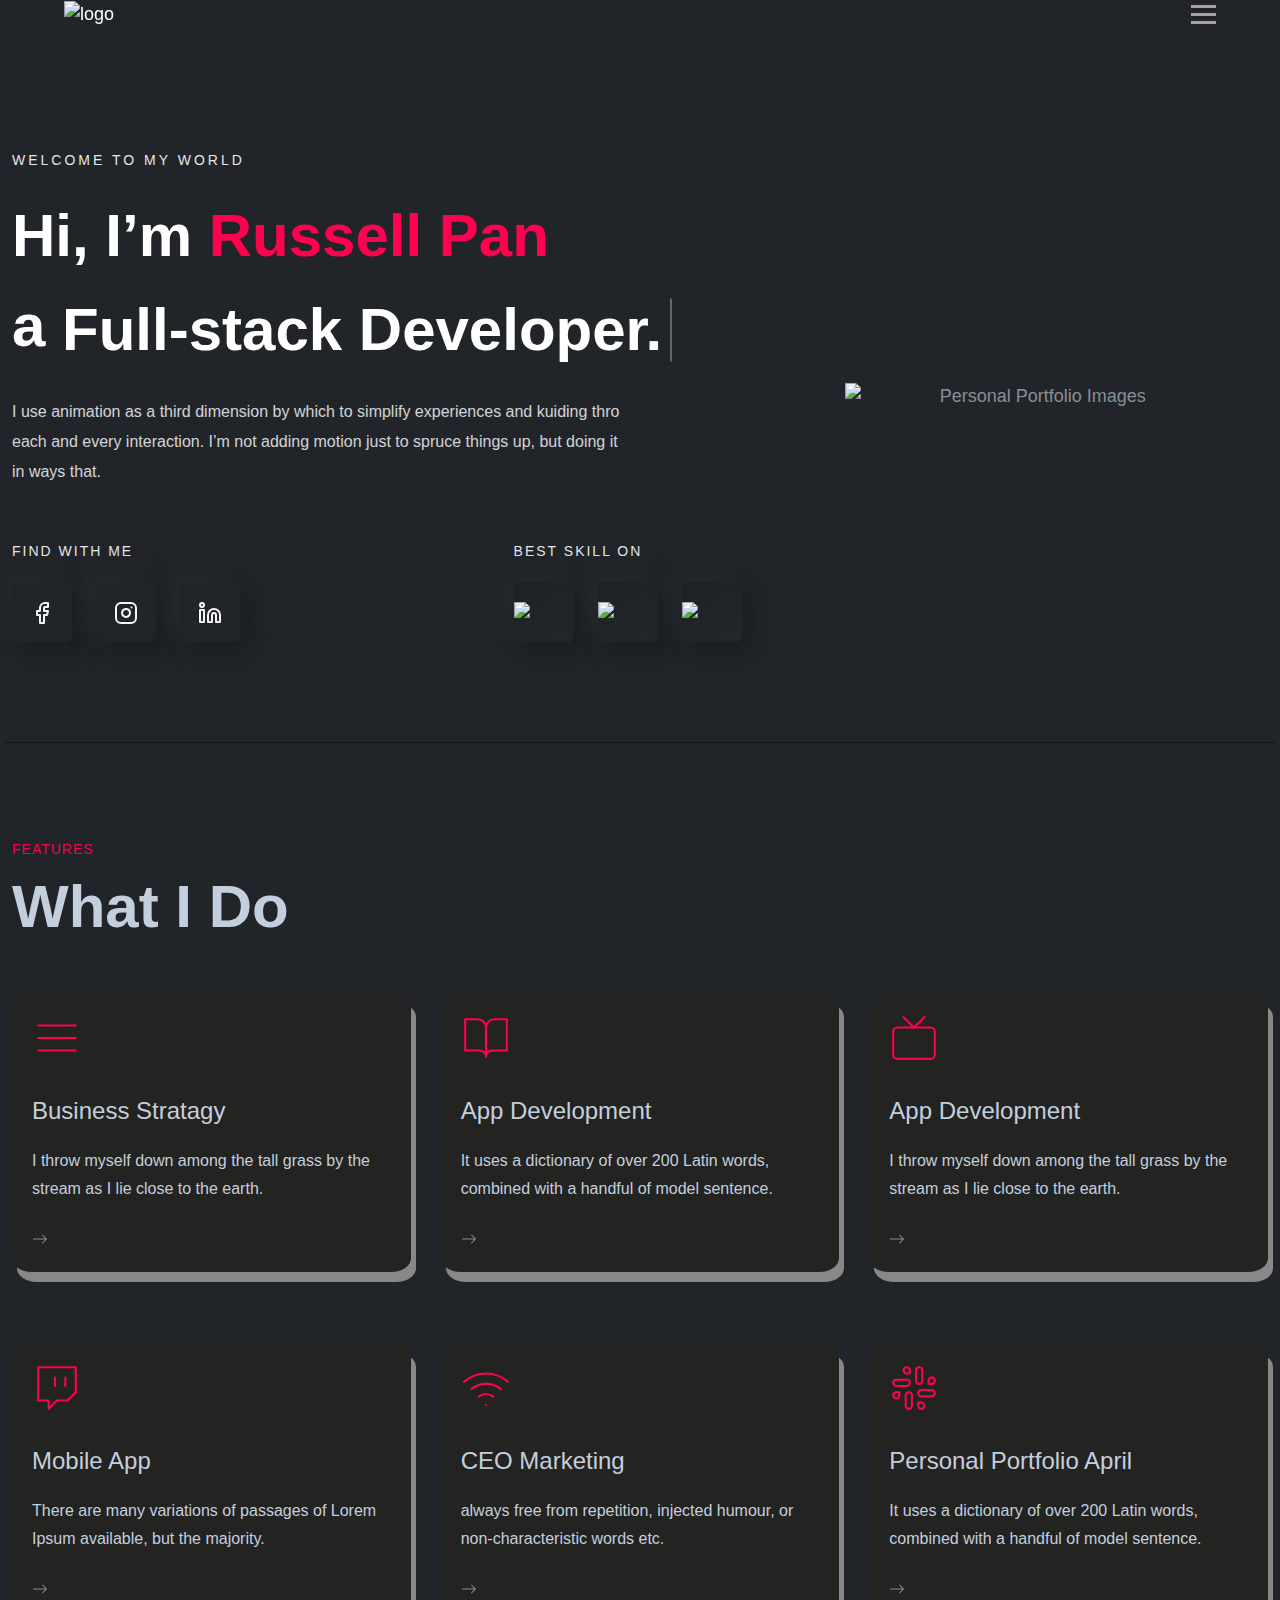
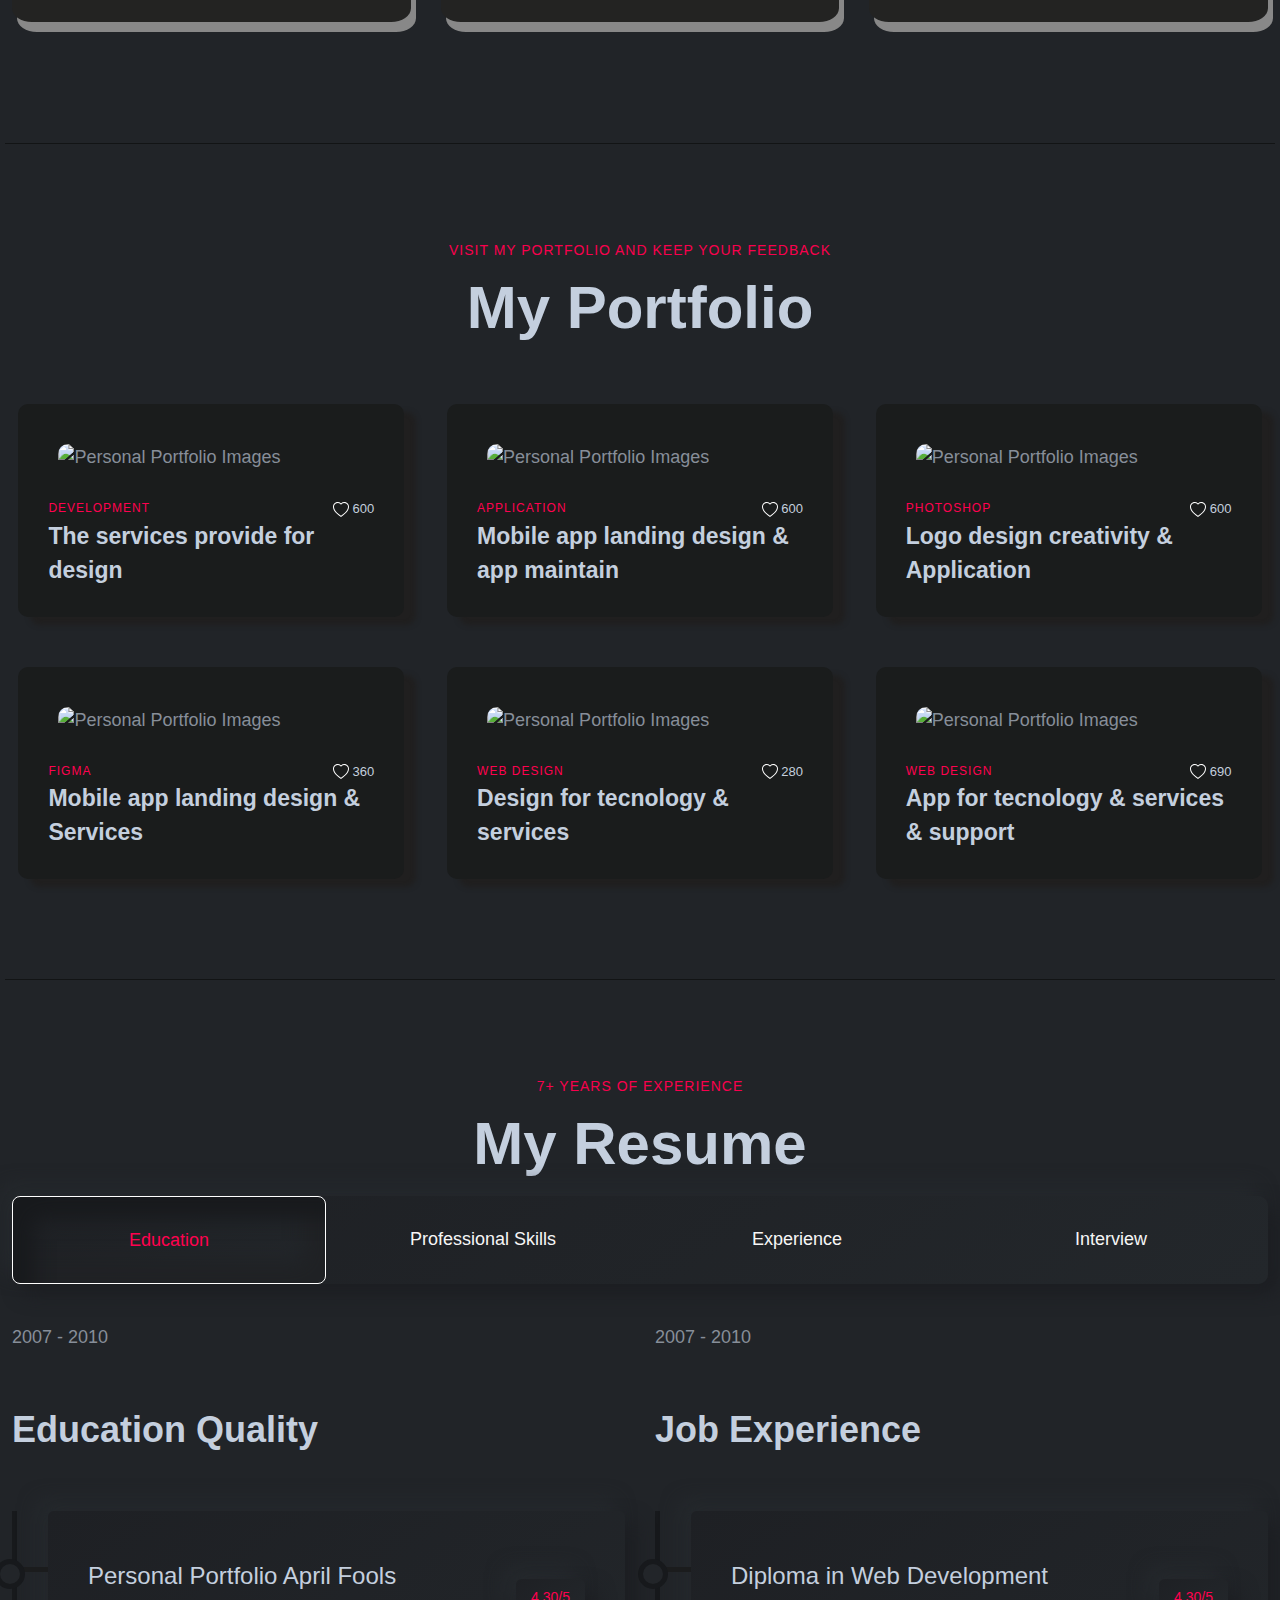
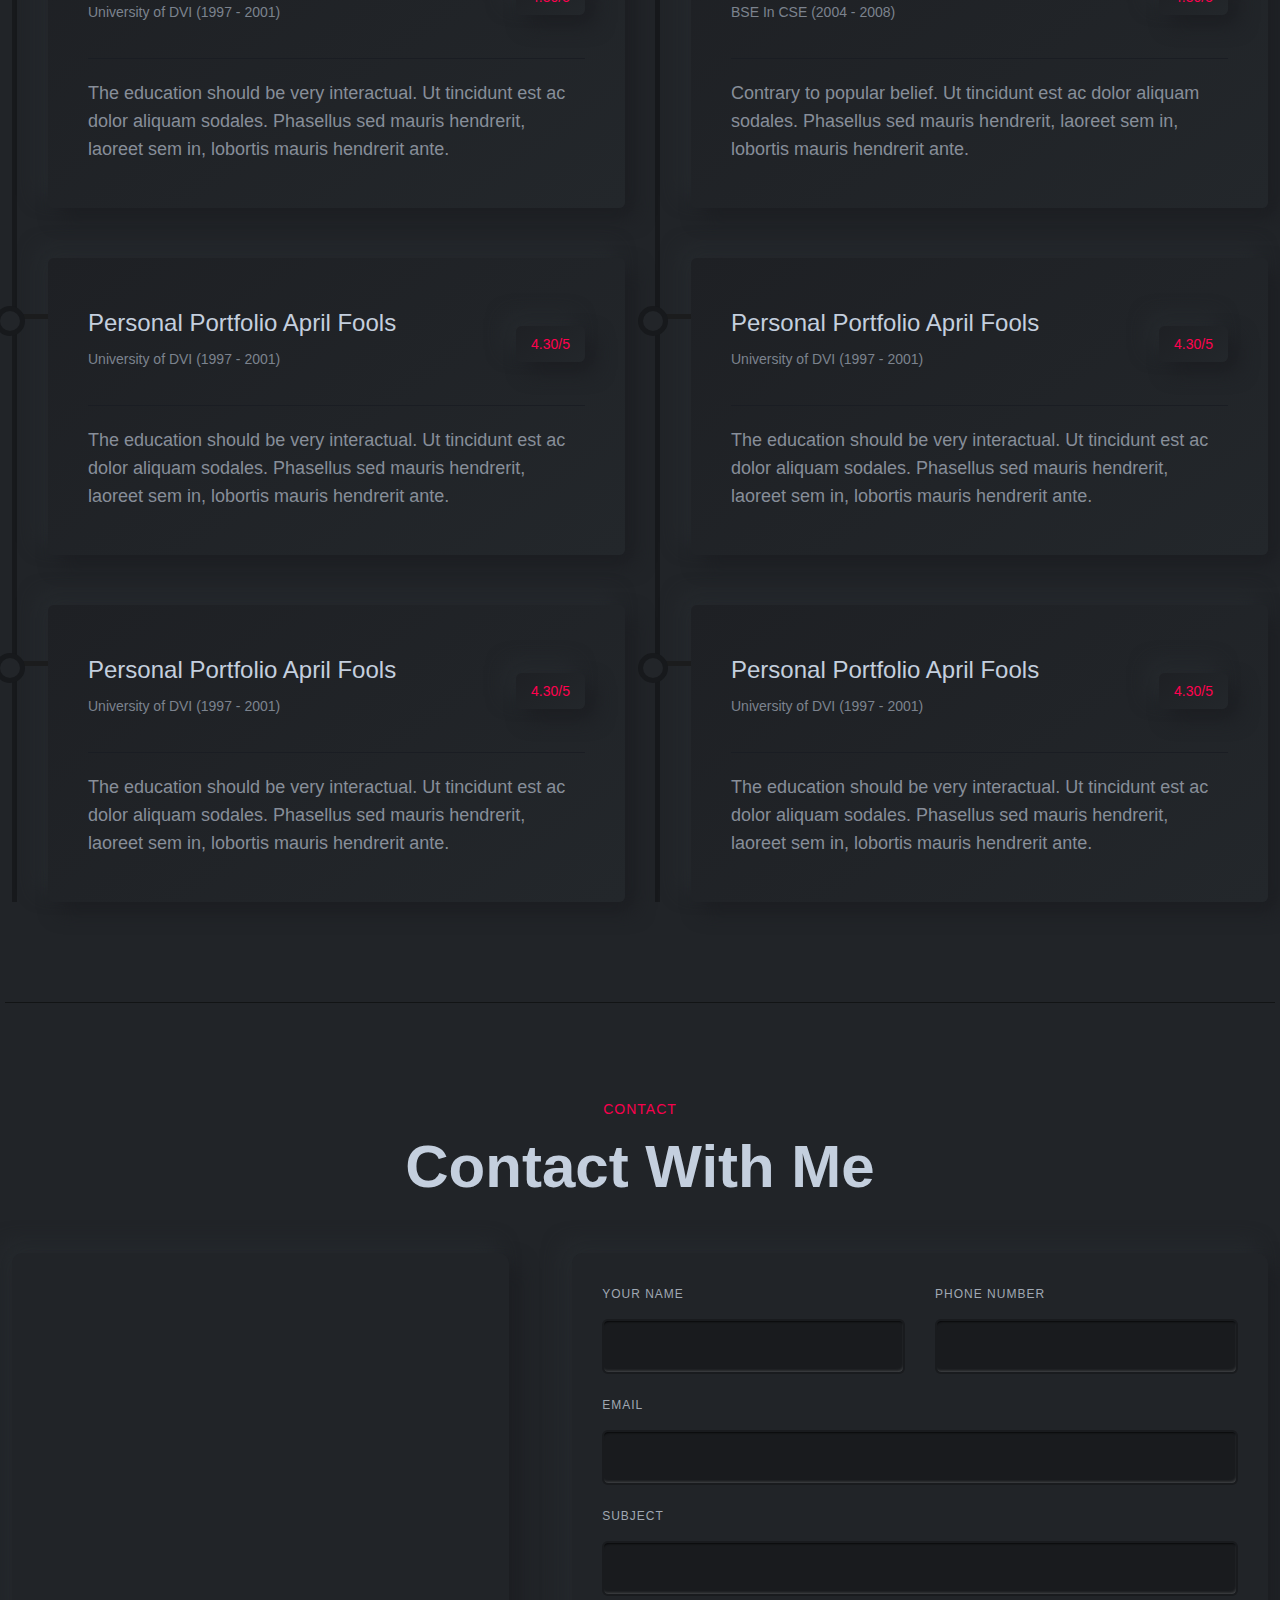
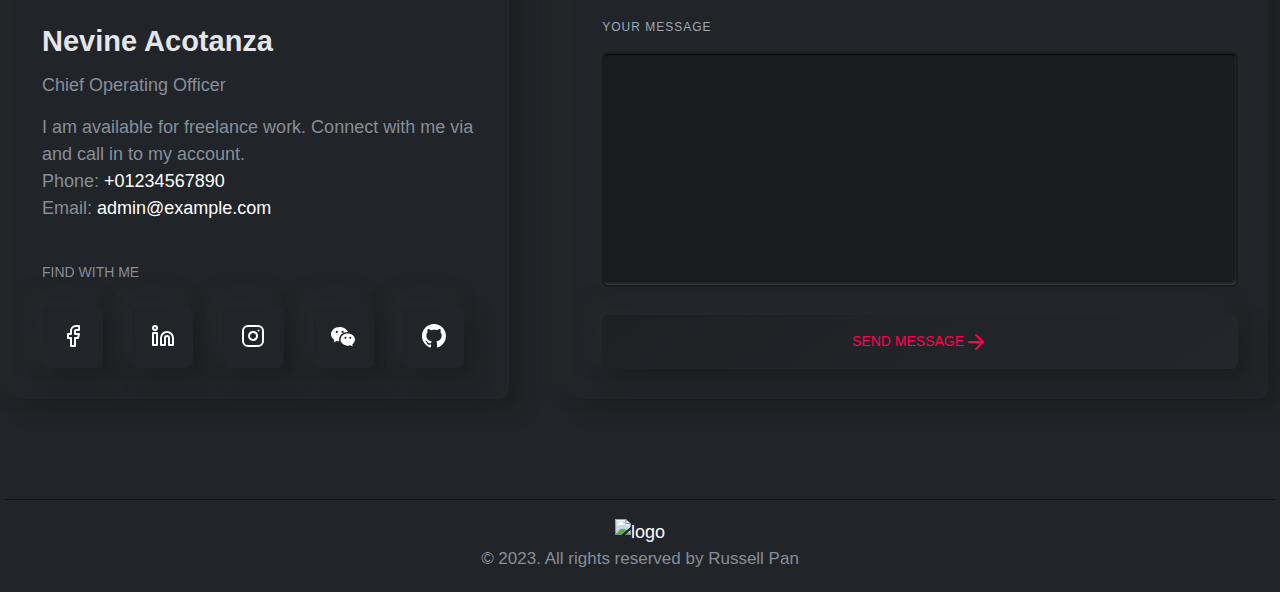
==== commit c90f53bd: "latest" ====
--- a/index.html
+++ b/index.html
@@ -7,7 +7,7 @@
     <meta name="keyword" content="Russell Pan, Python, Java ,AI ,font-end,back-end">
     <meta name="author" content="Russell Pan"/>
     <title>Russell Pan Personal Page</title>
-    <link rel="stylesheet" href="../css/index.css" />
+    <link rel="stylesheet" href="index.css" />
   </head>
   <body>
     <header class="header--fixed">
@@ -982,10 +982,10 @@
     </footer>
 
     <script type="text/javascript" src="https://cdn.bootcss.com/canvas-nest.js/1.0.1/canvas-nest.min.js" color="255,255,255"></script>
-    <script src="../js/vendor/jquery.js" defer></script>
-    <script src="../js/vendor/text-type.js" defer></script>
-    <script src="../js/main.js" defer></script>
-    <script src="../js/header.js" defer></script>
+    <script src="jquery.js" defer></script>
+    <script src="text-type.js" defer></script>
+    <script src="main.js" defer></script>
+    <script src="header.js" defer></script>
 
   </body>
 </html>
--- a/index.css
+++ b/index.css
@@ -0,0 +1,1437 @@
+@charset "UTF-8";
+:root {
+    --color-primary: #ff014f;
+    --color-secondary: #f4f5f6;
+    --color-tertiary: #0d1013;
+    --color-gray: #f6f6f6;
+    --color-subtitle: #f9004d;
+    --background-color-1: linear-gradient(145deg, #1e2024, #23272b);
+    --background-color-2: #212428;
+    --shadow-1: 10px 10px 19px #1c1e22, -10px -10px 19px #262a2e;
+    --shadow-2: inset 21px 21px 19px #181a1d, inset -21px -21px 19px #202225;
+    --inner-shadow: 1px 4px 2px -3px rgba(0, 0, 0, 0.7) inset,
+      -1px -3px 3px -2px rgba(255, 255, 255, 0.2) inset;
+    --shadow-white-3: 5px 5px 15px #d1d9e6, -5px -5px 15px #ffffff;
+    --gradient-box-w: linear-gradient(145deg, #e2e8ec, #ffffff);
+    --gradient-red-hover: linear-gradient(145deg, #ff014f, #d11414);
+    --color-heading: #ffffff;
+    --color-heading-wv: #1e2125;
+    --color-body: #878e99;
+    --color-body-white: #3c3e41;
+    --color-lightn: #c4cfde;
+    --color-midgray: #878787;
+    --color-light: #e4e6ea;
+    --color-lighter: #ced0d4;
+    --color-lightest: #f0f2f5;
+    --color-border: #e6e6e6;
+    --color-white: #ffffff;
+    --color-white-75: rgba(255, 255, 255, 0.75);
+    --color-success: #3eb75e;
+    --color-danger: #ff0003;
+    --color-warning: #ff8f3c;
+    --color-info: #1ba2db;
+    --color-facebook: #3b5997;
+    --color-twitter: #1ba1f2;
+    --color-youtube: #ed4141;
+    --color-linkedin: #0077b5;
+    --color-pinterest: #e60022;
+    --color-instagram: #c231a1;
+    --color-vimeo: #00adef;
+    --color-twitch: #6441a3;
+    --color-discord: #7289da;
+    --p-light: 300;
+    --p-regular: 400;
+    --p-medium: 500;
+    --p-semi-bold: 600;
+    --p-bold: 700;
+    --p-extra-bold: 800;
+    --p-black: 900;
+    --s-light: 300;
+    --s-regular: 400;
+    --s-medium: 500;
+    --s-semi-bold: 600;
+    --s-bold: 700;
+    --s-extra-bold: 800;
+    --s-black: 900;
+    --transition: 0.4s;
+    --font-primary: "Poppins", sans-serif;
+    --font-secondary: "Montserrat", sans-serif;
+    --font-size-b1: 18px;
+    --font-size-b2: 22px;
+    --font-size-b3: 14px;
+    --line-height-b1: 1.5;
+    --line-height-b2: 1.6;
+    --line-height-b3: 1.7;
+    --h1: 70px;
+    --h2: 60px;
+    --h3: 50px;
+    --h4: 40px;
+    --h5: 30px;
+    --h6: 20px;
+}
+
+* {
+    margin: 0;
+    padding: 0;
+    box-sizing: border-box;
+}
+
+body,
+html {
+    min-width: 640px;
+    scroll-behavior: smooth;
+}
+
+body {
+    font-size: var(--font-size-b1);
+    line-height: var(--line-height-b1);
+    -webkit-font-smoothing: antialiased;
+    -moz-osx-font-smoothing: grayscale;
+    font-family: var(--font-primary);
+    color: var(--color-body);
+    font-weight: var(--p-regular);
+    background-color: #212428;
+    -webkit-text-size-adjust: 100%;
+    -webkit-tap-highlight-color: transparent;
+}
+
+p:last-child {
+    margin-bottom: 0;
+}
+
+h4 {
+    display: block;
+    -webkit-margin-before: 1.33em;
+            margin-block-start: 1.33em;
+    -webkit-margin-after: 1.33em;
+            margin-block-end: 1.33em;
+    -webkit-margin-start: 0px;
+            margin-inline-start: 0px;
+    -webkit-margin-end: 0px;
+            margin-inline-end: 0px;
+    font-weight: bold;
+}
+
+a {
+    color: var(--color-heading);
+    text-decoration: none;
+    outline: none;
+}
+
+b {
+    font-weight: bold;
+}
+
+h1 {
+    margin: 0;
+}
+
+svg {
+    vertical-align: middle;
+}
+
+ul li {
+    font-size: var(--font-size-b1);
+    line-height: var(--line-height-b1);
+    color: var(--color-body);
+}
+
+ul li a {
+    text-decoration: none;
+    color: var(--color-gray);
+}
+
+.nav-list .nav-item {
+    flex-basis: 25%;
+    text-align: center;
+    margin-top: 0;
+    margin-bottom: 0;
+    color: var(--color-youtube);
+    font-size: var(--font-size-b1);
+    line-height: var(--line-height-b1);
+    white-space: nowrap;
+}
+
+.nav-list .nav-item.TabActive {
+    background-color: transparent;
+    border-color: transparent;
+    border: 1px solid white;
+    border-radius: 8px;
+    background: var(--background-color-1);
+    box-shadow: var(--shadow-2);
+    transition: all 0.5 ease-in-out;
+}
+.nav-list .nav-item.TabActive .nav-link {
+    color: #ff014f;
+}
+
+.nav-content .tab-pane {
+    display: none;
+}
+
+.nav-content .tab-pane.ContActive {
+    display: block;
+}
+
+.header--fixed.sticky {
+    background-color: rgba(62, 45, 45, 0.9);
+    border-bottom-left-radius: 15px;
+    border-bottom-right-radius: 15px;
+}
+
+.header--fixed {
+    position: fixed;
+    top: 0;
+    z-index: 999;
+    width: 100%;
+    background-color: rgba(34, 36, 40, 0.8);
+    -webkit-backdrop-filter: blur(1px);
+            backdrop-filter: blur(1px);
+    top: 0;
+    transition: all 0.3s ease-out;
+}
+
+.header-wrapper {
+    width: 100%;
+    display: flex;
+    justify-content: space-between;
+    align-items: center;
+    padding: 0 64px;
+}
+.header-wrapper .header-logo {
+    flex: 2;
+}
+
+.header-nav-wrapper {
+    padding-left: 15px;
+    padding-right: 15px;
+}
+.header-nav-wrapper .primary-menu {
+    display: flex;
+    justify-content: center;
+    align-items: center;
+    list-style: none;
+    flex-wrap: wrap;
+}
+.header-nav-wrapper .primary-menu .navitem {
+    margin: 20px 20px 20px 60px;
+}
+.header-nav-wrapper .primary-menu .navitem .navlink {
+    color: var(--color-lightn);
+    position: relative;
+    transition: var(--transition);
+    font-size: 17px;
+    font-weight: var(--s-regular);
+    text-transform: uppercase;
+    font-family: var(--font-secondary);
+}
+.header-nav-wrapper .primary-menu .navitem .navlink:hover {
+    color: #4bf3ff;
+    font-weight: 1000;
+    letter-spacing: 3px;
+    font-size: large;
+    text-shadow: 0.1em 0.1em #333;
+}
+
+.inner .title span {
+    color: #ff014f;
+}
+.inner .title .header-caption span {
+    color: var(--color-white);
+    font-weight: 600;
+}
+
+.cd-headline.clip span {
+    display: inline-block;
+    position: relative;
+    text-align: left;
+}
+
+.cd-words-wrapper b {
+    opacity: 0;
+}
+
+.cd-words-wrapper b.is-visible {
+    opacity: 1;
+}
+
+.cd-headline.clip .cd-words-wrapper {
+    overflow: hidden;
+    vertical-align: middle;
+}
+
+.cd-words-wrapper {
+    display: inline-block;
+    position: relative;
+    text-align: left;
+}
+
+.cd-words-wrapper b {
+    display: inline-block;
+    position: absolute;
+    white-space: nowrap;
+    left: 0;
+    top: 0;
+}
+
+.cd-words-wrapper b.is-visible {
+    position: relative;
+}
+
+.cd-headline.clip .cd-words-wrapper::after {
+    content: "";
+    position: absolute;
+    top: 50%;
+    right: 0;
+    width: 2px;
+    height: 70%;
+    background-color: rgba(255, 255, 255, 0.3);
+    transform: translateY(-50%);
+}
+
+.home-area {
+    padding-top: 150px;
+    padding-bottom: 100px;
+    position: relative;
+}
+.home-area .container {
+    width: 100%;
+    max-width: 1320px;
+    padding-right: var(--bs-gutter-x, 0.75rem);
+    padding-left: var(--bs-gutter-x, 0.75rem);
+    margin-left: auto;
+    margin-right: auto;
+}
+.home-area .container .align-item-center {
+    --bs-gutter-x: 1.5rem;
+    --bs-gutter-y: 0;
+    display: flex;
+    flex-wrap: nowrap;
+    align-items: center !important;
+    margin-left: -30px;
+    margin-right: -30px;
+    margin-top: calc(var(--bs-gutter-y) * -1);
+}
+.home-area .container .align-item-center .container1 {
+    width: 60%;
+    padding-left: 30px;
+    padding-right: 30px;
+}
+.home-area .container .align-item-center .container1 .content .inner {
+    margin-bottom: 50px;
+}
+.home-area .container .align-item-center .container1 .content .inner .subtitle {
+    font-size: 14px;
+    font-family: var(--font-secondary);
+    color: var(--color-light);
+    letter-spacing: 3px;
+    text-transform: uppercase;
+    font-weight: 500;
+    display: block;
+    margin-bottom: 20px;
+}
+.home-area .container .align-item-center .container1 .content .inner .title {
+    color: #fff;
+    font-weight: 700;
+    font-size: 60px;
+    margin-bottom: 22px;
+    font-family: var(--font-secondary);
+}
+.home-area .container .align-item-center .container1 .content .inner .description {
+    margin: 0 0 40px;
+    font-weight: var(--p-regular);
+    font-size: 16px;
+    line-height: 30px;
+    color: var(--color-light);
+    padding-right: 16%;
+    opacity: 0.9;
+    margin-bottom: 0;
+}
+.home-area .container .align-item-center .container1 .row {
+    --bs-gutter-x: 1.5rem;
+    --bs-gutter-y: 0;
+    margin-left: -15px;
+    margin-right: -15px;
+    display: flex;
+    flex-wrap: wrap;
+    justify-content: space-between;
+    margin-top: calc(var(--bs-gutter-y) * -1);
+}
+.home-area .container .align-item-center .container1 .row .fineme {
+    padding-left: 15px;
+    padding-right: 15px;
+    flex: 0 0 auto;
+}
+.home-area .container .align-item-center .container1 .row .fineme .title {
+    font-size: 14px;
+    text-transform: uppercase;
+    letter-spacing: 2px;
+    font-weight: 300;
+    color: var(--color-light);
+    display: inline-block;
+    margin-bottom: 20px;
+}
+.home-area .container .align-item-center .container1 .row .fineme .icons {
+    display: flex;
+    list-style: none;
+    flex-wrap: nowrap;
+    padding: 0;
+    margin: -10px -12px;
+}
+.home-area .container .align-item-center .container1 .row .fineme .icons li {
+    margin: 10px 12px;
+}
+.home-area .container .align-item-center .container1 .row .fineme .icons li a {
+    display: inline-block;
+    width: 60px;
+    height: 60px;
+    line-height: 60px;
+    text-align: center;
+    font-size: 14px;
+    letter-spacing: 2px;
+    text-transform: uppercase;
+    border-radius: 6px;
+    transition: var(--transition);
+    background-color: var(--background-color-1);
+    box-shadow: var(--shadow-1);
+    position: relative;
+}
+.home-area .container .align-item-center .container1 .row .fineme .icons li a::before {
+    content: "";
+    position: absolute;
+    transition: var(--transition);
+    width: 100%;
+    height: 100%;
+    border-radius: 6px;
+    top: 0;
+    left: 0;
+    background: linear-gradient(to right bottom, #212428, #16181c);
+    opacity: 0;
+    z-index: -1;
+    box-sizing: border-box;
+}
+.home-area .container .align-item-center .container1 .row .skill {
+    padding-left: 15px;
+    padding-right: 15px;
+}
+.home-area .container .align-item-center .container1 .row .skill .title {
+    font-size: 14px;
+    text-transform: uppercase;
+    letter-spacing: 2px;
+    font-weight: 300;
+    color: var(--color-light);
+    display: inline-block;
+    margin-bottom: 20px;
+}
+.home-area .container .align-item-center .container1 .row .skill .icons {
+    display: flex;
+    list-style: none;
+    flex-wrap: wrap;
+    padding: 0;
+    margin: -10px -12px;
+}
+.home-area .container .align-item-center .container1 .row .skill .icons li {
+    margin: 10px 12px;
+    display: inline-block;
+    width: 60px;
+    height: 60px;
+    text-align: center;
+    line-height: 60px;
+    font-size: 14px;
+    letter-spacing: 2px;
+    text-transform: uppercase;
+    border-radius: 6px;
+    background: var(--background-color-1);
+    box-shadow: var(--shadow-1);
+}
+.home-area .container .align-item-center .container1 .row .skill .icons li img {
+    max-height: 23px;
+    width: auto;
+    border: 0;
+    vertical-align: middle;
+    height: auto;
+    max-width: 100%;
+}
+.home-area .container .align-item-center .container2 {
+    width: 40%;
+    flex: 0 0 auto;
+    padding-left: 30px;
+    padding-right: 30px;
+}
+.home-area .container .align-item-center .container2 .thumbnail {
+    position: relative;
+    z-index: 2;
+}
+.home-area .container .align-item-center .container2 .thumbnail::before {
+    position: absolute;
+    z-index: -1;
+    width: 100%;
+    height: calc(100% - 130px);
+    content: "";
+    left: 50%;
+    bottom: 0;
+    transform: translateX(-50%);
+    box-shadow: var(--shadow-1);
+    background: var(--background-color-1);
+    border-radius: 6px;
+}
+.home-area .container .align-item-center .container2 .thumbnail .inner {
+    text-align: center;
+}
+.home-area .container .align-item-center .container2 .thumbnail .inner img {
+    border: 0;
+    vertical-align: middle;
+    width: 80%;
+    min-width: 380px;
+    height: auto;
+}
+
+.service-area {
+    position: relative;
+    padding: 100px 0;
+}
+.service-area .container {
+    max-width: 1320px;
+    width: 100%;
+    padding-right: var(--bs-gutter-x, 0.75rem);
+    padding-left: var(--bs-gutter-x, 0.75rem);
+    margin-right: auto;
+    margin-left: auto;
+}
+.service-area .container .row {
+    --bs-gutter-x: 1.5rem;
+    --bs-gutter-y: 0;
+    display: flex;
+    flex-wrap: wrap;
+    margin-top: calc(var(--bs-gutter-y) * -1);
+}
+.service-area .container .row .col12 {
+    flex: 0 0 auto;
+    width: 100%;
+    max-width: 100%;
+}
+.service-area .container .row .title {
+    font-size: 60px;
+    font-weight: 700;
+    line-height: 1.2;
+    color: var(--color-lightn);
+    margin-top: 15px;
+    margin-bottom: 0;
+    word-break: break-word;
+    font-family: var(--font-secondary);
+}
+.service-area .container .row .subtitle {
+    color: var(--color-subtitle);
+    letter-spacing: 1px;
+    display: block;
+    line-height: 14px;
+    margin-bottom: 10px;
+    font-size: 14px;
+    font-family: var(--font-secondary);
+    font-weight: 500;
+    text-transform: uppercase;
+}
+.service-area .container::after {
+    position: absolute;
+    max-width: 1270px;
+    height: 1px;
+    background: #121415;
+    content: "";
+    top: 0;
+    left: 0;
+    right: 0;
+    margin: 0 auto;
+}
+.service-area .container .services {
+    width: 100%;
+    display: grid;
+    grid-template-columns: repeat(auto-fit, minmax(350px, 1fr));
+    grid-auto-rows: minmax(300px, auto);
+    padding-top: 50px;
+    row-gap: 50px;
+    -moz-column-gap: 30px;
+         column-gap: 30px;
+}
+.service-area .container .services .service .service_container {
+    background-color: rgb(35, 35, 34);
+    box-shadow: 5px 10px #888888;
+    border-radius: 5%;
+    transition: all 0.3s ease;
+    cursor: pointer;
+}
+.service-area .container .services .service .service_container .inner {
+    padding: 20px;
+    transition: all 0.3s ease;
+}
+.service-area .container .services .service .service_container .inner:hover {
+    transform: translateY(-10px);
+}
+.service-area .container .services .service .service_container .inner .icon {
+    margin-bottom: 29px;
+}
+.service-area .container .services .service .service_container .inner .icon svg {
+    width: 50px;
+    height: auto;
+    color: var(--color-primary);
+    stroke-width: 1 !important;
+}
+.service-area .container .services .service .service_container .inner .icon .description {
+    font-size: 16px;
+    line-height: 28px;
+    color: var(--color-lightn);
+    margin-bottom: 22px;
+    transition: var(--transition);
+}
+.service-area .container .services .service .service_container .inner .content .title {
+    font-family: var(--color-primary);
+    font-weight: 500;
+    font-size: 24px;
+    line-height: 32px;
+    margin-bottom: 20px;
+    color: var(--color-lightn);
+}
+.service-area .container .services .service .service_container .inner .content .description {
+    font-size: 16px;
+    line-height: 28px;
+    color: var(--color-lightn);
+    margin-bottom: 22px;
+    transition: var(--transition);
+}
+.service-area .container .services .service .service_container .inner .content a {
+    text-decoration: none;
+    color: inherit;
+    outline: none;
+}
+
+.portfolio-area {
+    position: relative;
+    padding: 100px 0;
+}
+.portfolio-area .container {
+    max-width: 1320px;
+    width: 100%;
+    padding-right: var(--bs-gutter-x, 0.75rem);
+    padding-left: var(--bs-gutter-x, 0.75rem);
+    margin-right: auto;
+    margin-left: auto;
+}
+.portfolio-area .container .row {
+    --bs-gutter-x: 1.5rem;
+    --bs-gutter-y: 0;
+    display: flex;
+    flex-wrap: wrap;
+    margin-right: -15px;
+    margin-left: -15px;
+    margin-top: calc(var(--bs-gutter-y) * -1);
+}
+.portfolio-area .container .row .row1 {
+    padding-left: 15px;
+    padding-right: 15px;
+    width: 100%;
+}
+.portfolio-area .container .row .row1 .section-title {
+    text-align: center !important;
+}
+.portfolio-area .container .row .row1 .section-title .subtitle {
+    color: var(--color-subtitle);
+    letter-spacing: 1px;
+    display: block;
+    line-height: 14px;
+    margin-bottom: 10px;
+    text-transform: uppercase;
+    font-size: 14px;
+    font-family: var(--font-secondary);
+    font-weight: 500;
+}
+.portfolio-area .container .row .row1 .section-title .title {
+    margin: 0;
+    font-size: 60px;
+    font-weight: 700;
+    line-height: 1.2;
+    color: var(--color-lightn);
+    margin-top: 15px;
+    margin-bottom: 0;
+}
+.portfolio-area .container .portfolio-cards {
+    display: flex;
+    flex-wrap: wrap;
+    margin-top: 10px !important;
+    margin-left: -15px;
+    margin-right: -15px;
+    justify-content: space-around;
+}
+.portfolio-area .container .portfolio-cards .portfolio-card {
+    width: 30%;
+    height: auto;
+    position: relative;
+    margin-top: 50px;
+}
+.portfolio-area .container .portfolio-cards .portfolio-card .card-container {
+    padding: 30px;
+    background-color: #1a1c1c;
+    border-radius: 10px;
+    margin-top: 0px;
+    box-shadow: 12px 8px 5px rgb(32, 31, 31);
+}
+.portfolio-area .container .portfolio-cards .portfolio-card .card-container .inner {
+    text-align: left;
+}
+.portfolio-area .container .portfolio-cards .portfolio-card .card-container .inner .thumbnail {
+    margin: 10px;
+    transition: all 0.5s ease-in-out;
+}
+.portfolio-area .container .portfolio-cards .portfolio-card .card-container .inner .thumbnail:hover {
+    cursor: crosshair;
+    /*放大倍数*/
+    transform: scale(1.15);
+}
+.portfolio-area .container .portfolio-cards .portfolio-card .card-container .inner .thumbnail img {
+    border-radius: 10px;
+    width: 100%;
+    height: 100%;
+}
+.portfolio-area .container .portfolio-cards .portfolio-card .card-container .content {
+    padding-top: 18px;
+}
+.portfolio-area .container .portfolio-cards .portfolio-card .card-container .content .category-info {
+    display: flex;
+    justify-content: space-between;
+}
+.portfolio-area .container .portfolio-cards .portfolio-card .card-container .content .category-info .category-list a {
+    color: var(--color-primary);
+    font-weight: 500;
+    font-family: var(--font-primary);
+    font-size: 12px;
+    letter-spacing: 1px;
+    text-transform: uppercase;
+    display: block;
+}
+.portfolio-area .container .portfolio-cards .portfolio-card .card-container .content .category-info .meta {
+    color: var(--color-lightn);
+    font-weight: 500;
+    font-family: var(--font-primary);
+    font-size: 13px;
+}
+.portfolio-area .container .portfolio-cards .portfolio-card .card-container .content .category-info .meta span {
+    color: var(--color-lightn);
+    font-weight: 500;
+    font-family: var(--font-primary);
+    font-size: 13px;
+}
+.portfolio-area .container .portfolio-cards .portfolio-card .card-container .content .title {
+    margin: 0;
+}
+.portfolio-area .container .portfolio-cards .portfolio-card .card-container .content .title a {
+    transition: var(--transition);
+    color: var(--color-lightn);
+    font-weight: 600;
+    font-size: 23px;
+    line-height: 34px;
+    display: inline-block;
+}
+.portfolio-area .container .portfolio-cards::after {
+    position: absolute;
+    max-width: 1270px;
+    height: 1px;
+    background: #121415;
+    content: "";
+    top: 0;
+    left: 0;
+    right: 0;
+    margin: 0 auto;
+}
+
+.resume-area {
+    position: relative;
+    padding: 100px 0;
+}
+.resume-area .container {
+    width: 100%;
+    padding-right: var(--bs-gutter-x, 0.75rem);
+    padding-left: var(--bs-gutter-x, 0.75rem);
+    margin-right: auto;
+    margin-left: auto;
+    max-width: 1320px;
+}
+.resume-area .container .row {
+    --bs-gutter-x: 1.5rem;
+    --bs-gutter-y: 0;
+    display: flex;
+    flex-wrap: wrap;
+    margin-top: calc(var(--bs-gutter-y) * -1);
+    margin-right: -15px;
+    margin-left: -15px;
+}
+.resume-area .container .row .row1 {
+    padding-left: 15px;
+    padding-right: 15px;
+    flex: 0 0 auto;
+    width: 100%;
+}
+.resume-area .container .row .row1 .section-title {
+    text-align: center !important;
+}
+.resume-area .container .row .row1 .section-title .subtitle {
+    color: var(--color-subtitle);
+    letter-spacing: 1px;
+    display: block;
+    line-height: 14px;
+    margin-bottom: 10px;
+    text-transform: uppercase;
+    font-size: 14px;
+    font-family: var(--font-secondary);
+    font-weight: 500;
+}
+.resume-area .container .row .row1 .section-title .title {
+    font-size: 60px;
+    font-weight: 700;
+    line-height: 1.2;
+    color: var(--color-lightn);
+    margin-top: 15px;
+    margin-bottom: 0;
+}
+.resume-area .container .row45 {
+    --bs-gutter-x: 1.5rem;
+    --bs-gutter-y: 0;
+    display: flex;
+    flex-wrap: wrap;
+    margin-top: calc(var(--bs-gutter-y) * -1);
+    margin-right: -15px;
+    margin-left: -15px;
+}
+.resume-area .container .row45 .col12 {
+    width: 100%;
+    max-width: 100%;
+    padding-left: 15px;
+    padding-right: 15px;
+    flex: 0 0 auto;
+}
+.resume-area .container .row45 .col12 .nav-list {
+    margin: 16px 0;
+    padding: 0 0 0 40px;
+    display: flex;
+    border: 0 none;
+    border-radius: 10px;
+    background: var(--background-color-1);
+    box-shadow: var(--shadow-1);
+    justify-content: space-between;
+    flex-wrap: wrap;
+    padding-left: 0;
+    margin-bottom: 0;
+    list-style: none;
+}
+.resume-area .container .row45 .col12 .nav-list .nav-item {
+    flex-basis: 25%;
+    text-align: center;
+    margin-top: 0;
+    margin-bottom: 0;
+    font-size: var(--font-size-b1);
+    line-height: var(--line-height-b1);
+}
+.resume-area .container .row45 .col12 .nav-list .nav-item .nav-link {
+    display: block;
+    margin-bottom: -1px;
+    font-family: var(--font-primary);
+    padding: 30px 10px;
+    text-transform: capitalize;
+    font-size: var(--font-size-b1);
+    font-weight: 500;
+    outline: none;
+    border: 0 none;
+    transition: all 0.5s;
+    background: transparent;
+    border-radius: 10px;
+}
+.resume-area .container .row45 .col12 .nav-content .personal-experience-inner {
+    margin-top: 40px !important;
+}
+.resume-area .container .row45 .col12 .nav-content .personal-experience-inner .row {
+    display: flex;
+    flex-wrap: wrap;
+    margin-right: -15px;
+    margin-left: -15px;
+}
+.resume-area .container .row45 .col12 .nav-content .personal-experience-inner .row .eduaction {
+    padding-left: 15px;
+    padding-right: 15px;
+    width: 50%;
+    flex: 0 0 auto;
+}
+.resume-area .container .row45 .col12 .nav-content .personal-experience-inner .row .eduaction .content span .subtitle {
+    color: var(--color-subtitle);
+    font-size: 14px;
+    letter-spacing: 2px;
+    font-weight: 500;
+}
+.resume-area .container .row45 .col12 .nav-content .personal-experience-inner .row .eduaction .content .maintitle {
+    font-size: 36px;
+    font-weight: 700;
+    line-height: 62px;
+    color: var(--color-lightn);
+}
+.resume-area .container .row45 .col12 .nav-content .personal-experience-inner .experience-list {
+    padding-left: 31px;
+    border-left: 5px solid #17191c;
+}
+.resume-area .container .row45 .col12 .nav-content .personal-experience-inner .experience-list .resume-single-list {
+    position: relative;
+    z-index: 2;
+    margin-top: 50px;
+    padding: 45px 40px;
+    border-radius: 6px;
+    background: var(--background-color-1);
+    box-shadow: var(--shadow-1);
+    transition: var(--transition);
+}
+.resume-area .container .row45 .col12 .nav-content .personal-experience-inner .experience-list .resume-single-list::before {
+    content: "";
+    position: absolute;
+    transition: var(--transition);
+    width: 100%;
+    height: 100%;
+    border-radius: 6px;
+    top: 0;
+    left: 0;
+    background: linear-gradient(to right bottom, #212428, #16181c);
+    opacity: 0;
+    z-index: -1;
+}
+.resume-area .container .row45 .col12 .nav-content .personal-experience-inner .experience-list .resume-single-list .inner .heading {
+    display: flex;
+    align-items: center;
+    justify-content: space-between;
+    border-bottom: 1px solid #1a1d23;
+    padding-bottom: 20px;
+    margin-bottom: 20px;
+}
+.resume-area .container .row45 .col12 .nav-content .personal-experience-inner .experience-list .resume-single-list .inner .heading .title {
+    margin-bottom: 15px;
+}
+.resume-area .container .row45 .col12 .nav-content .personal-experience-inner .experience-list .resume-single-list .inner .heading .title h4 {
+    margin: 0 0 7px 0;
+    color: var(--color-lightn);
+    font-family: var(--font-primary);
+    font-size: 24px;
+    line-height: 39px;
+    font-weight: 500;
+    transition: var(--transition);
+}
+.resume-area .container .row45 .col12 .nav-content .personal-experience-inner .experience-list .resume-single-list .inner .heading .title span {
+    color: #7c838e;
+    display: block;
+    font-size: 14px;
+}
+.resume-area .container .row45 .col12 .nav-content .personal-experience-inner .experience-list .resume-single-list .inner .heading .date-of-time span {
+    color: var(--color-primary);
+    display: block;
+    font-size: 14px;
+    padding: 0 15px;
+    height: 36px;
+    line-height: 36px;
+    border-radius: 6px;
+    background: var(--background-color-1);
+    box-shadow: var(--shadow-1);
+    transition: var(--transition);
+    font-weight: 500;
+}
+.resume-area .container .row45 .col12 .nav-content .personal-experience-inner .experience-list .resume-single-list .inner p {
+    margin: 0 0 0 0;
+    margin-top: 0;
+    font-size: 18px;
+    line-height: 28px;
+    color: var(--color-body);
+    transition: var(--transition);
+}
+.resume-area .container .row45 .col12 .nav-content .personal-experience-inner .experience-list .resume-single-list .inner::before {
+    position: absolute;
+    content: "";
+    width: 28px;
+    height: 5px;
+    right: 100%;
+    top: 63px;
+    transform: translateY(-7px);
+    background: #1b1c1d;
+    z-index: 0;
+}
+.resume-area .container .row45 .col12 .nav-content .personal-experience-inner .experience-list .resume-single-list .inner::after {
+    position: absolute;
+    content: "";
+    width: 20px;
+    height: 20px;
+    border: 5px solid #17191c;
+    border-radius: 100%;
+    right: 104%;
+    top: 55px;
+    transform: translateY(-7px);
+    background: #222529;
+    transition: var(--transition);
+}
+.resume-area .container::after {
+    position: absolute;
+    max-width: 1270px;
+    height: 1px;
+    background: #121415;
+    content: "";
+    top: 0;
+    left: 0;
+    right: 0;
+    margin: 0 auto;
+}
+
+.contact-area {
+    position: relative;
+    padding: 100px 0;
+}
+.contact-area .container {
+    width: 100%;
+    padding-right: var(--bs-gutter-x, 0.75rem);
+    padding-left: var(--bs-gutter-x, 0.75rem);
+    margin-right: auto;
+    margin-left: auto;
+    max-width: 1320px;
+}
+.contact-area .container .row {
+    display: flex;
+    flex-wrap: wrap;
+    margin-left: -15px;
+    margin-right: -15px;
+}
+.contact-area .container .row .col12 {
+    padding-left: 15px;
+    padding-right: 15px;
+    flex: 0 0 auto;
+    width: 100%;
+    max-width: 100%;
+}
+.contact-area .container .row .col12 .section-title {
+    text-align: center !important;
+}
+.contact-area .container .row .col12 .section-title .subtitle {
+    text-transform: uppercase;
+    color: var(--color-subtitle);
+    letter-spacing: 1px;
+    display: block;
+    line-height: 14px;
+    margin-bottom: 10px;
+    font-size: 14px;
+    font-family: var(--font-secondary);
+    font-weight: 500;
+}
+.contact-area .container .row .col12 .section-title .title {
+    margin: 0;
+    font-size: 60px;
+    font-weight: 700;
+    line-height: 1.2;
+    color: var(--color-lightn);
+    margin-top: 15px;
+    margin-bottom: 0;
+    font-family: var(--font-secondary);
+    word-break: break-word;
+}
+.contact-area .container .row1 {
+    margin-top: 50px !important;
+    margin-left: -15px;
+    margin-right: -15px;
+    display: flex;
+    justify-content: space-between;
+    flex-wrap: wrap;
+}
+.contact-area .container .row1 .col5 {
+    padding-left: 15px;
+    padding-right: 15px;
+    flex: 0 0 auto;
+    width: 41%;
+}
+.contact-area .container .row1 .col5 .contact-about-area {
+    padding: 30px;
+    box-shadow: var(--shadow-1);
+    border-radius: 10px;
+    background-color: #212428;
+    height: 100%;
+}
+.contact-area .container .row1 .col5 .contact-about-area .thumbnail {
+    margin-bottom: 28px;
+    overflow: hidden;
+}
+.contact-area .container .row1 .col5 .contact-about-area .thumbnail iframe {
+    width: 100%;
+    height: 300px;
+    transition: var(--transition);
+}
+.contact-area .container .row1 .col5 .contact-about-area .title-area {
+    margin-bottom: 15px;
+}
+.contact-area .container .row1 .col5 .contact-about-area .title-area .title {
+    margin: 0;
+    font-weight: var(--s-bold);
+    word-break: break-word;
+    font-family: var(--font-secondary);
+    font-size: 29px;
+    line-height: 44px;
+    color: var(--color-light);
+    margin-bottom: 9px;
+}
+.contact-area .container .row1 .col5 .contact-about-area .description {
+    margin-bottom: 40px;
+}
+.contact-area .container .row1 .col5 .contact-about-area .description span {
+    display: block;
+}
+.contact-area .container .row1 .col5 .contact-about-area .social-area .name {
+    display: block;
+    font-size: 14px;
+    font-family: var(--font-secondary);
+    font-weight: 500;
+    color: var(--color-body);
+    margin-bottom: 8px;
+}
+.contact-area .container .row1 .col5 .contact-about-area .social-area .social-icon {
+    margin-top: 24px;
+    display: flex;
+    justify-content: space-between;
+}
+.contact-area .container .row1 .col5 .contact-about-area .social-area .social-icon a {
+    display: inline-block;
+    text-align: center;
+    width: 61px;
+    height: 61px;
+    line-height: 57px;
+    margin-right: 15px;
+    box-shadow: var(--shadow-1);
+    border-radius: 6px;
+    transition: var(--transition);
+    text-decoration: none;
+    outline: none;
+}
+.contact-area .container .row1 .col5 .contact-about-area .social-area .social-icon a:hover {
+    color: rgb(239, 239, 150);
+    border: 2px solid white;
+    transform: scale(1.25);
+}
+.contact-area .container .row1 .col7 {
+    width: 58%;
+    max-width: 100%;
+    padding-left: 15px;
+    padding-right: 15px;
+    flex: 0 0 auto;
+}
+.contact-area .container .row1 .col7 .contact-form-wrapper {
+    box-shadow: var(--shadow-1);
+    padding: 30px;
+    border-radius: 10px;
+    margin-left: 20px;
+    height: 100%;
+}
+.contact-area .container .row1 .col7 .contact-form-wrapper .introduce {
+    display: flex;
+    justify-content: space-between;
+}
+.contact-area .container .row1 .col7 .contact-form-wrapper .introduce .formstyle {
+    margin: 0;
+    display: flex;
+    flex-wrap: wrap;
+    justify-content: space-between;
+    margin-right: -15px;
+    margin-left: -15px;
+}
+.contact-area .container .row1 .col7 .contact-form-wrapper .introduce .formstyle .col6 {
+    padding-left: 15px;
+    padding-right: 15px;
+    flex: 0 0 auto;
+    width: 50%;
+}
+.contact-area .container .row1 .col7 .contact-form-wrapper .introduce .formstyle .col6 .form-group {
+    margin-bottom: 20px;
+}
+.contact-area .container .row1 .col7 .contact-form-wrapper .introduce .formstyle .col12 {
+    padding-left: 15px;
+    padding-right: 15px;
+    flex: 0 0 auto;
+    width: 100%;
+}
+.contact-area .container .row1 .col7 .contact-form-wrapper .introduce .formstyle .col12 .form-group {
+    margin-bottom: 20px;
+}
+.contact-area .container .row1 .col7 .contact-form-wrapper .introduce .formstyle .col12 .btn {
+    width: 100%;
+    border-radius: 6px;
+    background: linear-gradient(145deg, #1e2024, #23272b);
+    box-shadow: var(--shadow-1);
+    transition: var(--transition);
+    position: relative;
+    z-index: 2;
+    font-size: 14px;
+    font-weight: 500;
+    border: 0 none;
+    display: inline-block;
+    padding: 15px 35px;
+    list-style: none;
+    text-decoration: none;
+    color: var(--color-primary);
+    cursor: pointer;
+}
+.contact-area .container .row1 .col7 .contact-form-wrapper .introduce .formstyle .col12 .btn::before {
+    content: "";
+    position: absolute;
+    transition: var(--transition);
+    width: 100%;
+    height: 100%;
+    border-radius: 6px;
+    top: 0;
+    left: 0;
+    background: linear-gradient(to right bottom, #212428, #16181c);
+    opacity: 0;
+    z-index: -1;
+}
+.contact-area .container .row1 .col7 .contact-form-wrapper .introduce .formstyle .col12 textarea {
+    width: 100%;
+    outline: none;
+    min-height: 235px;
+    background-color: #191b1e;
+    border-radius: 6px;
+    padding: 0;
+    transition: var(--transition);
+    border: 2px solid #191b1e;
+    padding: 10px 15px;
+    font-size: 15px;
+    line-height: 18px;
+    font-family: var(--font-secondary);
+    font-weight: 400px;
+    color: var(--color-lightn);
+    box-shadow: var(--inner-shadow);
+    letter-spacing: 1px;
+    resize: none;
+}
+.contact-area .container .row1 .col7 .contact-form-wrapper .introduce input {
+    width: 100%;
+}
+.contact-area .container .row1 .col7 .contact-form-wrapper input {
+    background-color: #191b1e;
+    border-radius: 6px;
+    height: 55px;
+    transition: var(--transition);
+    border: 2px solid #191b1e;
+    padding: 0 15px;
+    font-size: 14px;
+    font-family: var(--font-secondary);
+    color: var(--color-lightn);
+    box-shadow: var(--inner-shadow);
+    letter-spacing: 1px;
+}
+.contact-area .container .row1 .col7 .contact-form-wrapper label {
+    font-size: 12px;
+    line-height: 22px;
+    color: #a0a8b3;
+    font-weight: 500;
+    letter-spacing: 1px;
+    text-transform: uppercase;
+    font-family: var(--font-secondary);
+    margin-bottom: 14px;
+    text-align: left;
+    display: block;
+}
+.contact-area .container::after {
+    position: absolute;
+    max-width: 1270px;
+    height: 1px;
+    background: #121415;
+    content: "";
+    top: 0;
+    left: 0;
+    right: 0;
+    margin: 0 auto;
+}
+
+.footer-area {
+    position: relative;
+    padding-top: 20px;
+    padding-bottom: 20px;
+}
+.footer-area .container {
+    width: 100%;
+    padding-right: var(--bs-gutter-x, 0.75rem);
+    padding-left: var(--bs-gutter-x, 0.75rem);
+    margin-right: auto;
+    margin-left: auto;
+    max-width: 1320px;
+}
+.footer-area .container .row {
+    display: flex;
+    flex-wrap: wrap;
+    margin-right: -15px;
+    margin-left: -15px;
+}
+.footer-area .container .row .col12 {
+    padding-left: 15px;
+    padding-right: 15px;
+    flex: 0 0 auto;
+    width: 100%;
+}
+.footer-area .container .row .col12 .content {
+    text-align: center !important;
+}
+.footer-area .container .row .col12 .content .logo a {
+    display: inline-block;
+}
+.footer-area .container .row .col12 .content .description {
+    font-size: 17px;
+    color: var(--color-body);
+    font-family: var(--font-primary);
+}
+.footer-area::after {
+    position: absolute;
+    max-width: 1270px;
+    height: 1px;
+    background: #121415;
+    content: "";
+    top: 0;
+    left: 0;
+    right: 0;
+    margin: 0 auto;
+}
+
+.hamburger {
+    display: none;
+}
+
+.bar {
+    display: block;
+    width: 25px;
+    height: 3px;
+    margin: 5px auto;
+    transition: all 0.3s ease-in-out;
+    background-color: #aba1a1;
+}
+
+#myBtn {
+    visibility: hidden;
+    position: fixed;
+    bottom: 50px;
+    right: 30px;
+    z-index: 99;
+    font-size: 18px;
+    border: none;
+    outline: none;
+    background-color: rgb(64, 48, 48);
+    color: white;
+    cursor: pointer;
+    padding: 15px;
+    border-radius: 6px;
+    animation: donghua 2.4s infinite;
+}
+
+@keyframes donghua {
+    0% {
+        transform: scale(0.6);
+        /* 注意rgba中的a的设置 */
+        box-shadow: 0 0 0 0 rgba(204, 73, 152, 0.6);
+    }
+    60% {
+        transform: scale(1);
+        box-shadow: 0 0 0 36px rgba(204, 73, 152, 0);
+    }
+    100% {
+        transform: scale(0.6);
+        box-shadow: 0 0 0 0 rgba(204, 73, 152, 0);
+    }
+}
+#myBtn:hover {
+    background-color: #f2adad;
+    transition: 2s all ease-in-out;
+}
+
+@media screen and (max-width: 1321px) {
+    .primary-menu {
+        position: fixed;
+        left: -1000%;
+        top: 5rem;
+        flex-direction: column;
+        background-color: #543f3f;
+        width: 100%;
+        border-radius: 10px;
+        text-align: center;
+        transition: 0.5s all ease-in-out;
+        box-shadow: 0 10px 27px rgba(213, 193, 193, 0.05);
+    }
+    .primary-menu .navitem {
+        border-bottom: 2px solid #fff;
+        font-size: large;
+    }
+    .primary-menu.active {
+        left: 0;
+    }
+    .hamburger {
+        display: block;
+        cursor: pointer;
+    }
+    .hamburger.active .bar:nth-child(2) {
+        opacity: 0;
+    }
+    .hamburger.active .bar:nth-child(1) {
+        transform: translateY(8px) rotate(45deg);
+    }
+    .hamburger.active .bar:nth-child(3) {
+        transform: translateY(-8px) rotate(-45deg);
+    }
+}
+@media only screen and (max-width: 1000px) {
+    .align-item-center {
+        --bs-gutter-x: 1.5rem;
+        --bs-gutter-y: 0;
+        display: flex;
+        flex-direction: column;
+        flex-wrap: wrap;
+        align-items: center !important;
+        justify-content: center;
+        margin-left: -30px;
+        margin-right: -30px;
+        margin-top: calc(var(--bs-gutter-y) * -1);
+    }
+    .align-item-center .container1 {
+        width: 80% !important;
+    }
+    .align-item-center .container1 .row {
+        justify-content: center !important;
+        align-items: center !important;
+        margin-bottom: 10px;
+    }
+    .align-item-center .container2 {
+        width: 60% !important;
+    }
+    .portfolio-cards .portfolio-card {
+        width: 45% !important;
+    }
+}
+@media screen and (max-width: 820px) {
+    .align-item-center {
+        --bs-gutter-x: 1.5rem;
+        --bs-gutter-y: 0;
+        display: flex;
+        flex-direction: column;
+        flex-wrap: wrap;
+        align-items: center !important;
+        justify-content: center;
+        margin-left: -30px;
+        margin-right: -30px;
+        margin-top: calc(var(--bs-gutter-y) * -1);
+    }
+    .align-item-center .container1 .title {
+        font-size: 30px !important;
+    }
+    .align-item-center .container1 .row .fineme .title {
+        font-size: 20px !important;
+    }
+    .align-item-center .container1 .row .skill .title {
+        font-size: 20px !important;
+    }
+    .contact-area .container .row1 .col5 {
+        width: 100% !important;
+    }
+    .contact-area .container .row1 .col7 {
+        margin-top: 50px;
+        width: 100% !important;
+    }
+    .contact-area .container .row1 .col7 .contact-form-wrapper {
+        margin-left: 0;
+    }
+}